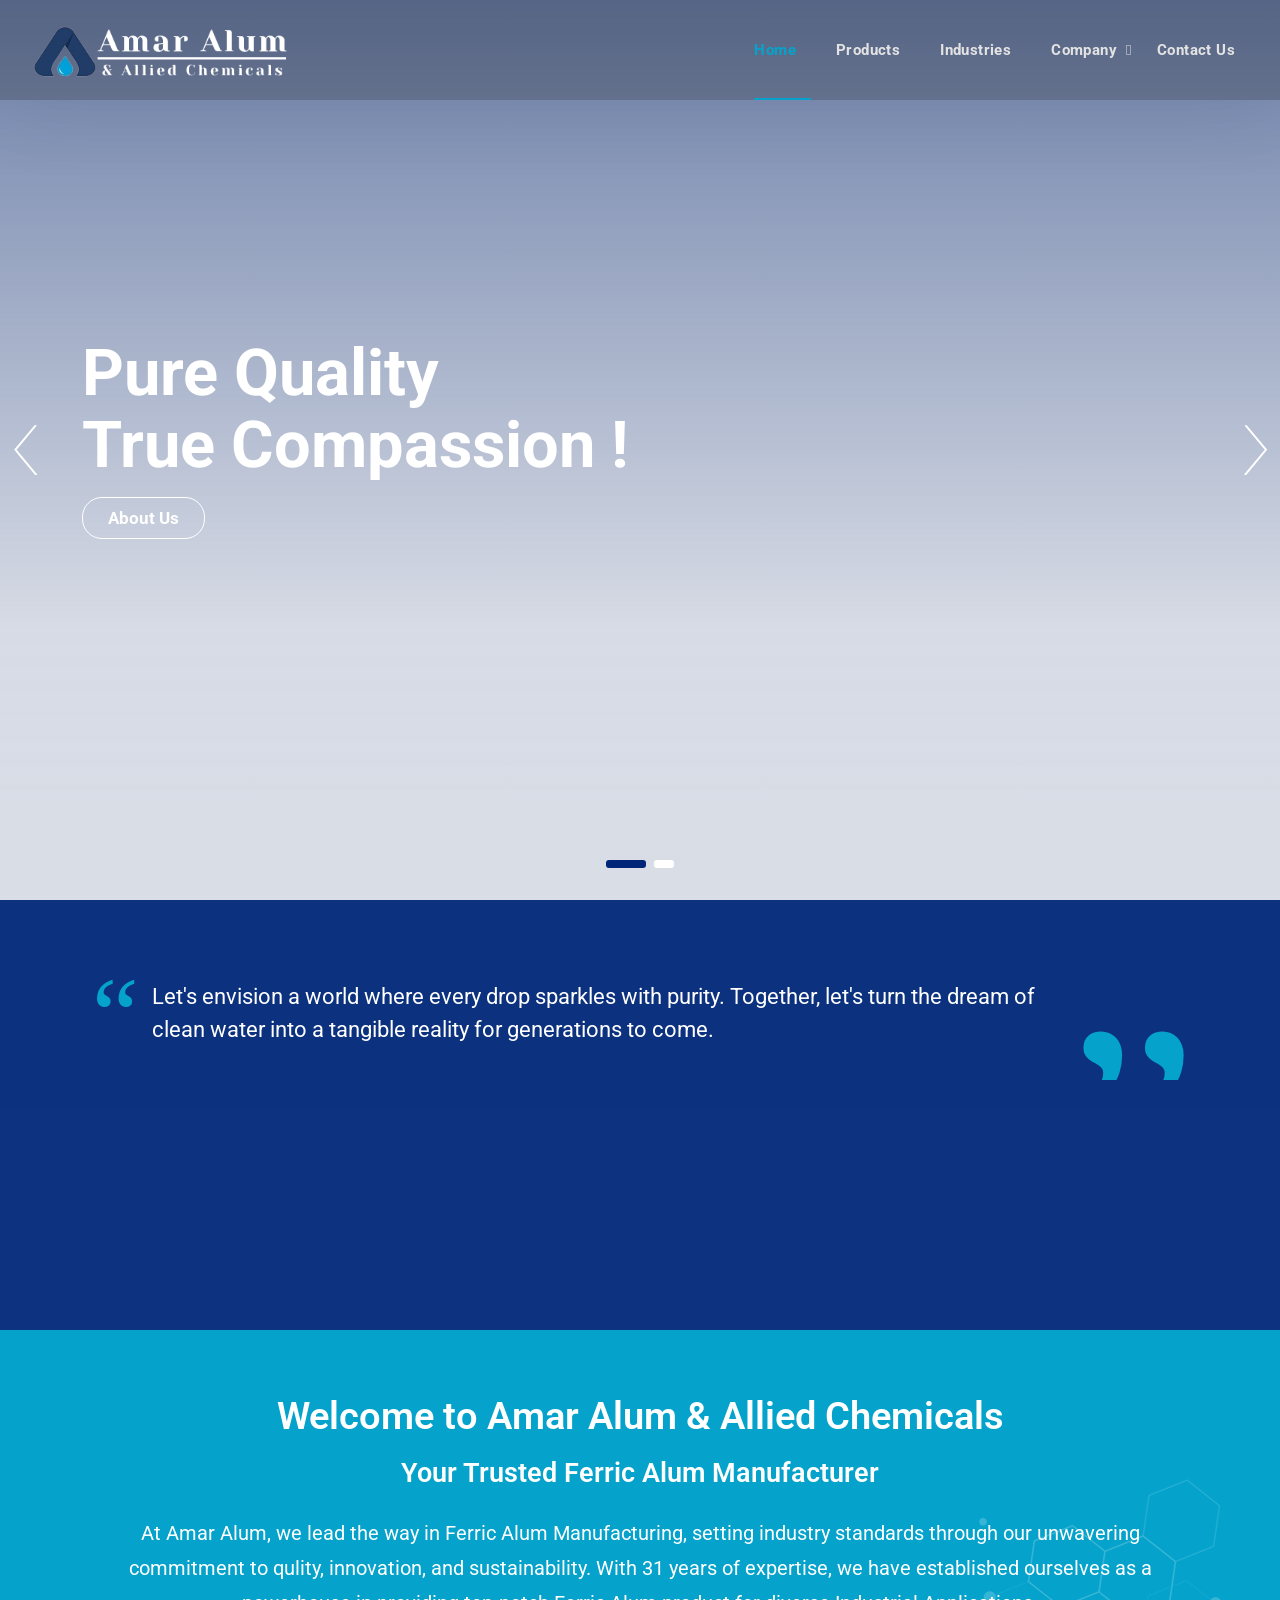
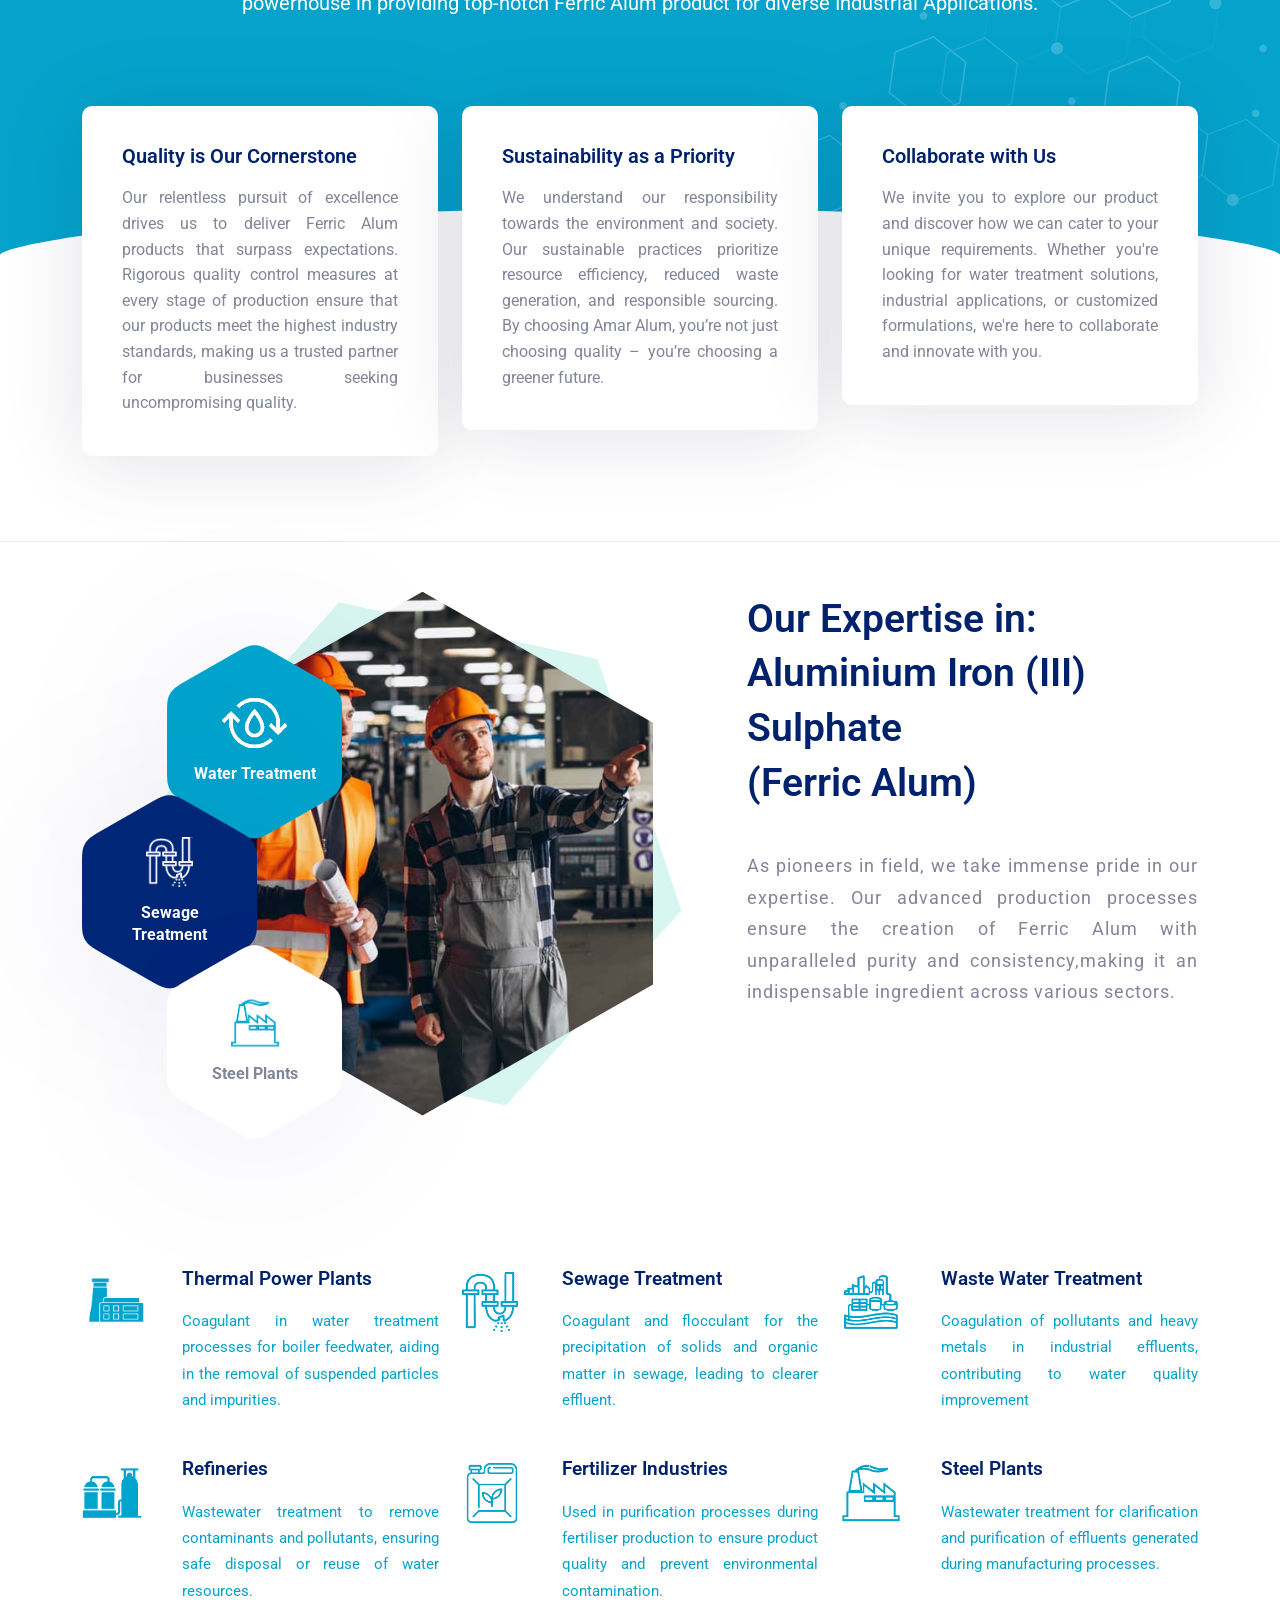
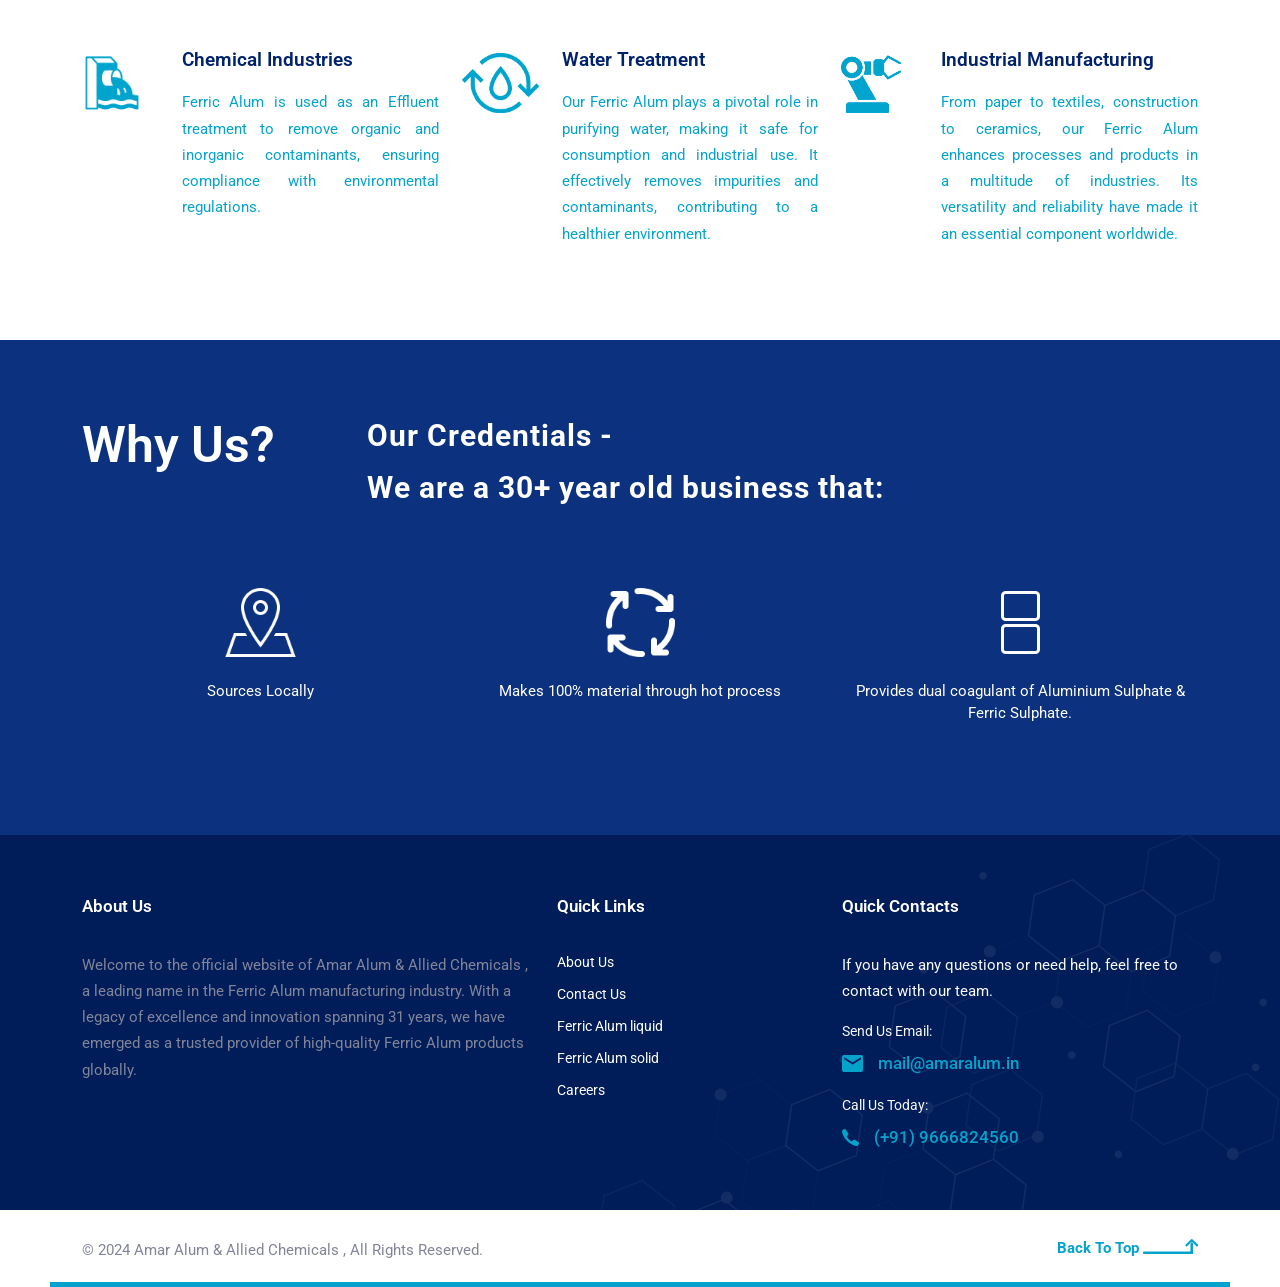
==== index.html @ 63fe8fd7 "amaralum website source code" ====
﻿<!DOCTYPE html>
<html lang="en">


<!-- Mirrored from amaralum.in/ by HTTrack Website Copier/3.x [XR&CO'2014], Tue, 05 May 2026 06:37:09 GMT -->
<head>
    <meta charset="UTF-8" />
    <meta name="viewport" content="width=device-width, initial-scale=1.0" />
    <meta http-equiv="X-UA-Compatible" content="ie=edge" />
    <meta name="description" content="Amar Alum & Allied Chemicals Pvt. Ltd.">
    <meta name="keywords" content="Alum, ferric alum,non-ferric alum,water cleaning agent flocculant, coagulant, Aluminum sulfate, Aluminium sulphate, Aluminum Iron Sulfate,Aluminium Iron Sulphate, Amar Alum, Bareilly Iron (III) alum Ferric ammonium sulfate Iron alum Ammonium iron sulfate Chemical mordant Water treatment chemical Coagulant for water purification Ferric alum uses Iron (III) sulfate Drinking water treatment Wastewater treatment Ferric alum formula Industrial water treatment Effluent Treatment alumina ferric alumino ferric alumino ferric grade 4 ferric alum grade 4 ferric alum grade 2 liquid alum powder alum aluminium sulphate powder form">
    <link href="assets/images/favicon.html" rel="icon">
    <title>Amar Alum & Allied Chemicals Pvt. Ltd.</title>
    <link rel="stylesheet"
          href="https://fonts.googleapis.com/css2?family=Roboto:wght@400;700&amp;display=swap">
    <link rel="stylesheet" href="../use.fontawesome.com/releases/v5.15.1/css/all.css">
    <link rel="stylesheet" href="assets/css/libraries.css">
    <link rel="stylesheet" href="assets/css/style.css">
</head>
<body>
    <div class="wrapper">
        <div class="preloader">
            <div class="loading"><span></span><span></span><span></span><span></span></div>
        </div>
        <header class="header header-layout1">
            <nav class="navbar navbar-expand-lg sticky-navbar">
                <div class="container-fluid">
                    <a class="navbar-brand" href="index-2.html">
                        <img src="assets/images/logo/AALogo.png" class="logo-dark nostickylogo" style="height:60px" alt="logo">
                        <img src="assets/images/logo/AALogoc.png" class="logo-dark stickylogo" style="display:none" alt="logo">
                    </a>
                    <button class="navbar-toggler" type="button">
                        <span class="menu-lines"><span></span></span>
                    </button>
                    <div class="collapse navbar-collapse" style="justify-content: right;" id="mainNavigation">
                        <ul class="navbar-nav">
                            <li class="nav-item">
                                <a href="index-2.html" class="nav-item-link active">Home</a>
                            </li>
                            <li class="nav-item ">
                                <a href="OurProduct.html" class="nav-item-link">Products</a>

                            </li>
                            <li class="nav-item">
                                <a href="Industries.html" class="nav-item-link">Industries</a>
                            </li>
                            <li class="nav-item has-dropdown">
                                <a href="#" data-bs-toggle="dropdown" class="dropdown-toggle nav-item-link">Company</a>
                                <ul class="dropdown-menu">
                                    <li class="nav-item">
                                        <a href="about-us.html" class="nav-item-link">About Us</a>
                                    </li>
                                    <li class="nav-item">
                                        <a href="careers.html" class="nav-item-link">Available Jobs</a>
                                    </li>
                                </ul>
                            </li>
                            <li class="nav-item">
                                <a href="contact-us.html" class="nav-item-link">Contact Us</a>
                            </li>
                        </ul>
                        <button class="close-mobile-menu d-block d-lg-none"><i class="fas fa-times"></i></button>
                    </div>
                </div>
            </nav>
        </header>
        <section class="slider">
            <div class="slick-carousel carousel-dots-light m-slides-0"
                 data-slick='{"slidesToShow": 1,"autoplay": true, "arrows": true, "dots": true, "speed": 700,"fade": true,"cssEase": "linear"}'>
                <div class="slide-item bg-overlay align-v-h">
                    <div class="bg-img"><img src="../www.mtu.edu/biomedical/department/what-is/images/biomedical-eng-banner1600.jpg" alt="slide img"></div>
                    <div class="container">
                        <div class="row align-items-center">
                            <div class="col-12 col-xl-7">
                                <div class="slide-content">
                                    <h2 class="slide-title">Pure Quality <br>True Compassion !</h2>
                                    <p class="slide-desc"><a style="color: #fff; border: 1px solid #fff; padding: 10px 25px; border-radius: 20px;" href="about-us.html">About Us</a></p>
                                </div>
                            </div>
                        </div>
                    </div>
                </div>
                <div class="slide-item bg-overlay align-v-h">
                    <div class="bg-img"><img src="../www.tus.ac.jp/en/assets/img/fac/ko1/bg_ind.jpg" alt="slide img"></div>
                    <div class="container">
                        <div class="row align-items-center">
                            <div class="col-12 col-xl-7">
                                <div class="slide-content">
                                    <h2 class="slide-title">
                                        Purifying Water.<br /> Empowering Lives.
                                    </h2>
                                    <p class="slide-desc"><a style="color: #fff; border: 1px solid #fff; padding: 10px 25px; border-radius: 20px;" href="about-us.html">About Us</a></p>
                                </div>
                            </div>
                        </div>
                    </div>
                </div>
            </div>
        </section>

        <section class="banner-layout1 bg-overlay bg-overlay-secondary-gradient bg-parallax pt-30 pb-0">
            <div class="container">
                <div class="row">
                    <div class="col-sm-12 col-lg-12 col-xl-12">
                        <div class="banner-text">
                            <p class="color-white fw-bold">
                                <blockquote class="quote-card">
                                    <p>
                                        Let's envision a world where
                                        every drop sparkles with purity. Together, let's turn the dream of clean water into
                                        a tangible reality for generations to come.
                                    </p>
                                </blockquote>
                            </p>
                        </div>
                    </div>
                </div>
            </div>
        </section>
        <section class="dsection">
            <div class='air air1'></div>
            <div class='air air2'></div>
            <div class='air air3'></div>
            <div class='air air4'></div>
        </section>
        <style>

            .dsection {
                position: relative;
                width: 100%;
                height: 20vh;
                background: #0d327f;
                overflow: hidden;
            }

            .dsection .air {
                position: absolute;
                bottom: 0;
                left: 0;
                width: 100%;
                height: 100px;
                background: url(../1.bp.blogspot.com/-xQUc-TovqDk/XdxogmMqIRI/AAAAAAAACvI/AizpnE509UMGBcTiLJ58BC6iViPYGYQfQCLcBGAsYHQ/s1600/wave.png);
                background-size: 1000px 100px
            }

            .dsection .air.air1 {
                animation: wave 30s linear infinite;
                z-index: 1000;
                opacity: 1;
                animation-delay: 0s;
                bottom: 0;
            }

            .dsection .air.air2 {
                animation: wave2 15s linear infinite;
                z-index: 999;
                opacity: 0.5;
                animation-delay: -5s;
                bottom: 10px;
            }

            .dsection .air.air3 {
                animation: wave 30s linear infinite;
                z-index: 998;
                opacity: 0.2;
                animation-delay: -2s;
                bottom: 15px;
            }

                    .dsection .air.air4 {
                        animation: wave2 5s linear infinite;
                        z-index: 997;
                        opacity: 0.7;
                        animation-delay: -5s;
                        bottom: 20px;
                    }

            @keyframes wave {
                0% {
                    background-position-x: 0px;
                }

                100% {
                    background-position-x: 1000px;
                }
            }

            @keyframes wave2 {
                0% {
                    background-position-x: 0px;
                }

                100% {
                    background-position-x: -1000px;
                }
            }
        </style>
        <style>

            .quote-card {
                color: #222222;
                padding: 20px;
                padding-left: 50px;
                box-sizing: border-box;
                position: relative;
                overflow: hidden;
                min-height: 120px;
            }

                .quote-card p {
                    font-size: 22px;
                    line-height: 1.5;
                    margin: 0;
                    max-width: 86%;
                    color: #fff;
                    margin-left: 20px
                }


                .quote-card:before {
                    font-family: Georgia, serif;
                    content: "“";
                    position: absolute;
                    top: -24px;
                    left: 10px;
                    font-size: 7em;
                    color: #05a3cc;
                    font-weight: normal;
                }

                .quote-card:after {
                    font-family: Georgia, serif;
                    content: "”";
                    position: absolute;
                    bottom: -100px;
                    line-height: 100px;
                    right: 0px;
                    font-size: 20em;
                    color: #05a3cc;
                    font-weight: normal;
                }

            @media (max-width: 640px) {
                .quote-card:after {
                    font-size: 22em;
                    right: -25px;
                }
            }
        </style>
        <section class="clients clients-light has-pattern-bg bg-primary overflow-hidden pt-60 pb-220">
            <div class="container">
                <div class="row">
                    <div class="col-12">
                        <h3 class="text-center color-white ttl">
                            Welcome to Amar Alum & Allied Chemicals <br />
                            <small style="font-size:70%">
                                Your Trusted Ferric Alum Manufacturer
                            </small>
                        </h3>
                        <p class="color-white" style="font-size: 20px; text-align: center;">
                            At Amar Alum, we lead the way in Ferric Alum Manufacturing, setting industry standards through our unwavering commitment to qulity, innovation,
                            and sustainability. With 31 years of expertise, we have established ourselves as a powerhouse in providing top-notch Ferric Alum
                            product for diverse Industrial Applications.
                        </p>
                    </div>
                </div>
            </div>
            <div class="curve-top-shape d-none d-xl-block">
                <svg class="curve-svg" xmlns="http://www.w3.org/2000/svg" viewBox="0 0 1000 100" preserveAspectRatio="none">
                    <path class="curve-path" d="M1000,4.3V0H0v4.3C0.9,23.1,126.7,99.2,500,100S1000,22.7,1000,4.3z"></path>
                </svg>
            </div>
        </section>
        <section class="fancybox-layout5 pt-0 pb-40 border-bottom">
            <div class="container">
                <div class="row">
                    <div class="col-12 col-lg-4">
                        <div class="fancybox-item fancybox-i">
                            <div class="fancybox-body">
                                <h4 class="fancybox-title">Quality is Our Cornerstone</h4>
                                <p class="fancybox-desc">
                                    Our relentless pursuit of excellence drives us to deliver Ferric Alum products that surpass expectations. Rigorous quality control measures at every stage of production ensure that our products meet the highest industry standards, making us a trusted partner for businesses seeking uncompromising quality.
                                </p>
                            </div>
                        </div>
                    </div>
                    <div class="col-12 col-lg-4">
                        <div class="fancybox-item fancybox-i">
                            <div class="fancybox-body">
                                <h4 class="fancybox-title">
                                    Sustainability as a Priority
                                </h4>
                                <p class="fancybox-desc">
                                    We understand our responsibility towards the environment and society. Our sustainable practices prioritize resource efficiency, reduced waste generation, and responsible sourcing. By choosing Amar Alum, you’re not just choosing quality – you’re choosing a greener future.
                                </p>
                            </div>
                        </div>
                    </div>
                    <div class="col-12 col-lg-4">
                        <div class="fancybox-item fancybox-i">
                            <div class="fancybox-body">
                                <h4 class="fancybox-title">
                                    Collaborate with Us
                                </h4>
                                <p class="fancybox-desc">
                                    We invite you to explore our product and discover how we can cater to your unique
                                    requirements. Whether you're looking for water treatment solutions, industrial applications, or
                                    customized formulations, we're here to collaborate and innovate with you.
                                </p>
                            </div>
                        </div>
                    </div>
                </div>
            </div>
        </section>
        <section class="about-layout2 pt-50 pb-100">
            <div class="container">
                <div class="row">
                    <div class="col-sm-12 col-md-12 col-lg-12 col-xl-7">
                        <div class="position-relative">
                            <div class="about-img rounded-clippath-filter">
                                <img src="assets/images/MainPic.jpg" alt="about" class="octagon-clippath">
                            </div>
                            <ul class="features-list-layout4 list-unstyled p-0 mb-40">
                                <li class="feature-item">
                                    <div class="feature-item-inner octagon-clippath">
                                        <div class="feature-icon">
                                            <img src="assets/images/water-treatment-w.png" style="height:50px" />
                                        </div>
                                        <h4 class="feature-title mb-0">Water Treatment</h4>
                                    </div>
                                </li>
                                <li class="feature-item">
                                    <div class="feature-item-inner octagon-clippath">
                                        <div class="feature-icon">
                                            <img src="assets/images/sewage-w.png" style="height:50px" />
                                        </div>
                                        <h4 class="feature-title mb-0">Sewage Treatment</h4>
                                    </div>
                                </li>
                                <li class="feature-item">
                                    <div class="feature-item-inner octagon-clippath">
                                        <div class="feature-icon">
                                            <img src="assets/images/steelplant.png" style="height:50px" />
                                        </div>
                                        <h4 class="feature-title mb-0">Steel Plants</h4>
                                    </div>
                                </li>
                            </ul>
                        </div>
                    </div>
                    <div class="col-sm-12 col-md-10 col-lg-12 col-xl-5">
                        <div class="about-text">
                            <div class="heading-layout2">
                                <h3 class="heading-title mb-40">
                                    Our Expertise in: <br> Aluminium Iron (III) Sulphate <br> (Ferric Alum)
                                </h3>
                                <p class="heading-desc mb-30">
                                    As pioneers in field, we take immense pride in our expertise. Our advanced production processes ensure the creation of Ferric Alum with unparalleled
                                    purity and consistency,making it an indispensable ingredient across various sectors.
                                </p>
                            </div>
                        </div>
                    </div>
                </div>
            </div>
        </section>

        <section class="fancybox-layout3 pt-50 pb-50">
            <div class="container">
                <div class="row">
                    <div class="col-sm-12 col-md-12 col-lg-12 col-xl-12 d-flex flex-wrap justify-content-between">
                        <div class="fancybox-item" style="display:none">
                            <div class="fancybox-icon">
                                <img src="assets/images/water-treatment.png" />
                            </div>
                            <div class="fancybox-body">
                                <h4 class="fancybox-title">Water Treatment</h4>
                                <p class="fancybox-desc">Ferric Alum plays a pivotal role in purifying water, making it safe for consumption and industrial use. </p>
                            </div>
                        </div>
                        <div class="fancybox-item" style="display:none">
                            <div class="fancybox-icon">
                                <img src="assets/images/manufactoring.png" />
                            </div>
                            <div class="fancybox-body">
                                <h4 class="fancybox-title">Industrial Manufacturing</h4>
                                <p class="fancybox-desc">
                                    Ferric Alum enhances processes and products in a
                                    multitude of industries.
                                </p>
                            </div>
                        </div>
                        <a href="Industries.html#ThermalPower" class="fancybox-item">

                            <div class="fancybox-icon">
                                <img src="assets/images/ThermalPower.png" />
                            </div>
                            <div class="fancybox-body">
                                <h4 class="fancybox-title">Thermal Power Plants</h4>
                                <p class="fancybox-desc">
                                    Coagulant in water treatment
                                    processes for boiler feedwater, aiding in the removal of suspended
                                    particles and impurities.
                                </p>
                            </div>
                        </a>
                        <a href="Industries.html#SewageTreatment" class="fancybox-item">
                            <div class="fancybox-icon">
                                <img src="assets/images/sewage.png" />
                            </div>
                            <div class="fancybox-body">
                                <h4 class="fancybox-title">Sewage Treatment</h4>
                                <p class="fancybox-desc">
                                    Coagulant and flocculant for the
                                    precipitation of solids and organic matter in sewage, leading to
                                    clearer effluent.
                                </p>
                            </div>
                        </a>
                        <a href="Industries.html#WasteWaterTreatment" class="fancybox-item">
                            <div class="fancybox-icon">
                                <img src="assets/images/Wastewater.png" />
                            </div>
                            <div class="fancybox-body">
                                <h4 class="fancybox-title">Waste Water Treatment</h4>
                                <p class="fancybox-desc">
                                    Coagulation of pollutants and
                                    heavy metals in industrial effluents, contributing to water quality
                                    improvement
                                </p>
                            </div>
                        </a>
                        <a href="Industries.html#Refineries" class="fancybox-item">
                            <div class="fancybox-icon">
                                <img src="assets/images/OilGas.png" />
                            </div>
                            <div class="fancybox-body">
                                <h4 class="fancybox-title">Refineries</h4>
                                <p class="fancybox-desc">
                                    Wastewater treatment to remove contaminants
                                    and pollutants, ensuring safe disposal or reuse of water resources.
                                </p>
                            </div>
                        </a>
                        <a href="Industries.html#FertiliserIndustries" class="fancybox-item">
                            <div class="fancybox-icon">
                                <img src="assets/images/Fertilizer.png" />
                            </div>
                            <div class="fancybox-body">
                                <h4 class="fancybox-title">Fertilizer Industries</h4>
                                <p class="fancybox-desc">
                                    Used in purification processes during
                                    fertiliser production to ensure product quality and prevent
                                    environmental contamination.
                                </p>
                            </div>
                        </a>
                        <a href="Industries.html#SteelPlants" class="fancybox-item">
                            <div class="fancybox-icon">
                                <img src="assets/images/steelplant.png" />
                            </div>
                            <div class="fancybox-body">
                                <h4 class="fancybox-title">Steel Plants</h4>
                                <p class="fancybox-desc">
                                    Wastewater treatment for clarification and
                                    purification of effluents generated during manufacturing processes.
                                </p>
                            </div>
                        </a>
                        <a href="Industries.html#ChemicalIndustries" class="fancybox-item">
                            <div class="fancybox-icon">
                                <img src="assets/images/EffluentTreatment.png" />
                            </div>
                            <div class="fancybox-body">
                                <h4 class="fancybox-title"> Chemical Industries</h4>
                                <p class="fancybox-desc">
                                    Ferric Alum is used as an Effluent
                                    treatment to remove organic and inorganic contaminants, ensuring
                                    compliance with environmental regulations.
                                </p>
                            </div>
                        </a>
                        <a href="Industries.html#WaterTreatment" class="fancybox-item">
                            <div class="fancybox-icon">
                                <img src="assets/images/water-treatment.png" />
                            </div>
                            <div class="fancybox-body">
                                <h4 class="fancybox-title"> Water Treatment</h4>
                                <p class="fancybox-desc">
                                    Our Ferric Alum plays a pivotal role in purifying water, making it safe for
                                    consumption and industrial use. It effectively removes impurities and contaminants,
                                    contributing to a healthier environment.
                                </p>
                            </div>
                        </a>
                        <a href="Industries.html#WaterTreatment" class="fancybox-item">
                            <div class="fancybox-icon">
                                <img src="assets/images/manufactoring.png" />
                            </div>
                            <div class="fancybox-body">
                                <h4 class="fancybox-title"> Industrial Manufacturing</h4>
                                <p class="fancybox-desc">
                                    From paper to textiles, construction to ceramics, our Ferric Alum
                                    enhances processes and products in a multitude of industries. Its versatility and reliability
                                    have made it an essential component worldwide.
                                </p>
                            </div>
                        </a>
                    </div>
                </div>
            </div>
        </section>
        <section class="fancybox-layout4 bg-overlay bg-overlay-secondary-gradient pt-70">

            <div class="container">
                <div class="row heading heading-light mb-50">
                    <div class="col-12 col-xl-3">
                        <h3 class="heading-title color-white" style="font-size:50px">Why Us?</h3>
                    </div>
                    <div class="col-12 col-xl-9">
                        <p class="heading-desc color-white mb-20 fw-bold" style="font-size:30px">
                            Our Credentials -<br /> We are a 30+ year old business that:
                        </p>
                    </div>
                </div>
                <div class="row text-center why-us" style="color:#fff">
                    <div class="col-md-4">
                        <img width="75" height="75" src="assets/images/local.png" alt="" />
                        <br />Sources Locally
                    </div>
                    <div class="col-md-4"><img width="75" height="75" src="assets/images/process.png" alt="" /><br />Makes 100% material through hot process</div>
                    <div class="col-md-4"><img width="75" height="75" src="assets/images/nintendo.png" alt="" /><br />Provides dual coagulant of Aluminium Sulphate & Ferric Sulphate.</div>
                </div>
            </div>
        </section>
        <div class="position-relative has-pattern-bg" style="display:none">
            <section class="clients clients-light overflow-hidden pt-20 pb-80">
                <div class="container">
                    <div class="row">
                        <div class="col-12">
                            <h3 class="heading-title mb-30 mt-1">Our Client</h3>
                        </div>
                        <div class="col-12">
                            <div class="slick-carousel"
                                 data-slick='{"slidesToShow": 6, "arrows": false, "dots": false, "autoplay": true,"autoplaySpeed": 2000, "infinite": true, "responsive": [ {"breakpoint": 992, "settings": {"slidesToShow": 3}}, {"breakpoint": 767, "settings": {"slidesToShow": 2}}, {"breakpoint": 480, "settings": {"slidesToShow": 2}}]}'>
                                <div class="client">
                                    <img src="assets/images/clients/1.html" alt="NTPC">
                                    <h4>NTPC</h4>
                                </div>
                                <div class="client">
                                    <img src="assets/images/clients/2.html" alt=" Rashtriya Ispat Nigam Limited">
                                    <h4>RINL</h4>
                                </div>
                                <div class="client">
                                    <img src="assets/images/clients/3.html" alt="SAIL">
                                    <h4>SAIL</h4>
                                </div>
                                <div class="client">
                                    <img src="assets/images/clients/4.html" alt="Kerala Water Authority">
                                    <h4>KWA</h4>
                                </div>
                                <div class="client">
                                    <img src="assets/images/clients/5.html" alt="BVFCL">
                                    <h4>BVFCL</h4>
                                </div>
                                <div class="client">
                                    <img src="assets/images/clients/6.html" alt="IOCL">
                                    <h4>IOCL</h4>
                                </div>
                                <div class="client">
                                    <img src="assets/images/clients/7.html" alt="DVC">
                                    <h4>DVC</h4>
                                </div>
                                <div class="client">
                                    <img src="assets/images/clients/8.html" alt="Narora">
                                    <h4>Narora</h4>
                                </div>
                                <div class="client">
                                    <img src="assets/images/clients/9.html" alt="UCIL">
                                    <h4>UCIL</h4>
                                </div>
                                <div class="client">
                                    <img src="assets/images/clients/10.html" alt="Yash Pakka">
                                    <h4>Yash Pakka</h4>
                                </div>
                                <div class="client">
                                    <img src="assets/images/clients/11.html" alt="Century">
                                    <h4>Century</h4>
                                </div>
                                <div class="client">
                                    <img src="assets/images/clients/12.html" alt="Indian Railway">
                                    <h4>Indian Railway</h4>
                                </div>
                            </div>
                        </div>
                    </div>
                </div>
                <div class="curve-top-shape d-none d-xl-block">
                    <svg class="curve-svg" xmlns="http://www.w3.org/2000/svg" viewBox="0 0 1000 100" preserveAspectRatio="none">
                        <path class="curve-path" d="M1000,4.3V0H0v4.3C0.9,23.1,126.7,99.2,500,100S1000,22.7,1000,4.3z"></path>
                    </svg>
                </div>
            </section>
        </div>
        <footer class="footer">
            <div class="footer-primary">
                <div class="container">
                    <div class="row">
                        <div class="col-12 col-lg-5">
                            <div class="footer-widget-about">
                                <h6 class="footer-widget-title">About Us</h6>
                                <p>
                                    Welcome to the official website of Amar Alum & Allied Chemicals , a leading name in the
                                    Ferric Alum manufacturing industry. With a legacy of excellence and innovation spanning 31
                                    years, we have emerged as a trusted provider of high-quality Ferric Alum products globally.
                                </p>
                            </div>
                        </div>
                        <div class="col-6 col-lg-3">
                            <div class="footer-widget-nav">
                                <h6 class="footer-widget-title">Quick Links</h6>
                                <nav>
                                    <ul class="list-unstyled">
                                        <li><a href="about-us.html">About Us</a></li>
                                        <li><a href="contact-us.html">Contact Us</a></li>
                                        <li><a href="Ferric-Alum-liquid.html">Ferric Alum liquid</a></li>
                                        <li><a href="Ferric-Alum-solid.html">Ferric Alum solid</a></li>
                                        <li><a href="careers.html">Careers</a></li>
                                    </ul>
                                </nav>
                            </div>
                        </div>
                        <div class="col-6 col-lg-4">
                            <div class="footer-widget-contact">
                                <h6 class="footer-widget-title">Quick Contacts</h6>
                                <p>If you have any questions or need help, feel free to contact with our team.</p>
                                 <ul class="contact-list list-unstyled">
                                    <li>
                                        <p>Send Us Email:</p>
                                        <a href="javascript:void();">
                                            <i class="contact-icon icon-email"></i> <span><span class="__cf_email__" data-cfemail="">mail@amaralum.in</span></span>
                                        </a>
                                    </li>
                                    <li>
                                        <p>Call Us Today:</p>
                                        <a href="tel:00201061245741">
                                            <i class="contact-icon icon-phone"></i> <span>(+91) 9666824560</span>
                                        </a>
                                    </li>
                                </ul>
                            </div>
                        </div>
                    </div>
                </div>
            </div>
            <div class="footer-secondary">
                <div class="container">
                    <div class="row align-items-center">
                        <div class="col-sm-12 col-md-12 col-lg-7">

                            <div class="mt-1">
                                <span>&copy; 2024 Amar Alum & Allied Chemicals , All Rights Reserved. </span>
                            </div>
                        </div>
                        <div class="col-sm-12 col-md-12 col-lg-5 d-flex flex-wrap" style="justify-content: right;">

                            <button id="scrollTopBtn">
                                <span class="btn-text">Back To Top </span> <i class="icon-arrow-long"></i>
                            </button>
                        </div>
                    </div>
                </div>
            </div>
        </footer>
        <svg class="svg-pathes" width="0" height="0" xmlns="http://www.w3.org/2000/svg" version="1.1">
            <defs>
                <filter id="rounded-clippath-filter">
                    <feGaussianBlur in="SourceGraphic" stdDeviation="8" result="blur"></feGaussianBlur>
                    <feColorMatrix in="blur" values="1 0 0 0 0  0 1 0 0 0  0 0 1 0 0  0 0 0 19 -9"
                                   result="rounded-clippath-filter">
                    </feColorMatrix>
                    <feComposite in="SourceGraphic" in2="rounded-clippath-filter" operator="atop"></feComposite>
                </filter>
            </defs>
            <defs>
                <filter id="rounded-clippath-filter-small">
                    <feGaussianBlur in="SourceGraphic" stdDeviation="2" result="blur"></feGaussianBlur>
                    <feColorMatrix in="blur" values="1 0 0 0 0  0 1 0 0 0  0 0 1 0 0  0 0 0 10 -4"
                                   result="rounded-clippath-filter-small"></feColorMatrix>
                    <feComposite in="SourceGraphic" in2="rounded-clippath-filter-small" operator="atop"></feComposite>
                </filter>
            </defs>
            <clipPath id="curve-left" clipPathUnits="objectBoundingBox">
                <path d="M0,0.998 v0.002 H1 V0 h-0.059 C0.832,0.008,0.596,0.068,0.48,0.414 A1,1,0,0,0,0.445,0.551 C0.376,0.899,0.166,0.986,0,0.998">
                </path>
            </clipPath>
            <clipPath id="curve-right" clipPathUnits="objectBoundingBox">
                <path d="M1,0.998 v0.002 H0 V0 H0.059 C0.168,0.008,0.404,0.068,0.519,0.414 A1,1,0,0,1,0.555,0.551 C0.624,0.899,0.834,0.986,1,0.998">
                </path>
            </clipPath>
            <clipPath id="curve-shape" clipPathUnits="objectBoundingBox">
                <path d="M1600,3277.99c-152.02-27.95-453.41-46.99-800.382-46.99-346.4,0-647.36,19.12-799.618,47Z"
                      transform="translate(0 -3231)">
                </path>
            </clipPath>
        </svg>

        <script data-cfasync="false" src="cdn-cgi/scripts/5c5dd728/cloudflare-static/email-decode.min.html"></script>
        <script src="assets/js/jquery-3.5.1.min.js"></script>
        <script src="assets/js/plugins.js"></script>
        <script src="assets/js/main.js"></script>
        <style>
        @media (max-width:767px){.ttl{font-size:30px;}}
.fancybox-desc, .heading-desc{text-align:justify;}
            .fancybox-i {
                min-height: 250px
            }

            .why-us img {
                margin-bottom: 20px
            }
        </style>
</body>


<!-- Mirrored from amaralum.in/ by HTTrack Website Copier/3.x [XR&CO'2014], Tue, 05 May 2026 06:37:41 GMT -->
</html>
---- assets/css/style.css ----
/*-------------------------- 
      Global Styles
---------------------------*/
:root {
    --font-size-base: 15px;
    --font-primary: "Roboto", sans-serif;
    --font-secondary: "Roboto", sans-serif;
    --color-primary: #05a3cc;
    --color-secondary: #002678;
    --color-primary-rgb: 33, 205, 173;
    --color-secondary-rgb: 0, 38, 120;
    --color-white: #ffffff;
    --color-accent: #00226c;
    --color-dark: #222222;
    --color-light: #6d6fb3;
    --bs-gray: #828599;
    --bs-gray-dark: #222222;
    --color-gray-100: #f9f9f9;
    --color-gray-200: #e9e9f0;
    --color-gray-300: #dee2e6;
    --color-green-100: #d7f6f0;
    /* overide Bootstrap color theme */
    --bs-primary: #21cdad;
    --bs-secondary: #002678;
    --bs-success: #198754;
    --bs-warning: #ffc107;
    --bs-danger: #dc3545;
    --bs-light: #f8f9fa;
    --bs-dark: #212529;
    --bs-primary-rgb: 33, 205, 173;
    --bs-secondary-rgb: 0, 38, 120;
    --bs-success-rgb: 25, 135, 84;
    --bs-warning-rgb: 255, 193, 7;
    --bs-danger-rgb: 220, 53, 69;
    --bs-light-rgb: 248, 249, 250;
    --bs-dark-rgb: 33, 37, 41;
    --color-white-rgb: 255, 255, 255;
    --bs-body-line-height: 1.5;
    --bs-body-color: #212529;
    --bs-body-color-rgb: 33, 37, 41;
    --bs-secondary-color: rgba(33, 37, 41, 0.75);
    --bs-secondary-color-rgb: 33, 37, 41;
    --bs-secondary-bg: #e9ecef;
    --bs-secondary-bg-rgb: 233, 236, 239;
    --bs-link-color: #21cdad;
    --bs-link-color-rgb: 13, 110, 253;
    --bs-link-decoration: none;
    --bs-link-hover-color: #002678;
    --bs-link-hover-color-rgb: 10, 88, 202;
    --bs-highlight-bg: #fff3cd;
    --bs-border-radius: 0.375rem;
    --bs-border-radius-sm: 0.25rem;
    --bs-border-radius-lg: 0.5rem;
    --bs-border-radius-xl: 1rem;
    --bs-border-radius-xxl: 2rem;
    --bs-box-shadow: 0 0.5rem 1rem rgba(0, 0, 0, 0.15);
    --bs-box-shadow-sm: 0 0.125rem 0.25rem rgba(0, 0, 0, 0.075);
}

html {
  scroll-behavior: smooth;
}

body {
  -webkit-font-smoothing: antialiased;
  -moz-osx-font-smoothing: grayscale;
  background-color: var(--color-white);
  font-family: var(--font-secondary);
  font-size: var(--font-size-base);
  color: var(--bs-gray);
  overflow-x: hidden;
}

::-moz-selection {
  background-color: var(--color-primary);
  color: var(--color-white);
}

::selection {
  background-color: var(--color-primary);
  color: var(--color-white);
}

a {
  color: var(--color-primary);
  text-decoration: none;
  transition: color 0.3s ease;
}
a:hover {
  color: var(--color-secondary);
  text-decoration: none;
}

section {
  position: relative;
  padding-top: 110px;
  padding-bottom: 110px;
}

img {
  max-width: 100%;
}

/*-------------------------
     RESET Default Styles
 --------------------------*/
* {
  outline: none;
}

button {
  padding: 0;
  border: none;
  background-color: transparent;
}

select {
  background-color: transparent;
}

button,
button:focus,
.form-control,
.form-control:focus {
  outline: none;
  -ms-box-shadow: none;
  -o-box-shadow: none;
  box-shadow: none;
}

textarea {
  resize: none;
}

.svg-pathes {
  position: absolute;
}

@media (max-width: 991px) {
  html,
  body {
    overflow-x: hidden;
  }
}
@media (min-width: 576px) and (max-width: 1200px) {
  .container {
    max-width: 100%;
  }
}
@media (min-width: 1300px) {
  .container {
    max-width: 1280px;
  }
}
@media (min-width: 1400px) {
  .row {
    --bs-gutter-x: 40px;
  }
  .container {
    max-width: 1320px;
  }
}
/*----------------------------
      Helper Classes
----------------------------*/
.sticky-top {
  z-index: 500;
}

.row-gutter-0 {
  margin-left: 0;
  margin-right: 0;
}
.row-gutter-0 > [class*=col] {
  padding-right: 0;
  padding-left: 0;
}

.text-2-lines {
  display: -webkit-box;
  -webkit-line-clamp: 2;
  -webkit-box-orient: vertical;
  overflow: hidden;
  text-overflow: ellipsis;
  white-space: normal;
}

.mw-500 {
  max-width: 500px;
}

.flex-1 {
  flex: 1;
}

.fz-13 {
  font-size: 13px !important;
}

.fz-14 {
  font-size: 14px !important;
}

.fz-16 {
  font-size: 16px !important;
}

.fz-17 {
  font-size: 17px !important;
}

.fz-25 {
  font-size: 25px !important;
}

.font-secondary {
  font-family: var(--font-secondary);
}

.align-v {
  display: flex !important;
  align-items: center !important;
}

.align-v-h {
  display: flex !important;
  justify-content: center !important;
  align-items: center !important;
}

.border-top {
  border-top: 1px solid #e7ebef !important;
}

.border-bottom {
  border-bottom: 1px solid #e7ebef !important;
}

/*  margin Top */
.mt-0 {
  margin-top: 0 !important;
}

.mt-5 {
  margin-top: 5px !important;
}

.mt-10 {
  margin-top: 10px !important;
}

.mt-15 {
  margin-top: 15px !important;
}

.mt-20 {
  margin-top: 20px !important;
}

.mt-30 {
  margin-top: 30px !important;
}

.mt-40 {
  margin-top: 40px !important;
}

.mt-50 {
  margin-top: 50px !important;
}

.mt-60 {
  margin-top: 60px !important;
}

.mt-70 {
  margin-top: 70px !important;
}

.mt-80 {
  margin-top: 80px !important;
}

.mt-90 {
  margin-top: 90px !important;
}

.mt-100 {
  margin-top: 100px !important;
}

/* Margin Bottom */
.mb-0 {
  margin-bottom: 0 !important;
}

.mb-5 {
  margin-bottom: 5px !important;
}

.mb-10 {
  margin-bottom: 10px !important;
}

.mb-20 {
  margin-bottom: 20px !important;
}

.mb-30 {
  margin-bottom: 30px !important;
}

.mb-40 {
  margin-bottom: 40px !important;
}

.mb-45 {
  margin-bottom: 45px !important;
}

.mb-50 {
  margin-bottom: 50px !important;
}

.mb-60 {
  margin-bottom: 60px !important;
}

.mb-70 {
  margin-bottom: 70px !important;
}

.mb-80 {
  margin-bottom: 80px !important;
}

.mb-90 {
  margin-bottom: 90px !important;
}

.mb-100 {
  margin-bottom: 100px !important;
}

/* Margin Right */
.mr-0 {
  margin-right: 0 !important;
}

.mr-10 {
  margin-right: 10px !important;
}

.mr-20 {
  margin-right: 20px !important;
}

.mr-30 {
  margin-right: 30px !important;
}

.mr-40 {
  margin-right: 40px !important;
}

.mr-50 {
  margin-right: 50px !important;
}

/* Margin Left */
.ml-0 {
  margin-left: 0 !important;
}

.ml-20 {
  margin-left: 20px !important;
}

.ml-30 {
  margin-left: 30px !important;
}

.ml-40 {
  margin-left: 40px !important;
}

.ml-50 {
  margin-left: 50px !important;
}

.mx-80 {
  margin-right: 80px;
  margin-left: 80px;
}

/* padding Top */
.pb-10 {
  padding-top: 10px !important;
}

.pt-20 {
  padding-top: 20px !important;
}

.pt-30 {
  padding-top: 30px !important;
}

.pt-40 {
  padding-top: 40px !important;
}

.pt-50 {
  padding-top: 50px !important;
}

.pt-60 {
  padding-top: 60px !important;
}

.pt-70 {
  padding-top: 70px !important;
}

.pt-80 {
  padding-top: 80px !important;
}

.pt-90 {
  padding-top: 90px !important;
}

.pt-100 {
  padding-top: 100px !important;
}

.pt-110 {
  padding-top: 110px !important;
}

.pt-120 {
  padding-top: 120px !important;
}

.pt-130 {
  padding-top: 130px !important;
}

.pt-140 {
  padding-top: 140px !important;
}

.pt-150 {
  padding-top: 150px !important;
}

.pt-170 {
  padding-top: 170px !important;
}

.pt-220 {
  padding-top: 220 !important;
}

/*  Padding Bottom */
.pb-10 {
  padding-bottom: 10px !important;
}

.pb-20 {
  padding-bottom: 20px !important;
}

.pb-30 {
  padding-bottom: 30px !important;
}

.pb-40 {
  padding-bottom: 40px !important;
}

.pb-50 {
  padding-bottom: 50px !important;
}

.pb-60 {
  padding-bottom: 60px !important;
}

.pb-70 {
  padding-bottom: 70px !important;
}

.pb-80 {
  padding-bottom: 80px !important;
}

.pb-90 {
  padding-bottom: 90px !important;
}

.pb-100 {
  padding-bottom: 100px !important;
}

.pb-110 {
  padding-bottom: 110px !important;
}

.pb-120 {
  padding-bottom: 120px !important;
}

.pb-130 {
  padding-bottom: 130px !important;
}

.pb-140 {
  padding-bottom: 140px !important;
}

.pb-150 {
  padding-bottom: 150px !important;
}

.pb-170 {
  padding-bottom: 170px !important;
}

.pb-120 {
  padding-bottom: 120px !important;
}

.pb-220 {
  padding-bottom: 220px !important;
}

/* padding Right */
.pr-0 {
  padding-right: 0 !important;
}

.pr-15 {
  padding-right: 15px !important;
}

.pr-20 {
  padding-right: 20px !important;
}

.pr-30 {
  padding-right: 30px !important;
}

.pr-50 {
  padding-right: 50px !important;
}

.pr-60 {
  padding-right: 60px !important;
}

.pr-70 {
  padding-right: 70px !important;
}

.pr-100 {
  padding-right: 100px !important;
}

/* padding Left */
.pl-0 {
  padding-left: 0 !important;
}

.pl-15 {
  padding-left: 15px !important;
}

.pl-20 {
  padding-left: 20px !important;
}

.pl-30 {
  padding-left: 30px !important;
}

.pl-40 {
  padding-left: 40px !important;
}

.pl-50 {
  padding-left: 50px !important;
}

@media (max-width: 992px) {
  .order-3-md {
    order: 3;
  }
  .mt-30 {
    margin-top: 20px !important;
  }
  .mt-40 {
    margin-top: 20px !important;
  }
  .mt-50 {
    margin-top: 25px !important;
  }
  .mt-60 {
    margin-top: 30px !important;
  }
  .mt-70 {
    margin-top: 35px !important;
  }
  .mt-80 {
    margin-top: 40px !important;
  }
  .mt-90 {
    margin-top: 45px !important;
  }
  .mt-100 {
    margin-top: 50px !important;
  }
  .mb-30 {
    margin-bottom: 15px !important;
  }
  .mb-40 {
    margin-bottom: 20px !important;
  }
  .mb-50 {
    margin-bottom: 25px !important;
  }
  .mb-60 {
    margin-bottom: 30px !important;
  }
  .mb-70 {
    margin-bottom: 35px !important;
  }
  .mb-80 {
    margin-bottom: 40px !important;
  }
  .mb-90 {
    margin-bottom: 45px !important;
  }
  .mb-100 {
    margin-bottom: 50px !important;
  }
  /* Margin Right */
  .mr-30 {
    margin-right: 15px !important;
  }
  .mr-40 {
    margin-right: 20px !important;
  }
  .mr-50 {
    margin-right: 25px !important;
  }
  /* Margin Left */
  .ml-30 {
    margin-left: 15px !important;
  }
  .ml-40 {
    margin-left: 20px !important;
  }
  .ml-50 {
    margin-left: 25px !important;
  }
  /* padding Top */
  .pt-30 {
    padding-top: 15px !important;
  }
  .pt-40 {
    padding-top: 20px !important;
  }
  .pt-50 {
    padding-top: 25px !important;
  }
  .pt-60 {
    padding-top: 30px !important;
  }
  .pt-70 {
    padding-top: 35px !important;
  }
  .pt-80 {
    padding-top: 40px !important;
  }
  .pt-90 {
    padding-top: 45px !important;
  }
  .pt-100 {
    padding-top: 50px !important;
  }
  .pt-110 {
    padding-top: 55px !important;
  }
  .pt-120 {
    padding-top: 60px !important;
  }
  .pt-130 {
    padding-top: 70px !important;
  }
  .pt-140 {
    padding-top: 70px !important;
  }
  .pt-150 {
    padding-top: 75px !important;
  }
  .pt-160 {
    padding-top: 80px !important;
  }
  .pt-170 {
    padding-top: 85px !important;
  }
  .pt-220 {
    padding-top: 110px !important;
  }
  /*  Padding Bottom */
  .pb-30 {
    padding-bottom: 15px !important;
  }
  .pb-40 {
    padding-bottom: 20px !important;
  }
  .pb-50 {
    padding-bottom: 25px !important;
  }
  .pb-60 {
    padding-bottom: 30px !important;
  }
  .pb-70 {
    padding-bottom: 35px !important;
  }
  .pb-80 {
    padding-bottom: 40px !important;
  }
  .pb-90 {
    padding-bottom: 45px !important;
  }
  .pb-100 {
    padding-bottom: 50px !important;
  }
  .pb-110 {
    padding-bottom: 55px !important;
  }
  .pb-120 {
    padding-bottom: 60px !important;
  }
  .pb-130 {
    padding-bottom: 65px !important;
  }
  .pb-140 {
    padding-bottom: 70px !important;
  }
  .pb-150 {
    padding-bottom: 75px !important;
  }
  .pb-160 {
    padding-bottom: 80px !important;
  }
  .pb-170 {
    padding-bottom: 85px !important;
  }
  .pl-50 {
    padding-left: 25px !important;
  }
  .pb-220 {
    padding-bottom: 110px !important;
  }
}
@media (max-width: 991px) {
  .order-1-md {
    order: 1;
  }
  .order-2-md {
    order: 2;
  }
}
/* Medium Devices */
@media (min-width: 768px) and (max-width: 991px) {
  section {
    padding-top: 60px;
    padding-bottom: 60px;
  }
}
/* Mobile Phones and tablets */
@media (min-width: 320px) and (max-width: 767px) {
  section {
    padding-top: 50px;
    padding-bottom: 50px;
  }
}
/*-------------------------
   Background & Colors
--------------------------*/
.color-gray {
  color: var(--color-gray-100) !important;
}

.color-dark {
  color: var(--color-dark) !important;
}

.color-primary,
.color-primary-hover:hover {
  color: var(--color-primary) !important;
}

a.color-primary:hover {
  color: var(--color-secondary) !important;
}

.color-secondary {
  color: var(--color-secondary) !important;
}

a.color-secondary:hover {
  color: var(--color-primary) !important;
}

.color-heading {
  color: var(--color-accent) !important;
}

.color-body {
  color: var(--bs-gray) !important;
}

.color-white,
.color-white-hover:hover,
a.color-white-hover:hover {
  color: var(--color-white) !important;
}

.bg-transparent {
  background-color: transparent;
}

.bg-white {
  background-color: var(--color-white) !important;
}

.bg-gray {
  background-color: var(--color-gray-100) !important;
}

.bg-dark {
  background-color: var(--color-dark) !important;
}

.bg-heading {
  background-color: var(--color-accent) !important;
}

.bg-primary {
  background-color: var(--color-primary) !important;
}

.bg-secondary {
  background-color: var(--color-secondary) !important;
}

.bg-img {
  position: relative;
  z-index: 1;
}

.background-size-auto {
  background-size: auto !important;
}

.bg-parallax {
  background-attachment: fixed;
}

.bg-overlay:before {
  content: "";
  position: absolute;
  top: 0;
  right: 0;
  bottom: 0;
  left: 0;
  width: 100%;
  height: 100%;
  z-index: -1;
  background-color: rgba(27, 26, 26, 0.25);
}

.bg-overlay-2:before {
  background-color: rgba(27, 26, 26, 0.15);
}

.bg-overlay-3:before {
  background-color: rgba(27, 26, 26, 0.05);
}

.bg-overlay-gradient:before {
  background-color: transparent;
  opacity: 0.65;
  background-image: linear-gradient(180deg, #010711 0%, rgba(27, 26, 26, 0.65) 34%);
}

.bg-overlay-secondary:before {
  background-color: rgba(0, 38, 120, 0.93);
}

.bg-overlay-primary:before {
  background-color: rgba(33, 205, 173, 0.9);
}

.bg-overlay-primary-gradient:before {
  opacity: 0.95;
  background-color: var(--color-primary);
  background-image: linear-gradient(90deg, rgba(6, 70, 178, 0) 0%, rgba(11, 173, 246, 0) 3%, rgb(var(--color-primary-rgb)) 80%);
}

.bg-overlay-secondary-gradient:before {
  opacity: 0.95;
  background-color: var(--color-secondary);
  background-image: linear-gradient(90deg, rgba(37, 55, 69, 0) 0%, rgba(0, 38, 120, 0.04) 3%, rgb(var(--color-secondary-rgb)) 80%);
}

.bg-gray-gradient {
  background-image: linear-gradient(90deg, rgba(6, 70, 178, 0) 0%, rgba(11, 173, 246, 0) 3%, rgb(246, 247, 248) 80%);
}

.has-pattern-bg:after {
  content: "";
  position: absolute;
  bottom: 0;
  right: 0;
  width: 100%;
  height: 377px;
  z-index: 1;
  opacity: 0.2;
  background-repeat: no-repeat;
  background-position: bottom right;
  background-image: url(../images/backgrounds/pattern2.png);
}

/*-------------------------
   Typography
--------------------------*/
h1,
h2,
h3,
h4,
h5,
h6 {
  color: var(--color-accent);
  font-family: var(--font-primary);
  font-weight: 600;
  line-height: 1.4;
  margin-bottom: 20px;
}

p {
  line-height: 1.75;
  margin-bottom: 15px;
}

h1 {
  font-size: 52px;
}

h2 {
  font-size: 42px;
}

h3 {
  font-size: 38px;
}

h4 {
  font-size: 32px;
}

h5 {
  font-size: 24px;
}

h6 {
  font-size: 18px;
}

.heading-subtitle {
  font-family: var(--font-secondary);
  font-size: 16px;
  color: var(--color-secondary);
  margin-bottom: 12px;
}

.heading-title {
  font-size: 20px;
  margin-bottom: 20px;
}
.heading-title .underlined-text {
  border-bottom: 4px solid var(--color-primary);
}

.heading-desc {
  font-size: 18px;
  margin-bottom: 0;
  letter-spacing:1px
}

.heading-layout2 .heading-title {
  font-size: 40px;
}

.heading-layout3 .heading-title {
  font-size: 50px;
}

.heading-light .heading-subtitle {
  color: #f0f1f4;
}
.heading-light .heading-title {
  color: var(--color-white);
}
.heading-light .heading-desc {
  color: var(--color-gray-100);
}

.text-block-title {
  font-size: 24px;
  margin-bottom: 14px;
}

.text-block-desc {
  font-size: 16px;
}

.text-link {
  font-size: 14px;
  font-weight: 700;
}
.text-link a:not(.btn) {
  padding-bottom: 2px;
  border-bottom: 2px solid var(--color-primary);
}
.text-link a:not(.btn).color-secondary {
  border-bottom-color: var(--color-secondary);
}
.text-link:hover a:not(.btn) {
  color: var(--color-secondary);
  border-bottom-color: var(--color-secondary);
}
.text-link:hover a:not(.btn).color-secondary {
  color: var(--color-primary);
  border-bottom-color: var(--color-primary);
}

[class*=underlined-text] {
  padding-bottom: 2px;
  border-bottom: 2px solid;
}

.underlined-text,
.underlined-text-primary {
  border-bottom-color: var(--color-primary);
}

.underlined-text-secondary {
  border-bottom-color: var(--color-secondary);
}

.heading-divider {
  height: 4px;
  margin-top: 14px;
  background-color: var(--color-secondary);
}

@media (min-width: 768px) and (max-width: 991px) {
  .heading-title {
    font-size: 30px;
  }
}
/* Mobile Phones and tablets  */
@media (min-width: 320px) and (max-width: 767px) {
  .heading-title {
    font-size: 20px;
    margin-bottom: 10px;
  }
  .heading-desc,
  .heading-subtitle,
  .text-link {
    font-size: 14px;
  }
  .heading-layout2 .heading-title {
    font-size: 22px;
  }
  .text-block-desc {
    font-size: 14px;
    line-height: 24px;
    margin-bottom: 10px;
  }
}
/*-------------------------
    page title 
-------------------------*/
.header-transparent + .page-title {
  margin-top: -135px;
}

.pagetitle-subheading {
  padding: 10px 20px;
  border-radius: 10px;
  color: var(--color-white);
  background-color: var(--color-primary);
  font-size: 16px;
  font-weight: 700;
  display: inline-block;
  margin-bottom: 15px;
}

.pagetitle-heading {
  font-size: 40px;
  line-height: 1.1;
  font-weight: 700;
  margin-bottom: 20px;
}

.pagetitle-desc {
  font-size: 17px;
  font-weight: 700;
  margin-bottom: 0;
}

.home-nav {
  position: absolute;
  bottom: 0;
  left: 50%;
  transform: translateX(-50%);
  z-index: 3;
  display: flex;
  align-items: center;
  justify-content: center;
  width: 78px;
  height: 78px;
  border-radius: 50%;
  color: var(--color-white) !important;
  background-color: var(--color-secondary);
  border: 10px solid var(--color-white);
}

[class*=page-title] .breadcrumb-item a {
  font-weight: 700;
  color: var(--color-secondary);
}
[class*=page-title] .breadcrumb-item a:hover {
  color: var(--color-primary);
}
[class*=page-title] .breadcrumb-item + .breadcrumb-item::before {
  color: var(--color-secondary);
}
[class*=page-title] .breadcrumb-item.active {
  color: var(--bs-gray);
}
[class*=page-title] .btn,
[class*=page-title] .video-btn {
  margin-top: 32px;
}
[class*=page-title] .btn:not(.btn-xl) {
  min-width: 200px;
}
[class*=page-title].bg-overlay:before {
  opacity: 0.25;
  background-color: transparent;
  background-image: linear-gradient(180deg, rgb(0, 34, 108) 0%, rgba(255, 255, 255, 0) 70%);
}
[class*=page-title].bg-overlay:after {
  content: "";
  position: absolute;
  top: 0;
  right: 0;
  bottom: 0;
  left: 0;
  z-index: -1;
  background-color: rgba(13, 14, 67, 0.15);
}

.page-title-light .pagetitle-heading,
.page-title-light .breadcrumb-item a,
.page-title-light .breadcrumb-item.active,
.page-title-light .breadcrumb-item + .breadcrumb-item::before {
  color: var(--color-white);
}
.page-title-light .pagetitle-desc {
  color: var(--color-gray-100);
}

.page-title-layout1 {
  padding-top: 200px;
}

.page-title-layout2 {
  padding-top: 130px;
}
.page-title-layout2 .pagetitle-desc {
  max-width: 610px;
}
.page-title-layout2 .pagetitle-subheading {
  margin-top: 20px;
}

.page-title-layout3 {
  padding-top: 130px;
}
.page-title-layout3 .breadcrumb-area {
  margin-top: 150px;
  padding: 22px 0;
  border-top: 1px solid rgba(255, 255, 255, 0.25);
}

.page-title-layout3 {
  padding-top: 150px;
  padding-bottom: 100px;
}
.page-title-layout3 .pagetitle-heading {
  font-size: 37px;
  font-weight: 600;
  line-height: 1.3;
}
.page-title-layout3 .pagetitle-categorey {
  display: inline-block;
  border-radius: 5px;
  padding: 5px 10px;
  margin-bottom: 27px;
  background-color: var(--color-primary);
}
.page-title-layout3 .pagetitle-categorey a {
  position: relative;
  color: var(--color-white);
  margin-right: 3px;
  padding-right: 3px;
}
.page-title-layout3 .pagetitle-categorey a:after {
  content: ",";
  position: absolute;
  top: 0;
  right: -2px;
  color: var(--color-white);
}
.page-title-layout3 .pagetitle-categorey a:last-child {
  margin-right: 0;
  padding-right: 0;
}
.page-title-layout3 .pagetitle-categorey a:last-child:after {
  display: none;
}
.page-title-layout3 .pagetitle-categorey a:hover {
  color: var(--color-secondary);
}

.page-title-layout4 .breadcrumb-area {
  padding: 22px 0;
  margin-bottom: 70px;
  border-bottom: 1px solid rgba(130, 133, 153, 0.25);
}

@media (min-width: 992px) and (max-width: 1199px) {
  .pagetitle-heading {
    font-size: 60px;
  }
  .pagetitle-desc {
    font-size: 16px;
  }
}
@media (max-width: 991px) {
  .page-title-layout2 {
    padding-top: 60px;
  }
  .page-title-layout1,
  .page-title-layout3 {
    padding-top: 120px;
    padding-bottom: 40px;
  }
  .pagetitle-heading {
    font-size: 35px;
    line-height: 1.3;
  }
  .pagetitle-desc {
    font-size: 15px;
    font-weight: 400;
  }
}
/* Mobile Phones and tablets */
@media (min-width: 320px) and (max-width: 767px) {
  .pagetitle-desc {
    font-size: 14px;
    margin-bottom: 10px;
  }
  .pagetitle-heading {
    font-size: 30px !important;
    line-height: 1.2;
    margin-bottom: 20px;
  }
}
/*--------------------
   Buttons
---------------------*/
.btn {
  text-transform: capitalize;
  position: relative;
  z-index: 1;
  font-size: 15px;
  font-weight: 700;
  min-width: 195px;
  height: 68px;
  display: inline-flex;
  align-items: center;
  justify-content: center;
  text-align: center;
  padding: 0 20px;
  border: 0;
  border-radius: 5px;
  transition: all 0.3s linear;
}
.btn:focus, .btn.active, .btn:active {
  box-shadow: none;
  outline: none;
}
.btn .icon-filled,
.btn .icon-outlined {
  width: 26px;
  height: 26px;
  border-radius: 50%;
  display: inline-flex;
  align-items: center;
  justify-content: center;
  margin-left: 5px;
  transition: all 0.3s linear;
}
.btn:not(.btn-link) span,
.btn:not(.btn-link) i {
  margin: 0 5px;
}

.btn-primary {
  color: var(--color-white);
  background-color: var(--color-primary);
}
.btn-primary .icon-outlined {
  color: var(--color-secondary);
  border: 1px solid var(--color-primary);
  color: var(--color-primary);
  background-color: var(--color-white);
}
.btn-primary .icon-filled {
  color: var(--color-white);
  background-color: var(--color-primary);
}
.btn-primary:hover {
  color: var(--color-white);
}
.btn-primary:hover .icon-outlined {
  color: var(--color-secondary);
  background-color: var(--color-white);
}
.btn-primary:hover .icon-filled {
  color: var(--color-white);
  background-color: var(--color-secondary);
}
.btn-primary.btn-outlined {
  color: var(--color-primary);
  background-color: transparent;
  border: 2px solid var(--color-primary);
}
.btn-primary.btn-outlined:hover {
  color: var(--color-white);
  background-color: var(--color-primary);
}
.btn-primary-style2:hover {
  color: var(--color-primary) !important;
  background-color: var(--color-white) !important;
}
.btn-primary:active, .btn-primary:focus, .btn-primary:not(.btn-outlined):hover {
  color: var(--color-white);
  border-color: var(--color-secondary);
  background-color: var(--color-secondary);
}

.btn-secondary {
  color: var(--color-white);
  background-color: var(--color-secondary);
}
.btn-secondary .icon-filled {
  color: var(--color-white);
  background-color: var(--color-primary);
}
.btn-secondary .icon-outlined {
  color: var(--color-secondary);
  border: 1px solid #b2bdd6;
}
.btn-secondary:hover {
  color: var(--color-white);
}
.btn-secondary:hover .icon-filled {
  background-color: var(--color-secondary);
}
.btn-secondary.btn-outlined {
  color: var(--color-secondary);
  background-color: transparent;
  border: 2px solid #b2bdd6;
}
.btn-secondary.btn-outlined:hover {
  color: var(--color-white);
  border-color: var(--color-secondary);
  background-color: var(--color-secondary);
}
.btn-secondary:active, .btn-secondary:focus, .btn-secondary:not(.btn-link):hover, .btn-secondary:not(.btn-outlined):hover {
  color: var(--color-white);
  border-color: var(--color-primary);
  background-color: var(--color-primary);
}
.btn-secondary-style2:active, .btn-secondary-style2:focus, .btn-secondary-style2:not(.btn-outlined):hover {
  color: var(--color-secondary);
  background-color: var(--color-white);
}

.btn-white {
  color: var(--color-secondary);
  background-color: var(--color-white);
}
.btn-white:active, .btn-white:focus {
  color: var(--color-secondary);
  border-color: var(--color-white);
  background-color: var(--color-white);
}
.btn-white:hover {
  color: var(--color-white);
  background-color: var(--color-secondary);
}
.btn-white.btn-outlined {
  color: var(--color-white);
  background-color: transparent;
  border: 2px solid var(--color-white);
}
.btn-white.btn-outlined:before {
  border-right-color: var(--color-white);
}
.btn-white.btn-outlined:hover {
  color: var(--color-primary);
  background-color: var(--color-white);
}
.btn-white-style2 {
  color: var(--color-primary);
  background-color: var(--color-white);
}
.btn-white-style2:hover {
  color: var(--color-white);
  background-color: var(--color-primary);
}

.btn-light {
  color: var(--color-secondary);
  background-color: var(--color-light);
}
.btn-light:active, .btn-light:focus {
  color: var(--color-secondary);
  border-color: var(--color-light);
  background-color: var(--color-light);
}
.btn-light:hover {
  color: var(--color-white);
  border-color: var(--color-white);
  background-color: var(--color-secondary);
}
.btn-light.btn-outlined {
  color: var(--color-white);
  background-color: transparent;
  border: 2px solid var(--color-light);
}
.btn-light.btn-outlined:before {
  border-right-color: var(--color-light);
}
.btn-light.btn-outlined:hover {
  color: var(--color-primary);
  border-color: var(--color-white);
  background-color: var(--color-white);
}
.btn-light.btn-outlined:hover:before {
  border-right-color: var(--color-white);
}

.btn-outlined {
  background-color: transparent;
}

.btn-link {
  min-width: 0;
  height: auto;
  padding: 0;
  text-decoration: none;
  border-color: transparent !important;
  background-color: transparent !important;
}
.btn-link:focus, .btn-link:active {
  background-color: transparent;
}
.btn-link.btn-icon {
  height: auto;
  line-height: 1;
  padding: 0;
}
.btn-link.btn-primary {
  color: var(--color-primary);
}
.btn-link.btn-primary-style2:hover {
  color: var(--color-white) !important;
}
.btn-link.btn-primary.btn-underlined {
  padding-bottom: 3px;
  border-bottom: 2px solid var(--color-primary);
}
.btn-link.btn-primary:hover {
  color: var(--color-secondary);
  background-color: transparent;
}
.btn-link.btn-secondary {
  color: var(--color-secondary);
}
.btn-link.btn-secondary:hover {
  color: var(--color-primary);
}
.btn-link.btn-white {
  color: var(--color-white);
}
.btn-link.btn-white .btn-icon-custom {
  color: var(--color-secondary);
  background-color: var(--color-white);
  box-shadow: 0 0 0 10px rgba(240, 241, 244, 0.15);
}
.btn-link.btn-white.btn-underlined {
  padding-bottom: 3px;
  border-bottom: 2px solid var(--color-white);
}
.btn-link.btn-white:hover {
  color: var(--color-secondary);
}
.btn-link.btn-white:hover.btn-underlined {
  border-color: var(--color-secondary);
}

.btn-block {
  width: 100%;
}

.btn-social {
  height: 54px;
  line-height: 54px;
  width: 54px;
  min-width: 0 !important;
  font-weight: 400;
  color: var(--color-white);
  border-radius: 3px;
}

.btn-facebook {
  background-color: #4267b2;
}

.btn-twitter {
  background-color: #1da0f0;
}

.btn-google-plus {
  background-color: #ea4335;
}

.btn-lg {
  min-width: 200px;
}

.btn-xl {
  height: 70px;
  min-width: 250px;
}
.btn-xl i,
.btn-xl span {
  margin: 0 7px;
}

.btn-xhight {
  height: 70px;
  line-height: 68px;
}

.btn-rounded {
  border-radius: 50px;
}

.btn-icon-custom {
  display: flex;
  align-items: center;
  justify-content: center;
  width: 48px;
  height: 48px;
  flex: 0 0 48px;
  font-size: 16px;
  border-radius: 50%;
  margin: 10px;
  color: var(--color-white);
  background-color: var(--color-primary);
  box-shadow: 0 0 0 10px #f0f1f4;
}

/* Mobile Phones and tablets */
@media (min-width: 320px) and (max-width: 767px) {
  .btn:not(.btn-link) {
    font-size: 13px;
    min-width: 120px;
    height: 55px;
  }
  .btn-icon {
    padding: 0 10px;
  }
  .btn-xl {
    height: 55px;
    min-width: 150px;
  }
}
/*---------------------------
        Forms
----------------------------*/
label {
  font-weight: 700;
  line-height: 1;
  margin-bottom: 10px;
  color: var(--color-secondary);
}
label.error {
  color: red;
  font-size: 14px;
  font-weight: 400;
  margin: 7px 0 0 0;
}

.form-group {
  position: relative;
  margin-bottom: 30px;
}

.form-control {
  font-size: 14px;
  height: 60px;
  padding: 0 20px;
  border-radius: 7px;
  background-color: var(--color-white);
  border: 2px solid #e6e8eb;
}
.form-control:focus {
  border-color: var(--color-primary);
  background-color: var(--color-white);
}
.form-control::-webkit-input-placeholder {
  color: #26365e;
}
.form-control:-moz-placeholder {
  color: #26365e;
}
.form-control::-moz-placeholder {
  color: #26365e;
}
.form-control:-ms-input-placeholder {
  color: #26365e;
}

.custom-control {
  display: flex;
  align-items: center;
}

textarea.form-control {
  min-height: 120px;
  padding-top: 16px;
}

.form-title {
  font-size: 18px;
  line-height: 1;
  margin-bottom: 20px;
}

.custom-checkbox {
  position: relative;
}
.custom-checkbox input[type=checkbox],
.custom-checkbox input[type=radio] {
  display: none;
}

.checkbox-controls .custom-checkbox {
  margin-right: 27px;
  margin-bottom: 20px;
}
.checkbox-controls .custom-checkbox label {
  color: var(--bs-gray);
}

/* Input Radio */
.label-radio {
  display: block;
  position: relative;
  padding-left: 26px;
  margin-bottom: 0;
  cursor: pointer;
  font-size: 13px;
  font-weight: 400;
  color: var(--bs-gray);
}

.label-radio input {
  position: absolute;
  z-index: -1;
  opacity: 0;
}

.radio-indicator {
  position: absolute;
  top: -1px;
  left: 0;
  height: 17px;
  width: 17px;
  background: transparent;
  border: 2px solid #eaeaea;
  border-radius: 50%;
}

.label-radio input:checked ~ .radio-indicator {
  background: transparent;
}

.label-radio:hover input:not([disabled]):checked ~ .radio-indicator,
.label-radio input:checked:focus ~ .radio-indicator {
  background: transparent;
}

.radio-indicator:after {
  content: "";
  position: absolute;
  display: none;
  left: 3px;
  top: 3px;
  height: 7px;
  width: 7px;
  border-radius: 50%;
  background: var(--color-primary);
}

.label-radio input:checked ~ .radio-indicator:after {
  display: block;
}

.custom-control-label {
  font-weight: 400;
  margin-bottom: 0;
  padding-left: 27px;
}
.custom-control-label:before {
  content: "";
  position: absolute;
  top: -2px;
  left: 0;
  width: 17px;
  height: 17px;
  border-radius: 3px;
  pointer-events: none;
  border: 2px solid #e7ebef;
  transition: all 0.3s ease-in-out;
}
.custom-control-label:after {
  font-family: "icomoon";
  content: "\e93e";
  position: absolute;
  top: 3px;
  left: 4px;
  font-size: 6px;
  color: var(--color-primary);
  transform: scale(0);
  transition: all 0.3s ease-in-out;
}

.custom-checkbox .custom-control-input:checked ~ .custom-control-label::after {
  transform: scale(1);
}

.custom-control-input:not(:disabled):active ~ .custom-control-label::before {
  border-color: transparent;
}

.custom-control-input:checked ~ .custom-control-label::before {
  border-color: var(--color-primary) !important;
}

.custom-control-input:focus ~ .custom-control-label::before {
  box-shadow: none;
}

input[type=checkbox],
input[type=radio] {
  box-shadow: none !important;
}

.nice-select {
  width: 100%;
  height: 60px;
  line-height: 60px;
  border-radius: 7px;
  margin-bottom: 30px;
}
.nice-select .list {
  width: 100%;
}
.nice-select .current,
.nice-select .option {
  color: var(--bs-gray);
}

.form-group-date .form-group-icon {
  position: absolute;
  top: 53%;
  left: 20px;
  display: flex;
  align-items: center;
  pointer-events: none;
}
.form-group-date .form-control[type=date]::-webkit-inner-spin-button, .form-group-date .form-control[type=date]::-webkit-calendar-picker-indicator,
.form-group-date .form-control[type=time]::-webkit-inner-spin-button,
.form-group-date .form-control[type=time]::-webkit-calendar-picker-indicator {
  display: block;
  width: 100%;
  height: 100%;
  margin: 0;
}

::-webkit-inner-spin-button,
::-webkit-calendar-picker-indicator {
  opacity: 0;
}

/* Extra Small Devices */
@media (min-width: 320px) and (max-width: 767px) {
  .form-group,
  .nice-select {
    margin-bottom: 20px;
  }
}
/*--------------------
    Tabs
--------------------*/
.nav-tabs {
  border-bottom: none;
}
.nav-tabs .nav-link {
  display: block;
  position: relative;
  padding: 0 0 10px;
  margin: 0 30px 0 0;
  text-transform: capitalize;
  font-weight: 700;
  line-height: 1;
  font-size: 16px;
  color: var(--color-secondary);
  border: 0;
}
.nav-tabs .nav-link:last-of-type {
  margin-right: 0;
}
.nav-tabs .nav-link:after {
  content: "";
  position: absolute;
  left: 0;
  bottom: 0;
  width: 100%;
  height: 3px;
  background-color: var(--color-primary);
  transform: scale3d(0, 1, 1);
  transform-origin: 100% 50%;
  transition: transform 2s cubic-bezier(0.2, 1, 0.3, 1);
}
.nav-tabs .nav-link.active, .nav-tabs .nav-link:hover {
  color: var(--color-primary);
}
.nav-tabs .nav-link.active:after, .nav-tabs .nav-link:hover:after {
  transform: scale3d(1, 1, 1);
  transform-origin: 0 50%;
}

.nav-tabs-white .nav-link {
  color: var(--color-white);
}
.nav-tabs-white .nav-link.active, .nav-tabs-white .nav-link:hover {
  color: var(--color-white);
}
.nav-tabs-white .nav-link:after {
  background-color: var(--color-white);
}

/* Mobile Phones and tablets */
@media (min-width: 320px) and (max-width: 767px) {
  .nav-tabs .nav-link {
    font-size: 13px;
    margin: 0 15px 0 0;
  }
  .nav-tabs .nav-link:after {
    bottom: 4px;
  }
}
/*------------------- 
    Icons & clip paths
------------------*/
.social-icons {
  display: flex;
  flex-wrap: wrap;
  align-items: center;
}
.social-icons li {
  margin-right: 10px;
}
.social-icons li a {
  display: flex;
  align-items: center;
  justify-content: center;
  width: 40px;
  height: 40px;
  border-radius: 50%;
  box-shadow: 0 0 0 2px #dfdfea inset;
  transition: all 0.4s linear;
}
.social-icons li a i {
  font-size: 23px;
  color: var(--color-secondary);
  transition: all 0.4s linear;
}
.social-icons li a:hover {
  background-color: var(--color-primary);
  box-shadow: 0 0 0 2px var(--color-primary) inset;
}
.social-icons li a:hover i {
  color: var(--color-white);
}
.social-icons li:last-of-type {
  margin-right: 0;
}

.icon-arrow-right,
.icon-arrow-left {
  font-size: 65%;
}

.plus-icon {
  display: flex;
  align-items: center;
  justify-content: center;
  width: 26px;
  height: 26px;
  border-radius: 50%;
  font-size: 22px;
  font-weight: 700;
  margin-right: 3px;
  font-style: normal;
  color: var(--color-white);
  background-color: var(--color-primary);
  transition: all 0.3s linear;
}

.rating .active {
  color: #f4572e;
}

.curve-top-shape {
  position: absolute;
  left: 0;
  right: 0;
  bottom: -1px;
  transform: rotate(180deg);
}
.curve-top-shape .curve-svg {
  height: 48px;
  width: 100%;
}
.curve-top-shape .curve-path {
  fill: var(--color-white);
  transform-origin: center;
  transform: rotateY(0);
}

.hexagon-clippath {
  -webkit-clip-path: polygon(25% 0%, 75% 0%, 100% 50%, 75% 100%, 25% 100%, 0% 50%);
          clip-path: polygon(25% 0%, 75% 0%, 100% 50%, 75% 100%, 25% 100%, 0% 50%);
}

.hexagon-clippath2 {
  -webkit-clip-path: polygon(10% 0, 90% 0, 100% 50%, 90% 100%, 10% 100%, 0% 50%);
          clip-path: polygon(10% 0, 90% 0, 100% 50%, 90% 100%, 10% 100%, 0% 50%);
}

.octagon-clippath {
  -webkit-clip-path: polygon(50% 0, 100% 25%, 100% 75%, 50% 100%, 0 75%, 0 25%);
          clip-path: polygon(50% 0, 100% 25%, 100% 75%, 50% 100%, 0 75%, 0 25%);
}

.cms-octagon-clippath {
  filter: url(#rounded-clippath-filter);
}

/*-------------------------
    Breadcrumb
--------------------------*/
.breadcrumb {
  padding: 0;
  background-color: transparent;
}

.breadcrumb-item {
  position: relative;
  font-size: 14px;
}

.breadcrumb-item + .breadcrumb-item::before {
  font-family: "Font Awesome 5 Free";
  font-weight: 900;
  content: "\f105";
}

/* Mobile Phones and tablets */
@media (min-width: 320px) and (max-width: 767px) {
  .breadcrumb-item a,
  .breadcrumb-item + .breadcrumb-item {
    font-size: 12px;
  }
}
/*----------------------
    Pagination
-----------------------*/
.pagination li {
  margin-right: 10px;
}
.pagination li:last-child {
  margin-right: 0;
}
.pagination li a {
  display: flex;
  align-items: center;
  justify-content: center;
  font-size: 18px;
  font-weight: 700;
  width: 58px;
  height: 58px;
  border-radius: 5px;
  color: var(--color-secondary);
  border: 2px solid #b2bdd6;
  background-color: var(--color-white);
  transition: all 0.3s linear;
}
.pagination li a:hover,
.pagination li a.current {
  color: var(--color-white);
  border-color: var(--color-secondary);
  background-color: var(--color-secondary);
}

/* Mobile Phones and tablets */
@media (min-width: 320px) and (max-width: 767px) {
  .pagination li a {
    font-size: 16px;
    width: 35px;
    height: 35px;
  }
}
/*-------------------
    lists
-------------------*/
.contact-list li {
  font-size: 14px;
  margin-bottom: 5px;
}
.contact-list li:last-child {
  margin-bottom: 0;
}
.contact-list li a {
  color: var(--bs-gray);
}

.list-items li {
  position: relative;
  padding-left: 27px;
  font-weight: 700;
  margin-bottom: 9px;
}
.list-items li:before {
  content: "\f00c";
  font-family: "Font Awesome 5 Free";
  font-weight: 900;
  position: absolute;
  top: 0;
  left: 0;
  font-size: 9px;
  width: 22px;
  height: 22px;
  line-height: 22px;
  text-align: center;
  border-radius: 50%;
  color: var(--color-primary);
}
.list-items li:last-of-type {
  margin-bottom: 0;
}

.list-horizontal {
  display: flex;
  flex-wrap: wrap;
}
.list-horizontal li {
  flex: 0 0 50%;
  max-width: 50%;
}

@media (max-width: 992px) {
  .list-horizontal {
    flex-direction: column;
  }
  .list-horizontal li {
    flex: 0 0 100% !important;
    max-width: 100% !important;
  }
}
/* Extra Small Devices */
@media (min-width: 320px) and (max-width: 767px) {
  .list-items li {
    font-size: 14px;
  }
  .list-horizontal li {
    flex: 0 0 100%;
    max-width: 100%;
  }
}
/*------------------------
    Animations
-----------------------*/
@keyframes ripple {
  70% {
    box-shadow: 0 0 0 50px rgba(255, 255, 255, 0);
  }
  100% {
    box-shadow: 0 0 0 0 rgba(255, 255, 255, 0);
  }
}
@keyframes spinner {
  0% {
    transform: rotate(0deg);
  }
  100% {
    transform: rotate(360deg);
  }
}
@keyframes slideTopDown {
  0% {
    transform: translateY(0);
  }
  100% {
    transform: translateY(-6px);
  }
}
@keyframes headerAnimation {
  0% {
    opacity: 0;
    transform: translateY(-100%);
  }
  100% {
    opacity: 1;
    transform: translateY(0);
  }
}
@keyframes zoomOut {
  50% {
    transform: scale(1.1);
  }
}
/*------------------------
    Alerts
--------------------------*/
.alert-primary {
  padding: 30px;
  border-radius: 15px;
  color: var(--color-secondary);
  border-color: transparent;
  background-color: #e0f8f4;
}
.alert-primary .alert-title {
  font-size: 19px;
}

.alert-info {
  padding: 27px;
  color: var(--bs-gray);
  border-color: #eef7ff;
  background-color: #eef7ff;
}

/*----------------------
    Carousel
-----------------------*/
.slick-list {
  margin: 0 -10px;
}

.slick-slide {
  margin: 0 10px;
}

.m-slides-0 .slick-list {
  margin: 0;
}
.m-slides-0 .slick-slide {
  margin: 0;
}

.slick-arrow {
  position: absolute;
  top: 50%;
  display: flex;
  align-items: center;
  justify-content: center;
  z-index: 3;
  width: 60px;
  height: 60px;
  font-size: 0;
  border-radius: 50%;
  transition: all 0.3s linear;
  transform: translateY(-50%);
}
.slick-arrow:before {
  display: flex;
  align-items: center;
  justify-content: center;
  font-family: "icomoon";
  font-size: 16px;
  width: 48px;
  height: 48px;
  border-radius: 50%;
  color: var(--color-white);
  background-color: var(--color-primary);
  transition: all 0.3s linear;
}
.slick-arrow:hover {
  box-shadow: 0 0 0 2px #dfdfea inset;
}
.slick-arrow:hover:before {
  background-color: var(--color-secondary);
}
.slick-arrow.slick-next {
  right: 0;
}
.slick-arrow.slick-next:before {
  content: "\e94a";
}
.slick-arrow.slick-prev {
  left: 0;
}
.slick-arrow.slick-prev:before {
  content: "\e940";
}

.slick-dots {
  list-style: none;
  position: relative;
  z-index: 2;
  padding: 0;
  text-align: center;
  margin-bottom: 0;
}
.slick-dots li {
  display: inline-flex;
  position: relative;
  width: 20px;
  height: 8px;
  margin: 0 4px;
  transition: all 0.3s linear;
}
.slick-dots li button {
  display: block;
  font-size: 0;
  width: 20px;
  height: 8px;
  padding: 0;
  border-radius: 3px;
  background-color: var(--color-secondary);
  transition: all 0.2s linear;
}
.slick-dots li.slick-active {
  width: 40px;
}
.slick-dots li.slick-active button {
  width: 40px;
  background-color: var(--color-primary);
}

.carousel-dots-light .slick-dots li:not(.slick-active) button {
  background-color: var(--color-white);
}

/*----------------------
    Pre Loader
-----------------------*/
.preloader {
  position: fixed;
  top: 0;
  left: 0;
  right: 0;
  bottom: 0;
  width: 100%;
  height: 100%;
  z-index: 5000;
  background-color: var(--color-white);
  display: flex;
  justify-content: center;
  align-items: center;
}
.preloader .loading {
  position: relative;
  width: 80px;
  height: 80px;
}
.preloader .loading span {
  position: absolute;
  width: 64px;
  height: 64px;
  border: 5px solid #21cdad;
  border-radius: 50%;
  animation: rotating 1.2s cubic-bezier(0.5, 0, 0.5, 1) infinite;
  border-color: var(--color-primary) transparent transparent transparent;
}
.preloader .loading span:nth-child(1) {
  animation-delay: -0.45s;
}
.preloader .loading span:nth-child(2) {
  animation-delay: -0.3s;
}
.preloader .loading span:nth-child(3) {
  animation-delay: -0.15s;
}

/* Rotating Animation */
@keyframes rotating {
  0% {
    transform: rotate(0deg);
  }
  100% {
    transform: rotate(360deg);
  }
}
/*----------------------------
      Navbar & Header
-----------------------------*/
.header {
    position: absolute;
    z-index: 99;
    width: 100%;
    transition: all 0.5s;
    top: 0;
    left: 0;
}
.is-sticky .stickylogo{display:block!important}
.is-sticky .nostickylogo{display:none!important}
/* Navbar */
.navbar {
    padding: 0;
    height: 100px;
    max-height: 100px;
    background-color: #00000036;
    /*  dropdown-menu  */
}
.navbar > .container,
.navbar > .container-fluid {
  position: relative;
  height: 100px;
}
.navbar .navbar-brand {
  padding: 0;
  margin: 0;
  line-height: 100px;
}
.navbar .logo-light {
  display: none;
}
.navbar .navbar-toggler {
  padding: 0;
  border: none;
  border-radius: 0;
  width: 23px;
  position: relative;
}
.navbar .navbar-toggler .menu-lines {
  display: inline-block;
}
.navbar .navbar-toggler .menu-lines:before, .navbar .navbar-toggler .menu-lines:after {
  content: "";
  position: absolute;
  left: 0;
  width: 23px;
  height: 1px;
  display: inline-block;
  background-color: var(--color-secondary);
  transition: 0.3s ease;
}
.navbar .navbar-toggler .menu-lines:before {
  top: 0;
}
.navbar .navbar-toggler .menu-lines:after {
  top: 12px;
}
.navbar .navbar-toggler .menu-lines span {
  position: absolute;
  top: 6px;
  left: 0;
  width: 18px;
  height: 1px;
  background-color: var(--color-secondary);
}
.navbar .navbar-toggler.actived .menu-lines > span {
  opacity: 0;
}
.navbar .navbar-toggler.actived .menu-lines:before {
  top: 0;
  transform: rotate(-45deg);
}
.navbar .navbar-toggler.actived .menu-lines:after {
  top: 0;
  transform: rotate(45deg);
}
.navbar .nav-item {
  position: relative;
  margin-right: 25px;
}
    .navbar .nav-item .nav-item-link {
        font-size: 15px;
        font-weight: 700;
        text-transform: capitalize;
        display: block;
        position: relative;
        color: #e3e3e3;
        line-height: 100px;
        letter-spacing: 0.4px;
        padding-right: 15px;
    }
    .navbar.is-sticky .nav-item .nav-item-link {
        color: #002678;
    }
.navbar .nav-item .nav-item-link.active, .navbar .nav-item .nav-item-link:hover {
  color: #05a3cc;
}
    .navbar.is-sticky .nav-item .nav-item-link.active, .navbar .nav-item .nav-item-link:hover {
        color: #05a3cc;
    }
.navbar .nav-item .nav-item-link.active:before, .navbar .nav-item .nav-item-link:hover:before {
  width: 100%;
}
.navbar .nav-item:last-child {
  margin-right: 0;
}
.navbar .dropdown-toggle:after {
  content: "\f107";
  font-family: "Font Awesome 5 Free";
  font-weight: 900;
  border: none;
  vertical-align: middle;
  margin-left: 0;
  position: absolute;
  top: 50%;
  right: 0;
  transform: translateY(-50%);
}
.navbar .dropdown-menu {
  border-radius: 0;
  border: none;
  margin: 0;
  background-color: var(--color-white);
  box-shadow: 0px 5px 83px 0px rgba(13, 14, 67, 0.12);
}
.navbar .dropdown-menu.mega-dropdown-menu {
  padding: 0;
}
.navbar .dropdown-menu.mega-dropdown-menu .nav-block {
  padding: 50px 20px 40px;
}
.navbar .dropdown-menu.mega-dropdown-menu .nav-block-featured {
  padding: 45px 50px 40px;
}
.navbar .dropdown-menu.mega-dropdown-menu .nav-block-featured > .nav {
  justify-content: space-between;
}
.navbar .dropdown-menu.mega-dropdown-menu .nav-block-featured .nav-title {
  font-size: 24px;
}
.navbar .dropdown-menu.mega-dropdown-menu .nav-block-featured .nav-desc {
  font-size: 14px;
}
.navbar .dropdown-menu.mega-dropdown-menu .nav-block-featured .nav-item {
  flex: 0 0 50%;
  max-width: 50%;
  margin-bottom: 10px;
}
.navbar .dropdown-menu.mega-dropdown-menu .nav-block-featured .nav-item .nav-item-link {
  color: var(--color-white);
  display: flex;
  align-items: center;
  font-weight: 700;
  line-height: 55px !important;
  margin-right: 15px;
}
.navbar .dropdown-menu.mega-dropdown-menu .nav-block-featured .nav-item .nav-item-link:before {
  background-color: #dfdfea;
}
.navbar .dropdown-menu.mega-dropdown-menu .nav-block-featured .nav-item .nav-item-link:hover {
  color: var(--color-secondary);
}
.navbar .dropdown-menu.mega-dropdown-menu .nav-block-featured .nav-item .nav-item-link:hover [class*=icon-] {
  background-color: var(--color-secondary);
}
.navbar .dropdown-menu.mega-dropdown-menu .nav-block-featured .nav-item [class*=icon-] {
  display: flex;
  align-items: center;
  justify-content: center;
  flex: 0 0 26px;
  width: 26px;
  height: 26px;
  border-radius: 50%;
  margin-right: 10px;
  color: var(--color-primary);
  background-color: var(--color-white);
  transition: 0.3s ease;
}
.navbar .dropdown-menu.mega-dropdown-menu .nav-block-featured .nav-block-inner {
  padding: 47px 50px 35px;
  border-radius: 10px;
  background-color: var(--color-primary);
}
.navbar .dropdown-menu .nav-item {
  padding: 0 40px;
  margin-right: 0;
}
.navbar .dropdown-menu .nav-item > .nav-item-link {
  font-size: 14px;
  color: var(--bs-gray);
  text-transform: capitalize;
  font-weight: 400;
  line-height: 42px !important;
  white-space: nowrap;
  position: relative;
  padding-right: 0;
  border-bottom: 1px solid #dfdfea;
}
.navbar .dropdown-menu .nav-item > .nav-item-link:before {
  content: "";
  position: absolute;
  top: auto;
  bottom: -1px;
  left: 0;
  width: 0;
  height: 1px;
  background-color: var(--color-primary);
  transition: 0.5s ease;
}
.navbar .dropdown-menu .nav-item > .nav-item-link:hover {
  color: var(--color-primary);
}
.navbar .dropdown-menu .nav-item > .nav-item-link:hover:before {
  width: 100%;
}
.navbar .dropdown-menu .nav-item:last-child {
  margin-right: 0;
}
.navbar .dropdown-menu .nav-item:last-child > .nav-item-link {
  border-bottom: 0;
}
.navbar .dropdown-menu .nav-item:last-child > .nav-item-link:before {
  display: none;
}
.navbar .dropdown-menu .dropdown-toggle:after {
  right: 0;
}
.navbar .dropdown-menu .nav-title {
  font-size: 18px;
  margin-bottom: 8px;
}

/* navbar-actions */
.navbar-actions > li {
  margin-left: 20px;
}
.navbar-actions > li:last-child {
  margin-right: 0;
}

.action-btn {
  color: var(--color-secondary);
}

.lang-dropdown .dropdown-item {
  font-size: 14px;
  padding: 0.25rem 1rem;
}
.lang-dropdown .lang-dropdown-toggle {
  font-size: 14px;
  height: 40px;
  font-weight: 700;
  display: flex;
  align-items: center;
  padding-right: 15px;
  color: var(--color-white);
}
.lang-dropdown .lang-dropdown-toggle:after {
  font-family: "Font Awesome 5 Free";
  font-weight: 900;
  content: "\f107";
  border: 0;
  display: block !important;
}
.lang-dropdown .lang-dropdown-toggle i {
  font-size: 30px;
  margin-right: 7px;
}
.lang-dropdown .dropdown-menu {
  min-width: 100px !important;
  padding: 0.6rem 0 !important;
}
.lang-dropdown .dropdown-menu .dropdown-item {
  color: var(--bs-gray);
}
.lang-dropdown .dropdown-menu .dropdown-item:focus, .lang-dropdown .dropdown-menu .dropdown-item:hover {
  background-color: transparent;
  color: var(--color-primary);
}
.lang-dropdown .dropdown-menu .dropdown-item.active, .lang-dropdown .dropdown-menu .dropdown-item:active {
  background-color: transparent;
}

/* header topbar */
.header-topbar {
  height: 60px;
  display: flex;
  align-items: center;
  background-color: var(--color-accent);
}
.header-topbar .header-topbar-links li {
  margin-right: 20px;
}
.header-topbar .header-topbar-links li a {
  font-size: 13px;
  color: var(--color-white);
}
.header-topbar .header-topbar-links li a:hover {
  color: var(--color-primary);
}
.header-topbar .contact-list li {
  position: relative;
  display: flex;
  align-items: center;
  font-size: 13px;
  margin-right: 30px;
  margin-bottom: 0;
}
.header-topbar .contact-list li a:not(.btn) {
  color: #f4f4f4;
}
.header-topbar .contact-list li a:not(.btn):hover {
  color: var(--color-white);
}
.header-topbar .contact-list li > i {
  font-size: 16px;
  color: var(--color-primary);
  margin-right: 8px;
}
.header-topbar .contact-list li:last-child {
  margin-right: 0;
}
.header-topbar .social-icons li a {
  width: 34px;
  height: 34px;
}
.header-topbar .social-icons li a .social-icon {
  font-size: 20px;
  color: var(--color-white);
}
.header-topbar .header-topbar-search {
  position: relative;
}
.header-topbar .header-topbar-search .form-control {
  height: 30px;
  border: 0;
  border-radius: 0;
  color: var(--color-white);
  border: 2px solid;
  background-color: transparent;
  border-color: transparent transparent transparent rgba(255, 255, 255, 0.15);
}
.header-topbar .header-topbar-search .form-control:focus {
  border-color: rgba(255, 255, 255, 0.15) !important;
}
.header-topbar .header-topbar-search .form-control::-webkit-input-placeholder {
  color: var(--color-gray-100);
  font-style: italic;
  font-size: 13px;
}
.header-topbar .header-topbar-search .form-control:-moz-placeholder {
  color: var(--color-gray-100);
  font-style: italic;
  font-size: 13px;
}
.header-topbar .header-topbar-search .form-control::-moz-placeholder {
  color: var(--color-gray-100);
  font-style: italic;
  font-size: 13px;
}
.header-topbar .header-topbar-search .form-control:-ms-input-placeholder {
  color: var(--color-gray-100);
  font-style: italic;
  font-size: 13px;
}
.header-topbar .header-topbar-search .header-topbar-search-btn {
  position: absolute;
  right: 10px;
  top: 50%;
  transform: translateY(-50%);
  color: var(--color-white);
}
.header-topbar .lang-dropdown .lang-dropdown-toggle {
  padding: 0 10px;
}
.header-topbar .lang-dropdown .lang-dropdown-toggle img {
  margin-right: 7px;
}
.header-topbar .action-btn {
  color: var(--color-white) !important;
}

.topbar-nav li {
  margin-right: 15px;
}
.topbar-nav li a {
  font-size: 13px;
  color: var(--color-white);
}
.topbar-nav li a:hover {
  color: var(--color-secondary);
}
.topbar-nav li:last-child {
  margin-right: 0;
}

.header {
  box-shadow: 0px 5px 83px 0px rgba(9, 29, 62, 0.1);
}
.header .promo-text a {
  color: var(--color-primary) !important;
}
.header .promo-text a:hover {
  color: var(--color-white) !important;
}

.header-layout3 .promo-text {
  font-size: 13px;
}

/* sticky-navbar */
.is-sticky {
  position: fixed;
  top: 0;
  right: 0;
  left: 0;
  width: 100%;
  z-index: 1040;
  border-bottom: 0 !important;
  height: 80px !important;
  max-height: 80px !important;
  background-color: var(--color-white) !important;
  box-shadow: 0 3px 4px rgba(0, 0, 0, 0.07);
  animation: headerAnimation 0.8s;
}
.is-sticky > .container,
.is-sticky > .container-fluid {
  position: relative;
  height: 80px;
}
.is-sticky .miniPopup-departments-trigger {
  height: 80px;
}
.is-sticky .navbar-brand {
  line-height: 80px;
}
.is-sticky .header-top-right {
  display: none !important;
}
.is-sticky .nav-item .nav-item-link {
  line-height: 80px !important;
}
.is-sticky .logo-light {
  display: none;
}
.is-sticky .logo-dark {
  display: inline-block;
}
.is-sticky .navbar-nav {
  margin-top: 0 !important;
}

/* miniPopup */
.miniPopup {
  position: absolute;
  top: 100%;
  left: 0;
  z-index: 150;
  opacity: 0;
  visibility: hidden;
  width: 310px;
  padding: 40px;
  border-radius: 0 0 6px 6px;
  background-color: var(--color-white);
  box-shadow: 0px 5px 83px 0px rgba(9, 29, 62, 0.15);
  transition: 0.3s ease;
  transform: translateY(20px);
}
.miniPopup.active {
  opacity: 1;
  visibility: visible;
  transform: translateY(0);
}

.miniPopup-language-trigger {
  position: relative;
  z-index: 151;
  height: 46px;
  margin-top: 14px;
  padding: 10px 20px 10px 0;
  border-radius: 0 10px 0 0;
  margin-left: 40px;
  color: var(--bs-gray);
  background-color: var(--color-white);
  transition: 0.3s ease;
}
.miniPopup-language-trigger:after {
  content: "\f078";
  font-family: "Font Awesome 5 Free";
  font-weight: 900;
  font-size: 11px;
  position: absolute;
  bottom: -1px;
  left: calc(50% - 10px);
  transform: translateX(-50%);
}
.miniPopup-language-trigger.active:after {
  content: "\f077";
}
.miniPopup-language-trigger .btn-shape {
  position: absolute;
  width: 38px;
  height: 100%;
  top: 0;
  left: -38px;
  z-index: -1;
  -webkit-clip-path: url(#curve-left);
          clip-path: url(#curve-left);
  background-color: var(--color-white);
  transition: 0.3s ease;
}
.miniPopup-language-trigger.shape-right {
  margin: 14px 40px 0 0;
  padding: 10px 0 10px 20px;
  border-radius: 10px 0 0 0;
}
.miniPopup-language-trigger.shape-right .btn-shape {
  left: auto;
  right: -37px;
  -webkit-clip-path: url(#curve-right);
          clip-path: url(#curve-right);
}

.miniPopup-language-area {
  position: relative;
}
.miniPopup-language-area:hover .miniPopup-language-trigger {
  color: var(--color-white);
  background-color: var(--color-primary);
}
.miniPopup-language-area:hover .miniPopup-language-trigger .btn-shape {
  background-color: var(--color-primary);
}
.miniPopup-language-area:hover .miniPopup-language {
  opacity: 1;
  visibility: visible;
  transform: translateY(0);
}

.miniPopup-language {
  width: 176px;
  padding: 5px;
}
.miniPopup-language li {
  padding: 10px 8px;
}

.miniPopup-departments-trigger {
  position: relative;
  display: flex;
  align-items: center;
  font-size: 15px;
  font-weight: 700;
  height: 100px;
  color: var(--color-secondary);
  transition: 0.3s ease;
}
.miniPopup-departments-trigger .menu-lines {
  position: relative;
  width: 25px;
  height: 14px;
  margin-right: 15px;
}
.miniPopup-departments-trigger .menu-lines span {
  position: absolute;
  top: 50%;
  right: 0;
  width: 20px;
  height: 2px;
  transform: translateY(-50%);
  background-color: var(--color-secondary);
  transition: 0.3s ease;
}
.miniPopup-departments-trigger .menu-lines:before, .miniPopup-departments-trigger .menu-lines:after {
  content: "";
  position: absolute;
  right: 0;
  width: 14px;
  height: 2px;
  display: inline-block;
  background-color: var(--color-secondary);
  transition: 0.3s ease;
}
.miniPopup-departments-trigger .menu-lines:before {
  top: 0;
}
.miniPopup-departments-trigger .menu-lines:after {
  bottom: 0;
}
.miniPopup-departments-trigger .menu-lines.active {
  color: var(--color-primary);
}
.miniPopup-departments-trigger .menu-lines.active span {
  opacity: 0;
}
.miniPopup-departments-trigger .menu-lines.active:before, .miniPopup-departments-trigger .menu-lines.active:after {
  top: 7px;
  background-color: var(--color-primary);
}
.miniPopup-departments-trigger .menu-lines.active:before {
  transform: rotate(-45deg);
}
.miniPopup-departments-trigger .menu-lines.active:after {
  transform: rotate(45deg);
}
.miniPopup-departments-trigger a {
  color: var(--color-secondary);
}
.miniPopup-departments-trigger a:hover {
  color: var(--color-primary);
}

/* miniPopup-departments */
.miniPopup-departments.dropdown-menu {
  top: 100%;
  display: block;
  min-width: 220px;
  width: 220px;
  box-shadow: 0px 5px 83px 0px rgba(9, 29, 62, 0.15) !important;
}

/* cart-minipopup */
.cart-minipopup {
  width: 310px;
  padding: 40px;
  position: absolute;
  top: 100%;
  left: 0;
  z-index: 1055;
  visibility: hidden;
  opacity: 0;
  border-radius: 0 0 8px 8px;
  background-color: var(--color-white);
  box-shadow: 0px 5px 83px 0px rgba(40, 40, 40, 0.05);
  transition: 0.4s ease;
  transform: translateY(10px);
}
.cart-minipopup.active {
  opacity: 1;
  visibility: visible;
  transform: translateY(0);
}
.cart-minipopup .cart-item {
  position: relative;
  display: flex;
  margin-bottom: 20px;
}
.cart-minipopup .cart-item .cart-img {
  width: 50px;
  height: 50px;
  overflow: hidden;
  border-radius: 3px;
  margin-right: 15px;
}
.cart-minipopup .cart-item .cart-content {
  flex: 1;
  padding-right: 22px;
}
.cart-minipopup .cart-item .cart-title {
  display: block;
  color: var(--color-secondary);
  font-family: var(--font-primary);
  font-size: 16px;
  font-weight: 600;
  margin-bottom: 4px;
}
.cart-minipopup .cart-item .cart-price {
  color: var(--color-primary);
  font-size: 15px;
  font-weight: 700;
  line-height: 1;
}
.cart-minipopup .cart-item .cart-delete {
  width: 20px;
  height: 20px;
  line-height: 20px;
  border-radius: 50%;
  color: var(--color-white);
  background-color: var(--color-secondary);
  text-align: center;
  cursor: pointer;
  display: inline-block;
  font-style: normal;
  position: absolute;
  top: 0;
  right: 0;
  transition: 0.4s ease;
}
.cart-minipopup .cart-item .cart-delete:hover {
  background-color: var(--color-primary);
}
.cart-minipopup .cart-total {
  font-family: var(--font-primary);
  font-size: 19px;
  line-height: 1;
  margin-bottom: 20px;
}
.cart-minipopup .cart-action .btn {
  min-width: 105px;
  height: 40px;
  line-height: 40px;
}

.action-btn-cart {
  position: relative;
  font-size: 18px;
  color: var(--color-secondary);
}

.cart-counter {
  position: absolute;
  top: -10px;
  right: -10px;
  width: 19px;
  height: 19px;
  line-height: 19px;
  z-index: 3;
  font-size: 12px;
  text-align: center;
  border-radius: 50%;
  color: var(--color-white);
  background-color: var(--color-primary);
}

/* search-popup */
.search-popup {
  position: fixed;
  z-index: 2300;
  top: 0;
  right: 0;
  bottom: 0;
  width: 100%;
  height: 100%;
  opacity: 0;
  visibility: hidden;
  background-color: var(--color-white);
  transform: scale(0.7);
  transition: all 0.5s ease-in-out;
}
.search-popup.active {
  opacity: 1;
  visibility: visible;
  transform: scale(1);
}
.search-popup.active .search-popup-form {
  transform: translateY(-50%) scaleX(1);
}
.search-popup.inActive {
  opacity: 0;
  transition-delay: 0.5s;
  transform: scale(1);
}
.search-popup.inActive .search-popup-form {
  transition-delay: 0s;
  transform: translateY(-50%) scaleX(0);
}
.search-popup .search-popup-close {
  position: absolute;
  top: 50px;
  right: 50px;
  cursor: pointer;
  font-style: normal;
  width: 100px;
  height: 100px;
  line-height: 100px;
  text-align: center;
  border-radius: 3px;
  color: var(--color-white);
  background-color: var(--color-primary);
  transition: all 0.2s linear;
}
.search-popup .search-popup-close:hover {
  background-color: var(--color-secondary);
}
.search-popup .search-popup-form {
  position: absolute;
  top: 50%;
  left: 0;
  right: 0;
  width: 100%;
  max-width: 550px;
  margin: -40px auto 0;
  transition-delay: 0.5s;
  transition: all 0.5s ease-in-out;
  transform: translateY(-50%) scaleX(0);
}
.search-popup .search-popup-btn {
  position: absolute;
  top: 0;
  left: 0;
  line-height: 80px;
  text-align: center;
  font-size: 28px;
  cursor: pointer;
  color: var(--color-secondary);
  transition: 0.3s ease;
}
.search-popup .search-popup-btn:hover {
  color: var(--color-primary);
}
.search-popup .search-popup-form-input {
  font-family: var(--font-primary);
  font-weight: 300;
  font-size: 35px;
  z-index: 1;
  width: 100%;
  height: 80px;
  border: none;
  padding: 0 0 0 40px;
  color: var(--bs-gray);
  background: transparent;
  border-bottom: 2px solid #e7ebef;
  transition: all 0.3s ease;
}
.search-popup .search-popup-form-input::-webkit-input-placeholder {
  color: var(--bs-gray);
}
.search-popup .search-popup-form-input:-moz-placeholder {
  color: var(--bs-gray);
}
.search-popup .search-popup-form-input::-moz-placeholder {
  color: var(--bs-gray);
}
.search-popup .search-popup-form-input:-ms-input-placeholder {
  color: var(--bs-gray);
}

.btn-contact {
  height: 50px;
  min-width: 150px;
}
.btn-contact:hover {
  border-color: var(--color-secondary) !important;
  background-color: var(--color-secondary) !important;
}
.btn-contact.btn-secondary:not(.btn-outlined):hover {
  background-color: var(--color-primary) !important;
}

.contact-phone .contact-icon {
  width: 61px;
  height: 61px;
  font-size: 17px;
  border-radius: 50%;
  padding: 7px;
  margin-right: 12px;
  box-shadow: 0 0 0 2px #b2bdd6;
}
.contact-phone .contact-icon .icon-phone {
  display: flex;
  align-items: center;
  justify-content: center;
  width: 47px;
  height: 47px;
  border-radius: 50%;
  color: var(--color-white);
  background-color: var(--color-primary);
}
.contact-phone .phone-link {
  font-size: 15px;
  font-weight: 700;
  white-space: nowrap;
  color: var(--color-secondary);
}
.contact-phone .phone-link:hover {
  color: var(--color-primary);
}

.header-actions > li {
  margin-left: 30px;
}

@media (min-width: 1200px) {
  .header-topbar {
    display: block;
  }
  .navbar > .container-fluid,
  .header-topbar > .container-fluid {
    padding-left: 30px;
    padding-right: 30px;
  }
}
@media (max-width: 1199px) {
  .header-topbar {
    display: none;
  }
}
@media (min-width: 1400px) {
  .navbar > .container-fluid,
  .header-topbar > .container-fluid {
    padding-left: 50px;
    padding-right: 50px;
  }
}
/* Large Size Screens */
@media (min-width: 992px) and (max-width: 1200px) {
  .navbar .nav-item {
    margin-right: 20px;
  }
}
/* Mobile and Tablets */
@media (max-width: 991px) {
  .navbar .navbar-toggler {
    position: absolute;
    right: 15px;
    height: 13px;
  }
  .navbar .navbar-toggler:focus {
    box-shadow: none;
  }
  .navbar .collapse:not(.show) {
    display: block;
  }
  .navbar .navbar-nav {
    margin: 0 !important;
  }
  .navbar .nav-item {
    margin-right: 0;
  }
  .navbar .nav-item .nav-item-link {
    color: var(--color-dark);
    line-height: 35px !important;
    padding-left: 15px;
  }
  .navbar .nav-item .nav-item-link:hover {
    color: var(--color-primary);
  }
  .navbar .nav-item .nav-item-link:before {
    display: none;
  }
  .navbar .navbar-collapse {
    position: fixed;
    top: 0;
    left: 0;
    right: 0;
    bottom: 0;
    width: 100%;
    height: 100%;
    visibility: hidden;
    opacity: 0;
    background-color: rgba(0, 0, 0, 0.6);
    z-index: 1000;
    padding: 0;
    transition: 0.4s ease;
  }
  .navbar .navbar-collapse .navbar-nav {
    opacity: 0;
    width: 240px;
    height: 100%;
    overflow-y: auto;
    padding: 50px 0 20px;
    background-color: var(--color-white);
    transition: 0.3s ease;
    transition-delay: 0.4s;
    transform: translateX(-100%);
  }
  .navbar .navbar-collapse.menu-opened {
    opacity: 1;
    visibility: visible;
  }
  .navbar .navbar-collapse.menu-opened .navbar-nav {
    opacity: 1;
    transform: translateX(0);
  }
  .navbar .navbar-collapse.menu-opened .close-mobile-menu {
    opacity: 1;
    transform: scale(1);
  }
  .navbar .close-mobile-menu {
    position: absolute;
    top: 30px;
    right: 30px;
    z-index: 1100;
    width: 35px;
    height: 35px;
    line-height: 33px;
    text-align: center;
    border-radius: 50%;
    border: 1px solid #fff;
    color: #fff;
    cursor: pointer;
    opacity: 0;
    transform: scale(0.8);
    transition: all 0.4s ease;
    transition-delay: 0.5s;
  }
  .navbar .nav-item [data-bs-toggle=dropdown]:after {
    font-family: "Font Awesome 5 Free";
    font-weight: 900;
    position: absolute;
    right: 0;
    width: 50%;
    text-align: right;
    z-index: 2;
    padding-right: 15px;
    line-height: 35px;
    display: block !important;
  }
  .navbar .dropdown-toggle:after {
    display: none;
  }
  .navbar .nav-item [data-bs-toggle=dropdown].opened:after,
  .navbar .nav-item [data-bs-toggle=dropdown].show:after {
    content: "\f106";
  }
  .navbar .dropdown-menu {
    background-color: white;
  }
  .navbar .dropdown-menu .nav-item {
    padding: 0 15px 0 30px;
  }
  .navbar .dropdown-menu .nav-item .nav-item-link {
    padding-left: 0;
    border-bottom: none;
  }
  .navbar .dropdown-menu .dropdown-menu-col .nav-item {
    padding: 0;
  }
  .navbar .nav-item.dropdown-submenu > .dropdown-menu.show {
    padding-left: 10px;
  }
  .navbar .dropdown-submenu .dropdown-menu .nav-item {
    padding: 0 0 0 15px;
  }
  .navbar .navbar-nav .dropdown-menu.show {
    padding: 0;
  }
  .navbar .mega-dropdown-menu .container {
    max-width: none;
  }
  .navbar .mega-dropdown-menu > .nav-item {
    padding: 0 10px;
  }
  .navbar .mega-dropdown-menu .nav-item {
    padding: 0;
  }
  .navbar .dropdown-menu .nav-title {
    font-size: 15px;
  }
  .navbar .dropdown-menu.mega-dropdown-menu .nav-block {
    padding: 10px 0 0;
  }
  .navbar .dropdown-menu.mega-dropdown-menu .nav-block-featured {
    padding: 10px;
    height: auto;
  }
  .navbar .dropdown-menu.mega-dropdown-menu .nav-block-featured:after {
    display: none;
  }
  .navbar .dropdown-menu.mega-dropdown-menu .nav-block-featured .nav-title {
    font-size: 18px;
  }
  .navbar .dropdown-menu.mega-dropdown-menu .nav-block-featured .nav-desc {
    font-size: 13px;
  }
  .navbar .dropdown-menu.mega-dropdown-menu .nav-block-featured .nav-item {
    flex: 0 0 100%;
    max-width: 100%;
    margin-bottom: 0;
  }
  .navbar .dropdown-menu.mega-dropdown-menu .nav-block-featured .nav-item .nav-item-link {
    line-height: 40px !important;
  }
  .navbar .dropdown-menu.mega-dropdown-menu .nav-block-featured .nav-item [class*=icon-] {
    width: 20px;
    height: 20px;
    flex: 0 0 20px;
    margin-right: 10px;
  }
  .navbar .dropdown-menu.mega-dropdown-menu .nav-block-featured .nav-block-inner {
    padding: 10px;
    margin: -10px;
  }
  .header .navbar,
  .header-transparent .navbar {
    background-color: var(--color-white);
  }
  .header .logo-dark,
  .header-transparent .logo-dark {
    display: inline-block;
  }
  .header .logo-light,
  .header-transparent .logo-light {
    display: none;
  }
  .header .module-btn,
  .header-transparent .module-btn {
    color: var(--color-secondary);
    margin: 0 60px 0 0;
  }
  .header .navbar .navbar-toggler .menu-lines:before,
  .header .navbar .navbar-toggler .menu-lines:after,
  .header .navbar .navbar-toggler .menu-lines span,
  .header-transparent .navbar .navbar-toggler .menu-lines:before,
  .header-transparent .navbar .navbar-toggler .menu-lines:after,
  .header-transparent .navbar .navbar-toggler .menu-lines span {
    background-color: var(--color-secondary);
  }
  .header .navbar-expand-lg > .container,
  .header .navbar-expand-lg > .container-fluid,
  .header-transparent .navbar-expand-lg > .container,
  .header-transparent .navbar-expand-lg > .container-fluid {
    width: 100%;
    max-width: none;
  }
  .header .navbar,
  .header .navbar > .container,
  .header .navbar > .container-fluid,
  .header-transparent .navbar,
  .header-transparent .navbar > .container,
  .header-transparent .navbar > .container-fluid {
    height: 80px;
  }
  .header .header-full .navbar,
  .header .header-full .navbar .navbar-brand,
  .header .navbar-brand,
  .header-transparent .header-full .navbar,
  .header-transparent .header-full .navbar .navbar-brand,
  .header-transparent .navbar-brand {
    /*margin-left: 15px;*/
    line-height: 80px !important;
  }
  .header .header-full .navbar,
  .header .header-full .navbar .navbar-brand,
  .header-transparent .header-full .navbar,
  .header-transparent .header-full .navbar .navbar-brand {
    line-height: 80px;
  }
  .header-topbar > .container {
    max-width: none;
  }
  .lang-dropdown .lang-dropdown-toggle,
  .header-transparent .action-btn {
    color: var(--color-secondary);
  }
  .action-btn-search {
    position: absolute;
    top: 50%;
    right: 80px;
    transform: translateY(-50%);
  }
}
/* Medium and large Screens */
@media (min-width: 992px) {
  .navbar .nav-item .nav-item-link:before {
    content: "";
    position: absolute;
    left: 0;
    width: 0;
    bottom: 0;
    height: 2px;
    background-color: var(--color-primary);
    transition: 0.4s ease;
  }
  .navbar .nav-item .nav-item-link.active:before, .navbar .nav-item .nav-item-link:hover:before {
    width: 100%;
  }
  .navbar .dropdown-menu {
    width: auto;
    min-width: 235px;
    padding: 25px 0 23px;
    border-radius: 0 0 4px 4px;
  }
  .navbar .nav-item.has-dropdown > .dropdown-menu,
  .navbar .nav-item.dropdown-submenu > .mega-menu,
  .navbar .nav-item.has-dropdown > .mega-menu,
  .navbar .nav-item.has-dropdown > .dropdown-menu > .nav-item.dropdown-submenu > .dropdown-menu {
    display: block;
    position: absolute;
    left: 0;
    right: auto;
    z-index: 1050;
    opacity: 0;
    visibility: hidden;
    transition: all 0.5s ease;
    transform: translateY(10px);
  }
  .navbar .nav-item.has-dropdown > .dropdown-menu > .nav-item.dropdown-submenu > .dropdown-menu,
  .navbar .nav-item.dropdown-submenu > .dropdown-menu > .nav-item.has-dropdown > .dropdown-menu {
    top: 0;
    left: 100%;
  }
  .navbar .nav-item.has-dropdown:hover > .dropdown-menu,
  .navbar .nav-item.dropdown-submenu:hover > .mega-menu,
  .navbar .nav-item.has-dropdown:hover > .mega-menu,
  .navbar .nav-item.has-dropdown > .dropdown-menu > .nav-item.dropdown-submenu:hover > .dropdown-menu {
    opacity: 1;
    visibility: visible;
    transform: translateY(0);
  }
  .navbar .nav-item.has-dropdown.has-mega-dropdown {
    position: static;
  }
  .navbar .nav-item.has-dropdown .mega-dropdown-menu {
    width: 100%;
  }
  .navbar .nav-item.has-dropdown .mega-dropdown-menu .container {
    display: block;
    max-width: none;
    padding-left: 50px;
  }
  .navbar .dropdown-menu.mega-dropdown-menu .nav-item {
    padding: 0;
  }
  .nav-item i[data-bs-toggle=dropdown] {
    display: none;
  }
}
/* Mobile Phones and tablets */
@media (min-width: 320px) and (max-width: 767px) {
  .dropdown-menu.mega-dropdown-menu > .nav-item {
    padding: 0 15px;
  }
  .dropdown-menu.mega-dropdown-menu .nav-item:last-child > .nav-item-link {
    border-bottom: 1px solid #f2f2f2;
  }
  .dropdown-menu.mega-dropdown-menu [class^=col-]:last-child .nav-item:last-child > .nav-item-link {
    border-bottom: none;
  }
}
/* Extra Small Devices */
@media (min-width: 320px) and (max-width: 575px) {
  .search-popup .search-popup-form {
    width: 90%;
  }
  .search-popup .search-popup-form-input {
    font-size: 20px;
    font-weight: 400;
    height: 40px;
    padding: 0 0 0 30px;
  }
  .search-popup .search-popup-btn {
    font-size: 20px;
    line-height: 40px;
  }
  .search-popup .search-popup-close {
    font-size: 14px;
    top: 30px;
    right: 30px;
    width: 30px;
    height: 30px;
    line-height: 30px;
  }
}
@media (max-width: 420px) {
  .header .navbar-brand img {
    max-width: 190px;
  }
  .header .action-btn-login span {
    display: none;
  }
}
/*----------------------
    Accordions
------------------------*/
.accordion {
  --bs-accordion-border-width: 0;
  --bs-accordion-border-radius: 0;
}

.accordion-item {
  padding: 22px 0;
  margin-top: -1px;
  border-top: 2px solid #e7ebef;
  border-bottom: 2px solid #e7ebef;
  background-color: var(--color-white);
}
.accordion-item:first-child {
  border-top: 8px solid var(--color-primary);
}
.accordion-item .accordion-title {
  font-weight: 700;
  font-size: 19px;
  cursor: pointer;
  display: block;
  position: relative;
  padding-right: 40px;
  color: var(--color-secondary);
}
.accordion-item .accordion-title:hover {
  color: var(--color-primary);
}
.accordion-item .accordion-title:after {
  position: absolute;
  right: 0;
  top: 0;
  content: "+";
  font-size: 18px;
  display: flex;
  align-items: center;
  justify-content: center;
  width: 26px;
  height: 26px;
  border-radius: 50%;
  color: var(--color-white);
  background-color: var(--color-secondary);
}
.accordion-item.opened .accordion-header:not(.collapsed) .accordion-title {
  color: var(--color-primary);
}
.accordion-item.opened .accordion-header:not(.collapsed) .accordion-title:after {
  content: "-";
  background-color: var(--color-primary);
}
.accordion-item .accordion-body {
  padding-top: 20px;
}
.accordion-item .accordion-body p {
  font-size: 15px;
  margin-bottom: 0;
}
.accordion-item .accordion-body p:not(:last-child) {
  margin-bottom: 30px;
}

/* Mobile Phones and tablets */
@media (min-width: 320px) and (max-width: 767px) {
  .accordion-item {
    padding: 10px 0;
  }
  .accordion-item .accordion-title {
    font-size: 15px;
  }
  .accordion-item .accordion-body p {
    font-size: 13px;
  }
}
/*-----------------------
    banner
------------------------*/
.banner-layout1 .banner-img,
.banner-layout2 .banner-img {
  position: relative;
}
.banner-layout1 .promo-text,
.banner-layout2 .promo-text {
  position: absolute;
  top: -30px;
  z-index: 2;
  font-weight: 600;
  font-size: 18px;
  padding: 30px 22px;
  border-radius: 0 20px;
  writing-mode: vertical-lr;
  color: var(--color-white);
  font-family: var(--font-primary);
  background-color: var(--color-primary);
}
.banner-layout1 .promo-text .inner-text,
.banner-layout2 .promo-text .inner-text {
  display: block;
  transform: rotate(180deg);
}
.banner-layout1 .banner-shape,
.banner-layout2 .banner-shape {
  display: flex;
  position: absolute;
  bottom: -13px;
  z-index: 2;
  filter: url(#rounded-clippath-filter-small);
}
.banner-layout1 .hexagon-clippath,
.banner-layout2 .hexagon-clippath {
  width: 30px;
  height: 26px;
  background-color: var(--color-primary);
}
.banner-layout1 .hexagon-clippath2,
.banner-layout2 .hexagon-clippath2 {
  width: 78px;
  height: 26px;
  background-color: var(--color-white);
}
.banner-layout1 .secondary-content,
.banner-layout2 .secondary-content {
  padding: 60px 0 40px;
  margin-top: 90px;
  border-top: 1px solid #25468c;
}

.banner-layout1 .promo-text {
  right: -30px;
  box-shadow: -30px 30px 0 0 var(--color-secondary);
}
.banner-layout1 .banner-shape {
  left: 50px;
}

.banner-layout2 .promo-text {
  left: -30px;
  top: 70px;
}
.banner-layout2 .banner-shape {
  right: 50px;
  flex-direction: row-reverse;
}

.banner-layout3 .form-control,
.banner-layout3 .form-group-icon,
.banner-layout3 label:not(.error),
.banner-layout3 .nice-select .current,
.banner-layout3 .checkbox-controls .custom-checkbox label {
  color: var(--color-white);
}
.banner-layout3 .form-control {
  height: 68px;
  border-color: #3a5797;
  background-color: transparent;
}
.banner-layout3 .form-control::-webkit-input-placeholder {
  color: var(--color-white);
}
.banner-layout3 .form-control:-moz-placeholder {
  color: var(--color-white);
}
.banner-layout3 .form-control::-moz-placeholder {
  color: var(--color-white);
}
.banner-layout3 .form-control:-ms-input-placeholder {
  color: var(--color-white);
}
.banner-layout3 .nice-select {
  line-height: 68px;
}
.banner-layout3 .nice-select::after,
.banner-layout3 .custom-control-label:before {
  border-color: #3a5797;
}
.banner-layout3 .banner-img {
  margin: 46px 0;
}
.banner-layout3 .banner-icon {
  position: absolute;
  right: -110px;
  bottom: -20px;
  font-size: 190px;
  line-height: 1;
  color: #17377d;
}
.banner-layout3 .fancybox-item {
  max-width: 480px;
}

.banner-layout4 .testimonials-layout2 {
  border-top: 2px solid rgba(233, 233, 240, 0.5);
}

.banner-layout5 .contact-panel-desc {
  margin-bottom: 24px;
}
.banner-layout5 .fancybox-layout2 .fancybox-item .fancybox-icon {
  padding: 0 0 15px;
  flex: 0 0 auto;
}
.banner-layout5 .fancybox-layout2 .fancybox-item .fancybox-body {
  flex: 0 0 100%;
  max-width: 100%;
  padding-bottom: 45px;
}

.banner-layout6 .heading-title {
  font-size: 24px;
  margin-bottom: 27px;
}
.banner-layout6 .heading-desc {
  margin-bottom: 26px;
}
.banner-layout6 .btn-xl {
  min-width: 230px;
}

/* Extra Large Size Screens */
@media (min-width: 1200px) {
  .banner-layout1 .banner-text > p,
  .banner-layout2 .banner-text > p {
    font-size: 16px;
    margin-bottom: 30px;
  }
  .banner-layout2 {
    margin-top: 70px;
  }
  .banner-layout2 .banner-text {
    padding: 100px 100px 0 0;
  }
  .banner-layout2 .banner-img {
    transform: translateY(-70px);
  }
  .banner-layout3 .form-control {
    height: 68px;
  }
  .banner-layout4 .contact-panel {
    margin-left: 60px;
  }
  .banner-layout4 .testimonials-layout2 {
    margin-top: 90px;
    padding-top: 82px;
  }
  .banner-layout6 .video-banner {
    margin-bottom: -70px;
  }
}
/* Mobile Phones & tablets and Small Screens */
@media (max-width: 1199px) {
  .banner-layout1 .banner-text,
  .banner-layout2 .banner-text {
    margin-top: 30px;
  }
  .banner-layout2 .banner-text {
    padding: 50px 0 30px 0;
  }
  .banner-layout3 .banner-icon {
    font-size: 100px;
    right: 20px;
  }
  .banner-layout4 .testimonials-layout2 {
    margin-top: 30px;
    padding-top: 30px;
  }
  .banner-layout6 .video-banner {
    margin-bottom: -40px;
  }
}
@media (min-width: 992px) {
  .banner-layout3 .banner-img {
    margin-top: -70px;
  }
  .banner-layout5 {
    margin-bottom: 140px;
    padding-bottom: 40px;
  }
  .banner-layout5 .contact-panel {
    margin-bottom: -180px;
  }
  .banner-layout5 .col-20 {
    width: 20%;
  }
  .banner-layout5 .col-60 {
    width: 60%;
  }
}
@media (max-width: 767px) {
  .banner-layout1 .banner-img {
    padding-right: 40px;
  }
  .banner-layout1 .promo-text {
    right: 0;
    top: -20px;
    font-size: 15px;
    padding: 20px 15px;
    box-shadow: -20px 20px 0 0 var(--color-secondary);
  }
  .banner-layout1 .secondary-content {
    margin-top: 40px;
    padding: 30px 0 20px;
  }
}
/*-------------------------
    Footer
--------------------------*/
.footer {
  overflow-x: hidden;
}
    .footer .footer-primary {
        position: relative;
        padding: 60px 0 30px;
        background-color: #011d59;
    }
.footer .footer-primary:after {
  content: "";
  position: absolute;
  bottom: 0;
  right: 0;
  width: 100%;
  height: 377px;
  z-index: 1;
  background-image: url(../images/backgrounds/pattern.png);
  background-position: bottom right;
  background-repeat: no-repeat;
}
.footer .footer-secondary {
  position: relative;
  padding: 25px 0;
  background-color: var(--color-white);
}
.footer .footer-secondary:after {
  content: "";
  position: absolute;
  bottom: 0;
  left: 50px;
  right: 50px;
  height: 5px;
  background-color: var(--color-primary);
}
.footer [class*=footer-widget] {
  position: relative;
  z-index: 2;
  margin-bottom: 30px;
}
.footer .footer-widget-title {
  color: var(--color-white);
  font-size: 17px;
  text-transform: capitalize;
  margin-bottom: 33px;
}
.footer .contact-list li {
  margin-bottom: 17px;
}
.footer .contact-list li:last-child {
  margin-bottom: 0;
}
.footer .contact-list li a {
  font-family: var(--font-primary);
  font-size: 17px;
  font-weight: 500;
  display: flex;
  align-items: center;
  color: var(--color-primary);
}
.footer .contact-list li a .contact-icon {
  margin-right: 15px;
}
.footer .contact-list li a:hover {
  color: var(--color-white);
}
.footer .contact-list li p {
  margin-bottom: 7px;
}
.footer .footer-widget-contact p {
  color: var(--color-gray-100);
}
.footer .footer-widget-nav li a {
  display: block;
  position: relative;
  color: var(--color-white);
  font-size: 14px;
  margin-bottom: 11px;
}
.footer .footer-widget-nav li a:hover {
  color: var(--color-primary);
}
.footer .footer-copyright-links li a {
  position: relative;
  color: var(--color-secondary);
  display: block;
  margin-right: 25px;
  padding: 3px 0;
}
.footer .footer-copyright-links li a:before {
  content: "-";
  position: absolute;
  top: 50%;
  right: -13px;
  transform: translateY(-50%);
  color: var(--color-secondary);
}
.footer .footer-copyright-links li a:hover {
  color: var(--color-primary);
}
.footer .footer-copyright-links li:last-child a {
  margin-right: 0;
}
.footer .footer-copyright-links li:last-child a:before {
  display: none;
}
.footer .social-icons li {
  margin-right: 30px;
}
.footer .social-icons li a {
  width: auto;
  height: auto;
  box-shadow: none;
}
.footer .social-icons li a i {
  font-size: 17px;
}
.footer .social-icons li a .social-title {
  font-weight: 700;
  color: var(--bs-gray);
  margin-left: 10px;
  transition: all 0.4s linear;
}
.footer .social-icons li a:hover {
  background-color: transparent;
}
.footer .social-icons li a:hover i {
  color: var(--color-primary);
}
.footer .social-icons li a:hover .social-title {
  color: var(--color-primary);
}
.footer .social-icons li:last-of-type {
  margin-right: 0;
}

/* Scroll Top Button */
#scrollTopBtn {
  color: var(--color-primary);
  transition: all 0.4s linear;
}
#scrollTopBtn .btn-text {
  font-weight: 700;
}
#scrollTopBtn:hover {
  color: var(--color-secondary);
}

/* Mobile Phones and tablets */
@media (min-width: 320px) and (max-width: 1200px) {
  .footer .footer-primary {
    padding-top: 35px;
    padding-bottom: 30px;
  }
  .footer .footer-secondary {
    padding: 20px 0;
  }
  .footer .footer-secondary:after {
    left: 20px;
    right: 20px;
    height: 3px;
  }
  .footer .footer-widget {
    margin-bottom: 20px;
  }
  .footer .footer-widget-title {
    margin-bottom: 15px;
  }
  .footer .footer-widget-nav li a {
    font-size: 13px;
  }
  .footer .phone-number {
    margin: 10px 0;
  }
}
/* Mobile Phones */
@media (min-width: 320px) and (max-width: 767px) {
  .footer .social-icons {
    margin: 10px 0;
  }
  .footer .social-icons li:not(:last-child) {
    margin-right: 20px;
  }
}
/*-------------------------
       Counters
--------------------------*/
.counter-item {
  display: flex;
  align-items: center;
  margin-bottom: 30px;
}
.counter-item .counter-number {
  position: relative;
  font-size: 60px;
  line-height: 1;
  color: var(--color-secondary);
  font-weight: 300;
  margin-bottom: 0;
  flex: 0 0 160px;
  max-width: 160px;
}
.counter-item .counter-desc {
  font-size: 15px;
  font-weight: 700;
  flex: 0 0 calc(100% - 160px);
  max-width: calc(100% - 160px);
}

.counters-light .counter-number {
  color: var(--color-white);
}
.counters-light .counter-desc {
  color: var(--color-gray-100);
}

/* Mobile Phones and tablets */
@media (min-width: 320px) and (max-width: 767px) {
  .counter-item .counter-number {
    font-size: 50px;
  }
}
/*-------------------------
    Call to Action
--------------------------*/
.cta-title {
  font-size: 24px;
  margin-bottom: 15px;
}

.cta-desc {
  font-size: 16px;
}

.cta-banner {
  position: relative;
  z-index: 3;
  padding: 50px;
  border-radius: 10px;
  background-color: var(--color-white);
  box-shadow: 0px 5px 83px 0px rgba(13, 14, 67, 0.12);
}
.cta-banner .cta-title {
  font-size: 20px;
  margin-bottom: 15px;
}
.cta-banner .cta-desc {
  font-size: 16px;
}

.cta-layout1,
.cta-layout2 {
  padding: 50px 0;
}
.cta-layout1 .cta-icon,
.cta-layout2 .cta-icon {
  display: flex;
  align-items: center;
  justify-content: center;
  width: 104px;
  height: 104px;
  flex: 0 0 104px;
  font-size: 50px;
  border-radius: 50%;
  margin: 10px 30px 0 15px;
  color: var(--color-secondary);
  background-color: var(--color-white);
  transition: all 0.3s ease;
}

.cta-layout1 .cta-icon {
  box-shadow: 0 0 0 5px var(--color-primary), 0 0 0 12px rgba(255, 255, 255, 0.2);
}
.cta-layout1:hover .cta-icon {
  box-shadow: 0 0 0 7px var(--color-primary), 0 0 0 16px rgba(255, 255, 255, 0.2);
}

.cta-layout2 .cta-icon {
  box-shadow: 0 0 0 5px var(--color-secondary), 0 0 0 12px rgba(255, 255, 255, 0.2);
}
.cta-layout2:hover .cta-icon {
  box-shadow: 0 0 0 7px var(--color-secondary), 0 0 0 16px rgba(255, 255, 255, 0.2);
}

.cta-layout3 .cta-banner {
  margin-top: -60px;
  margin-bottom: 45px;
}
.cta-layout3 .cta-banner:hover .cta-icon {
  transform: translateY(-10px);
}
.cta-layout3 .cta-icon {
  flex: 0 0 115px;
  max-width: 115px;
  color: var(--color-primary);
  font-size: 75px;
  line-height: 1;
  transition: all 0.3s ease;
}

@media (min-width: 1200px) {
  .cta-layout1 {
    padding: 155px 0 90px;
  }
  .cta-layout2 {
    padding: 50px 0 130px;
  }
  .cta-layout2 + .cta-layout3 .cta-banner {
    margin-top: -110px;
  }
}
@media (max-width: 1199px) {
  .cta-layout1 .cta-icon,
  .cta-layout2 .cta-icon {
    width: 60px;
    height: 60px;
    flex: 0 0 60px;
    font-size: 30px;
  }
  .cta-layout1 .cta-icon {
    box-shadow: 0 0 0 5px var(--color-primary), 0 0 0 12px rgba(255, 255, 255, 0.2);
  }
  .cta-layout1:hover .cta-icon {
    box-shadow: 0 0 0 7px var(--color-primary), 0 0 0 12px rgba(255, 255, 255, 0.2);
  }
  .cta-layout2 .cta-icon {
    box-shadow: 0 0 0 5px var(--color-secondary), 0 0 0 12px rgba(255, 255, 255, 0.2);
  }
  .cta-layout2:hover .cta-icon {
    box-shadow: 0 0 0 7px var(--color-secondary), 0 0 0 12px rgba(255, 255, 255, 0.2);
  }
  .cta-layout3 .cta-banner {
    padding: 20px;
    margin: 20px 0;
  }
  .cta-layout3 .cta-title {
    margin-bottom: 5px;
  }
  .cta-layout3 .cta-desc {
    font-size: 15px;
    margin-bottom: 10px;
  }
  .cta-layout3 .cta-icon {
    padding-top: 10px;
    flex: 0 0 55px;
    max-width: 55px;
    font-size: 45px;
  }
}
@media (max-width: 991px) {
  .cta-banner .cta-title {
    font-size: 16px;
  }
}
/*-----------------------
    careers
------------------------*/
.careers {
  overflow-x: hidden;
}
.careers .slick-slide {
  margin: 15px;
  transition: opacity 0.3s ease, visibility 0.3s ease, box-shadow 0.4s ease, transform 0.5s ease;
}
.careers .slick-slide:not(.slick-active) {
  opacity: 0;
  visibility: hidden;
}
.careers .slick-list {
  margin: -15px;
  overflow: visible;
}
.careers .slick-dots {
  margin-top: 15px;
}

.job-item {
  padding: 40px;
  border-radius: 5px;
  background-color: var(--color-white);
  box-shadow: 0px 5px 83px 0px rgba(13, 14, 67, 0.12);
  transition: all 0.4s ease;
}
.job-item:hover {
  transform: translateY(-6px);
}
.job-item .job-meta {
  margin-bottom: 32px;
}
.job-item .job-type {
  font-size: 13px;
  padding: 5px 10px;
  border-radius: 5px;
  margin-right: 10px;
  text-transform: capitalize;
  color: var(--color-white);
  background-color: var(--color-primary);
}
.job-item .job-location {
  font-size: 13px;
  color: var(--color-secondary);
}
.job-item .job-title {
  font-size: 22px;
  margin-bottom: 18px;
}
.job-item .btn {
  margin-top: 10px;
}
.job-item .btn .plus-icon {
  background-color: var(--color-secondary);
}
.job-item .btn:hover .plus-icon {
  background-color: var(--color-primary);
}

@media (min-width: 1400px) {
  .careers .slick-list {
    margin: -20px;
  }
  .careers .slick-slide {
    margin: 20px;
  }
}
/* Mobile Phones and tablets */
@media (min-width: 320px) and (max-width: 767px) {
  .job-item {
    padding: 20px;
  }
  .job-item .job-meta {
    margin-bottom: 20px;
  }
  .job-item .job-title {
    margin-bottom: 10px;
  }
}
/*------------------------
    Slider 
--------------------------*/
.header-transparent + .slider {
  margin-top: -100px;
}
.header-transparent.header-full + .slider {
  margin-top: -135px;
}

.header-transparent + .slider .slide-item {
  padding-top: 100px;
}

.slider {
  padding: 0;
}
.slider .slide-item {
  min-height: 550px;
  height: calc(100vh - 0px);
}
.slider .slide-item.bg-overlay:before {
  background-color: rgba(1, 29, 89, 0.15);
}
.slider .slide-item.bg-overlay:after {
  content: "";
  position: absolute;
  top: 0;
  left: 0;
  right: 0;
  bottom: 0;
  z-index: -1;
  opacity: 0.5;
  background: linear-gradient(to bottom, rgba(0, 34, 108, 0.99) 0%, rgba(179, 189, 211, 0.1) 70%, rgba(255, 255, 255, 0) 100%);
}
.slider .slide-subtitle {
  display: inline-block;
  color: var(--color-white);
  font-size: 16px;
  font-weight: 700;
  margin-bottom: 8px;
}
.slider .slide-subtitle.highlighted {
  padding: 5px 13px;
  border-radius: 10px;
  background-color: var(--color-secondary);
}
.slider .slide-title {
  color: var(--color-white);
  margin-bottom: 25px;
}
.slider .slide-desc {
  color: var(--color-gray-100);
  max-width: 600px;
  margin-bottom: 30px;
}
.slider .slick-arrow:before {
  background-color: transparent;
}
.slider .slick-arrow:hover {
  box-shadow: none;
}
.slider .slick-arrow.slick-next:before {
  content: "\e949";
}
.slider .slick-arrow.slick-prev:before {
  content: "\e948";
}
.slider .slick-dots {
  position: absolute;
  bottom: 30px;
  text-align: center;
  width: 100%;
}
.slider .slick-dots li.slick-active button {
  background-color: var(--color-secondary);
}
.slider .cta-banner {
  padding: 50px;
}
.slider .cta-banner .cta-icon {
  font-size: 50px;
  line-height: 1;
  color: var(--color-primary);
  margin-bottom: 28px;
}
.slider .cta-banner .icon-filled {
  background-color: var(--color-secondary);
}
.slider .cta-banner .slick-dots {
  position: static;
  text-align: left;
  margin-left: -17px;
}
.slider .features-list-layout5 {
  max-width: 440px;
  transform: translateX(55px);
}

.slider-layout2 .slide-item {
  height: auto;
  padding-top: 100px;
  padding-bottom: 170px;
}

.slider-centerd {
  text-align: center;
}
.slider-centerd .slide-desc {
  margin-right: auto;
  margin-left: auto;
}

@media (min-width: 1200px) {
  .slider .slide-title {
    font-size: 65px;
    line-height: 1.1;
    font-weight: 700;
  }
  .slider .slide-desc {
    font-size: 17px;
    line-height: 1.5;
    font-weight: 700;
  }
  .slider .slick-arrow:before {
    font-size: 50px;
  }
  .slider .slick-arrow.slick-next {
    right: -5px;
  }
  .slider .slick-arrow.slick-prev {
    left: -5px;
  }
  .slider .btn {
    min-width: 190px;
  }
  .slider .btn.btn-outlined {
    line-height: 58px;
  }
  .slider .btn.btn-xl {
    min-width: 225px;
  }
}
@media (min-width: 1400px) {
  .slider .slick-arrow.slick-prev {
    left: 30px;
  }
  .slider .slick-arrow.slick-next {
    right: 30px;
  }
}
@media (min-width: 1200px) {
  .slider-centerd .slick-slide {
    padding-bottom: 70px;
  }
}
@media (min-width: 768px) and (max-width: 1200px) {
  .slider .slide-item {
    padding-right: 50px;
    padding-left: 50px;
  }
  .slider .slick-arrow.slick-prev {
    left: 10px;
  }
  .slider .slick-arrow.slick-next {
    right: 10px;
  }
}
/* Large Size Screens */
@media (min-width: 992px) and (max-width: 1200px) {
  .slider .slide-title {
    font-size: 65px;
  }
}
/* Medium Size Screens */
@media (min-width: 768px) and (max-width: 991px) {
  .slider .slide-title {
    font-size: 50px;
    margin-bottom: 10px;
  }
}
/* Mobile Phones and tablets */
@media (min-width: 320px) and (max-width: 767px) {
  .header-transparent + .slider {
    margin-top: 0 !important;
  }
  .slider .slide-item {
    min-height: 0;
    padding: 100px 10px;
    height: auto !important;
  }
  .slider .slide-desc {
    font-size: 15px;
    font-weight: 400;
    margin-bottom: 20px;
  }
  .slider .slick-arrow:before {
    font-size: 25px;
  }
  .slider .slick-arrow.slick-next {
    right: -20px;
  }
  .slider .slick-arrow.slick-prev {
    left: -20px;
  }
}
/*  Small Screens and tablets  */
@media (min-width: 576px) and (max-width: 767px) {
  .slider .slide-title {
    font-size: 35px;
    line-height: 45px;
    margin-bottom: 10px;
  }
}
/* Extra Small Devices */
@media (min-width: 320px) and (max-width: 575px) {
  .slider .slide-title {
    font-size: 30px;
    margin-bottom: 10px;
  }
  .slider .btn {
    padding: 0 10px;
    margin-bottom: 10px;
  }
  .slider .slide-item {
    padding: 120px 10px 50px;
  }
  .slider .slide-subtitle.highlighted {
    font-size: 12px;
    padding: 5px 10px;
    border-radius: 5px;
  }
}
/*--------------------------
      Video
--------------------------*/
.video-btn {
  text-align: center;
  display: inline-flex;
  position: relative;
  padding-left: 88px;
  height: 88px;
  align-items: center;
}
.video-btn .video-player {
  position: absolute;
  top: 0;
  left: 0;
  width: 88px;
  height: 88px;
  line-height: 88px;
  border-radius: 50%;
  color: var(--color-white);
  background-color: var(--color-secondary);
  transition: all 0.3s linear;
}
.video-btn .video-player:before {
  content: "";
  position: absolute;
  top: -40px;
  left: -40px;
  width: calc(100% + 80px);
  height: calc(100% + 80px);
  border-radius: 50%;
  border: 40px solid rgba(255, 255, 255, 0.2);
}
.video-btn .video-player:after {
  content: "";
  position: absolute;
  top: 50%;
  left: 50%;
  height: 30px;
  width: 30px;
  z-index: 3;
  border-radius: 50%;
  animation: ripple 3s infinite;
  transform: translate(-50%, -50%);
  box-shadow: 0 0 0 0 rgba(255, 255, 255, 0.3);
}
.video-btn:hover .video-player {
  background-color: var(--color-primary);
}
.video-btn .video-btn-title {
  font-size: 15px;
  font-weight: 700;
  line-height: 1;
  display: inline-block;
  white-space: nowrap;
  margin-left: 22px;
}
.video-btn-sm {
  padding-left: 68px;
  height: 68px;
}
.video-btn-sm .video-player {
  width: 68px;
  height: 68px;
  line-height: 68px;
}
.video-btn-sm .video-player:before {
  top: -10px;
  left: -10px;
  border-width: 10px;
  width: calc(100% + 20px);
  height: calc(100% + 20px);
}
.video-btn-primary .video-player {
  background-color: var(--color-primary);
}
.video-btn-primary:hover .video-player {
  background-color: var(--color-secondary);
}

.video-btn-white .video-player {
  color: var(--color-accent);
  background-color: var(--color-white) !important;
}
.video-btn-white .video-player-animation {
  border-color: var(--color-white) !important;
}

.video-btn-no-shadow .video-player:before {
  border: 0;
}

.video-banner {
  position: relative;
  z-index: 2;
}
.video-banner img {
  border-radius: 15px;
}
.video-banner .video-btn {
  position: absolute;
  top: 50%;
  left: 50%;
  transform: translate(-50%, -50%);
}
.video-banner .video-btn-title {
  position: absolute;
  bottom: -30px;
  left: -7px;
  line-height: 1.5;
}

/*-----------------------
    Features
------------------------*/
.feature-item {
  position: relative;
  display: flex;
  flex-wrap: wrap;
  align-items: center;
  margin-bottom: 10px;
  transition: all 0.3s linear;
}
.feature-item:last-of-type {
  margin-bottom: 0 !important;
}
.feature-item .feature-icon {
  position: relative;
  display: flex;
  align-items: center;
  justify-content: center;
  width: 58px;
  height: 58px;
  border-radius: 50%;
  margin-right: 30px;
  font-size: 8px;
  color: var(--color-primary);
  background-color: var(--color-green-100);
}
.feature-item .feature-title {
  font-size: 19px;
  font-weight: 500;
  color: var(--color-secondary);
  margin-bottom: 18px;
}

.features-list-layout1 .feature-item {
  margin-bottom: 20px;
}
.features-list-layout1 .feature-item:last-child {
  margin-bottom: 0;
}
.features-list-layout1 .feature-item:last-child .feature-body {
  padding-bottom: 0;
  border-bottom: 0;
}
.features-list-layout1 .feature-item .feature-icon {
  font-size: 12px;
}
.features-list-layout1 .feature-item .feature-body {
  padding-bottom: 20px;
  flex: 0 0 calc(100% - 90px);
  max-width: calc(100% - 90px);
  border-bottom: 1px solid var(--color-gray-200);
}

.features-list-layout2 .feature-item,
.features-list-layout3 .feature-item {
  margin-bottom: 14px;
}
.features-list-layout2 .feature-item .feature-icon,
.features-list-layout3 .feature-item .feature-icon {
  width: 26px;
  height: 26px;
  margin-right: 18px;
}
.features-list-layout2 .feature-item .feature-icon:before,
.features-list-layout3 .feature-item .feature-icon:before {
  font-size: 7px;
}
.features-list-layout2 .feature-item .feature-title,
.features-list-layout3 .feature-item .feature-title {
  font-family: var(--font-secondary);
  font-size: 16px;
  font-weight: 700;
  margin-bottom: 0;
}

.features-list-layout2 .feature-item .feature-icon {
  color: var(--color-white);
  background-color: var(--color-secondary);
}

.features-list-layout3 .feature-item .feature-icon {
  width: 22px;
  height: 22px;
  margin-right: 10px;
  color: var(--color-white);
  background-color: var(--color-primary);
}
.features-list-layout3 .feature-item .feature-title {
  font-size: 15px;
  color: var(--bs-gray);
}

.features-list-layout4 .feature-item,
.features-list-layout5 .feature-item {
  margin-bottom: 0;
  filter: url(#rounded-clippath-filter) drop-shadow(0px 5px 83px rgba(13, 14, 67, 0.08));
}
.features-list-layout4 .feature-item-inner,
.features-list-layout5 .feature-item-inner {
  display: flex;
  flex-direction: column;
  align-items: center;
  justify-content: center;
  text-align: center;
  width: 175px;
  height: 200px;
  padding: 40px 20px;
}
.features-list-layout4 .feature-item .feature-icon,
.features-list-layout5 .feature-item .feature-icon {
  width: auto;
  height: auto;
  margin-right: 0;
  font-size: 50px;
  color: var(--color-white);
  background-color: transparent;
  margin-bottom: 15px;
}
.features-list-layout4 .feature-item .feature-title,
.features-list-layout5 .feature-item .feature-title {
  font-family: var(--font-secondary);
  color: var(--color-white);
  font-size: 16px;
  font-weight: 700;
  margin-bottom: 0;
}

.features-list-layout4 .feature-item:first-child {
  transform: translate(85px, 50px);
}
.features-list-layout4 .feature-item:first-child .feature-item-inner {
  background-color: var(--color-primary);
}
.features-list-layout4 .feature-item:nth-child(2) .feature-item-inner {
  background-color: var(--color-secondary);
}
.features-list-layout4 .feature-item:nth-child(3) {
  transform: translate(85px, -50px);
}
.features-list-layout4 .feature-item:nth-child(3) .feature-item-inner {
  background-color: var(--color-white);
}
.features-list-layout4 .feature-item:nth-child(3) .feature-icon {
  color: var(--color-secondary);
}
.features-list-layout4 .feature-item:nth-child(3) .feature-title {
  color: var(--bs-gray);
}

.features-list-layout5 .feature-item .feature-item-inner {
  width: 200px;
  height: 175px;
  background-color: var(--color-white);
}
.features-list-layout5 .feature-item .feature-icon,
.features-list-layout5 .feature-item .feature-title,
.features-list-layout5 .feature-item .feature-item-inner {
  transition: all 0.3s linear;
}
.features-list-layout5 .feature-item .feature-icon {
  color: var(--color-secondary);
}
.features-list-layout5 .feature-item .feature-title {
  color: var(--bs-gray);
}
.features-list-layout5 .feature-item:nth-child(2) {
  transform: translate(-30px, -90px);
}
.features-list-layout5 .feature-item:nth-child(3) {
  transform: translateY(20px);
}
.features-list-layout5 .feature-item:nth-child(4) {
  transform: translate(-30px, -70px);
}
.features-list-layout5 .feature-item:hover .feature-icon,
.features-list-layout5 .feature-item:hover .feature-title {
  color: var(--color-white);
}
.features-list-layout5 .feature-item:hover .feature-item-inner {
  background-color: var(--color-secondary);
}

.features-light .feature-item .feature-title {
  color: var(--color-white);
}

@media (max-width: 991px) {
  .feature-item .feature-icon {
    width: 40px;
    height: 40px;
    margin-right: 20px;
  }
  .features-list-layout1 .feature-item .feature-body {
    flex: 0 0 calc(100% - 60px);
    max-width: calc(100% - 60px);
  }
}
/* Mobile Phones and tablets  */
@media (min-width: 320px) and (max-width: 767px) {
  .feature-item .feature-content {
    padding: 20px;
  }
  .feature-item .feature-title {
    font-size: 16px !important;
    margin-bottom: 5px;
  }
  .feature-item .feature-desc {
    font-size: 13px;
    margin-bottom: 10px;
  }
}
/*-----------------------
     fancybox 
------------------------*/
.fancybox-item {
  position: relative;
}
.fancybox-item .fancybox-icon {
  font-size: 45px;
  line-height: 1;
}
.fancybox-item .fancybox-desc {
  margin-bottom: 0;
  text-align:justify;
}

.fancybox-layout1 .fancybox-item,
.fancybox-layout4 .fancybox-item {
  overflow: hidden;
  z-index: 3;
  border-radius: 10px;
  padding: 44px 50px 50px;
  background-color: var(--color-white);
  transition: all 0.3s linear;
  box-shadow: 0px 5px 83px 0px rgba(13, 14, 67, 0.12);
}
.fancybox-layout1 .fancybox-item .fancybox-icon,
.fancybox-layout4 .fancybox-item .fancybox-icon {
  position: absolute;
  bottom: 40px;
  right: 40px;
  color: var(--color-gray-200);
  font-size: 60px;
  line-height: 1;
}
.fancybox-layout1 .fancybox-item .fancybox-title,
.fancybox-layout4 .fancybox-item .fancybox-title {
  font-size: 19px;
  line-height: 1.6;
  padding-bottom: 28px;
  margin-bottom: 23px;
  border-bottom: 1px solid var(--color-gray-200);
}
.fancybox-layout1 .fancybox-item .fancybox-desc,
.fancybox-layout4 .fancybox-item .fancybox-desc {
  margin-bottom: 21px;
}
.fancybox-layout1 .fancybox-item .fancybox-title,
.fancybox-layout1 .fancybox-item .fancybox-desc,
.fancybox-layout4 .fancybox-item .fancybox-title,
.fancybox-layout4 .fancybox-item .fancybox-desc {
  position: relative;
  z-index: 2;
  transition: all 0.3s ease;
}
.fancybox-layout1 .fancybox-item .btn .icon-outlined,
.fancybox-layout4 .fancybox-item .btn .icon-outlined {
  font-size: 10px;
}

.fancybox-layout1 .certificates-container {
  margin-right: -20px;
  margin-left: -20px;
}
.fancybox-layout1 .fancybox-item {
  margin: 30px 0 0;
}
.fancybox-layout1 .fancybox-item .fancybox-overlay {
  position: absolute;
  top: 0;
  right: 0;
  bottom: 0;
  left: 0;
  transition: all 0.3s ease;
  transform: translateY(101%);
}
.fancybox-layout1 .fancybox-item .fancybox-overlay:before {
  content: "";
  position: absolute;
  top: 0;
  right: 0;
  bottom: 0;
  left: 0;
  z-index: 1;
  background-color: rgba(var(--color-secondary-rgb), 0.9);
}
.fancybox-layout1 .fancybox-item .fancybox-overlay img {
  height: 100%;
}
.fancybox-layout1 .fancybox-item:hover .fancybox-overlay {
  transform: translateY(0);
}
.fancybox-layout1 .fancybox-item:hover .fancybox-title,
.fancybox-layout1 .fancybox-item:hover .fancybox-desc {
  color: var(--color-white);
  border-bottom-color: var(--color-white);
}
.fancybox-layout1 .fancybox-item:hover .btn {
  color: var(--color-white);
}
.fancybox-layout1 .fancybox-item:hover .btn .icon-outlined {
  color: var(--color-secondary);
  border-color: var(--color-white);
  background-color: var(--color-white);
}

.fancybox-layout2 .fancybox-item {
  display: flex;
  margin-bottom: 42px;
}
.fancybox-layout2 .fancybox-item:last-of-type {
  margin-bottom: 0;
}
.fancybox-layout2 .fancybox-item .fancybox-body {
  flex: 0 0 calc(100% - 80px);
  max-width: calc(100% - 80px);
}
.fancybox-layout2 .fancybox-item .fancybox-icon {
  font-size: 50px;
  padding-top: 15px;
  flex: 0 0 80px;
  max-width: 80px;
}
.fancybox-layout2 .fancybox-item .fancybox-title {
  font-size: 19px;
  margin-bottom: 16px;
}

.fancybox-layout3 .fancybox-item {
  display: flex;
  align-items: flex-start;
  flex: 0 0 calc(33.33% - 15px);
  max-width: calc(33.33% - 15px);
}
.fancybox-layout3 .fancybox-item:not(:last-of-type) .fancybox-body {
 /* border-bottom: 1px solid var(--color-gray-200);*/
}
.fancybox-layout3 .fancybox-item .fancybox-icon {
  padding-top: 5px;
  font-size: 55px;
  color: var(--color-primary);
}
.fancybox-layout3 .fancybox-item .fancybox-title {
  font-size: 19px;
  margin-bottom: 16px;
}
.fancybox-layout3 .fancybox-item .fancybox-desc {
  font-size: 15px;
}

.fancybox-layout4 .fancybox-item:hover .btn {
  color: var(--color-primary);
}
.fancybox-layout4 .fancybox-item:hover .btn .icon-outlined {
  color: var(--color-white);
  border-color: var(--color-primary);
  background-color: var(--color-primary);
}

.fancybox-layout5 .fancybox-item,
.fancybox-layout6 .fancybox-item {
  position: relative;
  z-index: 2;
  border-radius: 10px;
  padding: 36px 40px 40px;
  background-color: var(--color-white);
  box-shadow: 0px 5px 83px 0px rgba(13, 14, 67, 0.12);
  transition: all 0.3s ease;
  margin-bottom: 45px;
}
.fancybox-layout5 .fancybox-item .fancybox-icon,
.fancybox-layout6 .fancybox-item .fancybox-icon {
  position: absolute;
  z-index: -1;
  font-size: 70px;
  color: var(--color-gray-200);
}
.fancybox-layout5 .fancybox-item .fancybox-title,
.fancybox-layout6 .fancybox-item .fancybox-title {
  font-size: 20px;
  margin-bottom: 15px;
}
.fancybox-layout5 .fancybox-item .fancybox-desc,
.fancybox-layout6 .fancybox-item .fancybox-desc {
  font-size: 16px;
  line-height: 1.6;
}
.fancybox-layout5 .fancybox-item .btn,
.fancybox-layout6 .fancybox-item .btn {
  height: 48px;
  min-width: 130px;
  margin-top: 25px;
}
.fancybox-layout5 .fancybox-item:hover,
.fancybox-layout6 .fancybox-item:hover {
  transform: translateY(-10px);
}

.fancybox-layout5 .fancybox-item {
  margin-top: -150px;
}
.fancybox-layout5 .fancybox-item .fancybox-icon {
  bottom: 30px;
  right: 30px;
}

.fancybox-layout6 .fancybox-item {
  margin-top: -60px;
}
.fancybox-layout6 .fancybox-item .fancybox-icon {
  top: 25px;
  right: 30px;
}

.fancybox-light .fancybox-item .fancybox-icon,
.fancybox-light .fancybox-item .fancybox-title {
  color: var(--color-white);
}
.fancybox-light .fancybox-item .fancybox-desc {
  color: var(--color-gray-100);
}

.fancybox-carousel {
  overflow-x: hidden;
}
.fancybox-carousel .slick-list {
  margin: 0 -15px;
  overflow: visible;
}
.fancybox-carousel .slick-slide {
  margin: 0 15px;
  transition: all 0.3s ease;
}
.fancybox-carousel .slick-slide.slick-active {
  opacity: 1;
  visibility: visible;
}
.fancybox-carousel .slick-slide:not(.slick-active) {
  opacity: 0;
  visibility: hidden;
}
.fancybox-carousel .slick-dots li:not(.slick-active) button {
  background-color: var(--color-white);
}
.fancybox-carousel .fancybox-item .fancybox-desc {
  min-height: 100px;
}

@media (min-width: 1200px) {
  .fancybox-carousel .carousel-container {
    margin-right: -140px;
  }
  .fancybox-carousel .carousel-container .slick-dots {
    margin-right: 140px;
  }
}
@media (min-width: 1400px) {
  .fancybox-layout3 .heading-desc {
    font-size: 17px;
    padding-right: 70px;
  }
  .fancybox-carousel .slick-list {
    margin: -20px;
  }
  .fancybox-carousel .slick-slide {
    margin: 20px;
  }
}
@media (min-width: 1500px) {
  .fancybox-carousel .carousel-container {
    margin-right: -500px;
  }
  .fancybox-carousel .carousel-container .slick-dots {
    margin-right: 500px;
  }
}
@media (min-width: 992px) {
  .fancybox-layout2 .fancybox-item:hover .fancybox-icon,
  .fancybox-layout3 .fancybox-item:hover .fancybox-icon {
    animation: slideTopDown 1s infinite;
  }
  .fancybox-layout3 .fancybox-item {
    margin-bottom: 43px;
  }
  .fancybox-layout3 .fancybox-item:last-of-type {
    margin-bottom: 0;
  }
  .fancybox-layout3 .fancybox-item:last-of-type .fancybox-body {
    padding-bottom: 0;
    border-bottom: 0;
  }
  .fancybox-layout3 .fancybox-item .fancybox-body {
    flex: 0 0 calc(100% - 100px);
    max-width: calc(100% - 100px);
    /*padding-bottom: 42px;*/
  }
  .fancybox-layout3 .fancybox-item .fancybox-icon {
    flex: 0 0 100px;
    max-width: 100px;
  }
}
@media (min-width: 991px) and (max-width: 1350px) {
  .fancybox-layout1 .fancybox-item,
  .fancybox-layout4 .fancybox-item {
    padding: 30px;
  }
}
@media (max-width: 991px) {
  .fancybox-layout1 .fancybox-item {
    margin: 0 0 20px;
  }
  .fancybox-layout1 .fancybox-item,
  .fancybox-layout4 .fancybox-item {
    padding: 20px;
  }
  .fancybox-layout1 .fancybox-item .fancybox-title,
  .fancybox-layout4 .fancybox-item .fancybox-title {
    padding-bottom: 15px;
    margin-bottom: 13px;
  }
  .fancybox-layout3 .fancybox-item {
    margin-bottom: 20px;
  }
  .fancybox-layout3 .fancybox-item .fancybox-icon {
    font-size: 45px;
    flex: 0 0 60px;
    max-width: 60px;
    margin-right:10px
  }
    .fancybox-layout3 .fancybox-item .fancybox-icon img{height:50px!important}
    .fancybox-layout3 .fancybox-item .fancybox-body {
        flex: 0 0 calc(100% - 60px);
        max-width: calc(100% - 60px);
        padding-bottom: 20px;
    }
  .fancybox-layout3 .fancybox-item .fancybox-title {
    margin-bottom: 7px;
  }
  .fancybox-layout5 .fancybox-item,
  .fancybox-layout6 .fancybox-item {
    padding: 20px;
    margin: 0 0 20px;
  }
  .fancybox-layout5 .fancybox-item .fancybox-icon,
  .fancybox-layout6 .fancybox-item .fancybox-icon {
    font-size: 40px;
  }
  .fancybox-layout5 .fancybox-item .fancybox-icon {
    bottom: 20px;
    right: 20px;
  }
  .fancybox-layout5 .row > [class*=col-]:first-child .fancybox-item {
    margin-top: -100px;
  }
  .fancybox-layout6 .fancybox-item .fancybox-icon {
    top: 15px;
    right: 20px;
  }
  .fancybox-layout6 .row > [class*=col-]:first-child .fancybox-item {
    margin-top: -30px;
  }
}
/* Mobile Phones and tablets */
@media (min-width: 320px) and (max-width: 767px) {
  .fancybox-item .fancybox-icon {
    font-size: 40px;
  }
  .fancybox-item .fancybox-title {
    font-size: 15px !important;
    margin-bottom: 5px;
  }
  .fancybox-layout2 .fancybox-item {
    margin-bottom: 20px;
  }
  .fancybox-layout2 .fancybox-item .fancybox-title {
    margin-bottom: 10px;
  }
  .fancybox-layout2 .fancybox-item .fancybox-icon {
    font-size: 40px;
    flex: 0 0 60px;
    max-width: 60px;
  }
  .fancybox-layout2 .fancybox-item .fancybox-body {
    flex: 0 0 calc(100% - 60px);
    max-width: calc(100% - 60px);
  }
  .fancybox-layout3 .fancybox-item {
    flex: 0 0 100%;
    max-width: 100%;
  }
  .fancybox-layout1 .fancybox-item .fancybox-icon,
  .fancybox-layout4 .fancybox-item .fancybox-icon {
    bottom: 15px;
    right: 15px;
    font-size: 40px;
  }
}
/*--------------------
     Team
---------------------*/
.member {
  position: relative;
  overflow: hidden;
  border-radius: 10px;
  margin-bottom: 30px;
  transition: all 0.3s linear;
}
.member .member-img {
  position: relative;
  z-index: 2;
  transition: all 0.3s ease;
}
.member .member-img img {
  width: 100%;
  border-radius: 10px;
}
.member .member-info {
  position: relative;
  padding: 28px 20px;
  background-color: var(--color-white);
  transition: all 0.3s ease;
}
.member .member-info .member-name {
  font-size: 20px;
  margin-bottom: 7px;
  transition: all 0.3s ease;
}
.member .member-info .member-desc {
  font-size: 15px;
  margin-bottom: 0;
  transition: all 0.3s ease;
}
.member .social-icons {
  transition: all 0.3s ease;
}
.member .social-icons li {
  margin-right: 3px;
  transition: all 0.3s ease;
}
.member .social-icons li a {
  width: 38px;
  height: 38px;
  box-shadow: none;
  border-radius: 50%;
  background-color: var(--color-primary);
}
.member .social-icons li a .social-icon {
  color: var(--color-white);
}
.member .social-icons li a:hover {
  background-color: var(--color-secondary);
}
.member .social-icons li:last-of-type {
  margin-right: 0;
}

.team-layout1 .member {
  box-shadow: 0px 5px 83px 0px rgba(40, 40, 40, 0.11);
}
.team-layout1 .member .member-info {
  padding: 40px;
}
.team-layout1 .member .social-icons li {
  opacity: 0;
}
.team-layout1 .member:hover .social-icons li {
  opacity: 1;
}
.team-layout1 .member:hover .social-icons li:nth-of-type(2) {
  transition-delay: 0.2s;
}
.team-layout1 .member:hover .social-icons li:nth-of-type(3) {
  transition-delay: 0.4s;
}
.team-layout1 .member:hover .social-icons li:nth-of-type(4) {
  transition-delay: 0.6s;
}

.team-layout2 .member .social-icons {
  opacity: 0;
  margin-top: -58px;
  margin-bottom: 15px;
}
.team-layout2 .member:hover {
  box-shadow: 0px 5px 83px 0px rgba(40, 40, 40, 0.11);
}
.team-layout2 .member:hover .member-img {
  transform: translateY(-58px);
}
.team-layout2 .member:hover .social-icons {
  opacity: 1;
}

/* Mobile Phones and tablets */
@media (min-width: 320px) and (max-width: 767px) {
  .member {
    max-width: 450px;
    margin: 0 auto 30px;
  }
  .member .member-info {
    padding: 15px !important;
  }
  .member .member-info .member-name {
    font-size: 15px;
    margin-bottom: 0;
  }
}
/*----------------------------
     Testimonial
------------------------------*/
.testimonial-item {
  position: relative;
  padding: 47px 45px;
  border-radius: 10px;
}

.testimonial-title {
  color: var(--bs-gray);
  font-size: 21px;
  font-weight: 400;
  line-height: 1.8;
  margin-bottom: 24px;
}

.testimonial-meta {
  opacity: 0.7;
  transition: opacity 0.3s ease;
}
.testimonial-meta.slick-slide {
  cursor: pointer;
}
.testimonial-meta.slick-current {
  opacity: 1;
}
.testimonial-meta.slick-current .testimonial-thmb {
  border-color: var(--color-primary);
}

.testimonial-meta-title {
  font-size: 16px;
  font-weight: 400;
  margin-bottom: 4px;
  white-space: nowrap;
}

.testimonial-meta-desc {
  position: relative;
  z-index: 2;
  font-size: 14px;
  line-height: 1;
  margin-bottom: 0;
}

.testimonial-thmb {
  width: 52px;
  height: 52px;
  padding: 5px;
  border-radius: 50%;
  margin-right: 20px;
  border: 2px solid var(--color-primary);
  transition: all 0.3s ease;
}
.testimonial-thmb img {
  display: block;
  border-radius: 50%;
  margin: auto;
}

.testimonials-rating {
  position: relative;
  max-width: 300px;
  padding: 20px 0px 20px 30px;
}
.testimonials-rating:before {
  content: "";
  position: absolute;
  top: 0;
  left: -10px;
  width: 143px;
  height: 95px;
  background-image: url(../images/icons/text-shape.html);
}
.testimonials-rating .total-rate {
  font-family: var(--font-primary);
  font-size: 38px;
  font-weight: 700;
  color: var(--color-primary);
  margin-right: 10px;
}
.testimonials-rating .overall-rate {
  font-weight: 700;
  color: var(--color-secondary);
  border-bottom: 2px solid var(--color-secondary);
}

.testimonial-hidden .testimonial-item {
  display: none;
}

.testimonials-layout1 .testimonial-item:before {
  content: "\e932";
  font-family: "icomoon";
  position: absolute;
  bottom: 30px;
  right: 45px;
  font-size: 45px;
  color: var(--color-primary);
}
.testimonials-layout1 .testimonial-item:after {
  content: "";
  position: absolute;
  bottom: -30px;
  left: 0;
  border-style: solid;
  border-width: 36px 46px 0 0;
  border-color: var(--color-white) transparent transparent transparent;
}

.testimonials-layout2 .testimonial-item {
  padding: 0;
}
.testimonials-layout2 .testimonial-title {
  font-size: 23px;
}
.testimonials-layout2 .testimonial-thmb {
  width: 60px;
  height: 60px;
  padding: 6px;
  flex: 0 0 60px;
  border: 2px solid transparent;
}
.testimonials-layout2 .slick-arrow {
  width: 34px;
  height: 34px;
}
.testimonials-layout2 .slick-arrow:before {
  width: 34px;
  height: 34px;
  font-size: 11px;
  background-color: var(--color-secondary);
}

.testimonials-light .testimonial-title,
.testimonials-light .testimonial-meta-title {
  color: var(--color-white);
}
.testimonials-light .testimonial-meta-desc {
  color: var(--color-gray-100);
}
.testimonials-light .testimonial-meta.slick-current .testimonial-thmb {
  border-color: var(--color-white);
}

@media (max-width: 991px) {
  .testimonials-layout1 .testimonial-item {
    padding: 27px;
  }
  .testimonials-layout1 .testimonial-item:before {
    right: 27px;
  }
}
@media (min-width: 576px) {
  .testimonials-layout1 .testimonial-item {
    margin-bottom: 80px;
  }
  .testimonials-layout1 .testimonials-wrapper > [class*=col-]:nth-of-type(4n+0) .testimonial-item, .testimonials-layout1 .testimonials-wrapper > [class*=col-]:nth-of-type(4n+1) .testimonial-item {
    background-color: var(--color-white);
    box-shadow: 0px 5px 83px 0px rgba(13, 14, 67, 0.12);
  }
}
@media (max-width: 575px) {
  .testimonials-layout1 .testimonial-item {
    margin-bottom: 60px;
    background-color: var(--color-white);
    box-shadow: 0px 5px 83px 0px rgba(13, 14, 67, 0.12);
  }
}
/* Mobile Phones and tablets */
@media (max-width: 992px) {
  .testimonial-title {
    font-size: 18px;
  }
  .testimonial-meta-title {
    font-size: 13px;
  }
}
/*---------------------------
    Client
---------------------------*/
.client {
  position: relative;
  /*display: flex !important;*/
  align-items: center;
  justify-content: center;
  height: 140px;
}
    .client h4{font-size:18px; text-align:center; color:#000; margin-top:9px}
    .client img {
        padding: 0 15px;
        /*  opacity: 0.5;*/
        transition: all 0.3s ease;
        height:100px;
        width:100%
    }
.client:hover img {
  opacity: 1;
  transform: scale(1.1);
}

/*.clients-light .client img {
  opacity: 0.8;
  filter: brightness(100);
}*/

.certificates-container {
  margin-right: -20px;
  margin-left: -20px;
}
.certificates-container > [class*=col] {
  padding: 20px;
}
.certificates-container img {
  max-width: 100px;
  filter: brightness(100);
  transition: all 0.3s linear;
}
.certificates-container img:hover {
  transform: translateY(-8px);
}

/*--------------------
     Blog
-------------------*/
.post-item {
  position: relative;
  overflow: hidden;
  border-radius: 10px;
  margin-bottom: 10px;
  transition: all 0.3s linear;
}
.post-item .post-img {
  position: relative;
  overflow: hidden;
  border-radius: 10px;
}
.post-item .post-img img {
  width: 100%;
  transition: all 0.9s ease;
}
.post-item .post-title {
  font-size: 19px;
  font-weight: 500;
  margin-bottom: 15px;
}
.post-item .post-title a {
  color: var(--color-secondary);
}
.post-item .post-title a:hover {
  color: var(--color-primary);
}
.post-item .post-desc {
  margin-bottom: 25px;
}
.post-item .post-meta {
  margin-bottom: 33px;
}
.post-item .post-meta > * {
  position: relative;
  font-size: 13px;
  line-height: 1;
  margin-right: 8px;
  padding-right: 8px;
}
.post-item .post-meta > *:after {
  content: "-";
  position: absolute;
  top: 0;
  right: -2px;
  color: var(--bs-gray);
}
.post-item .post-meta > *:last-child {
  padding-right: 0;
  margin-right: 0;
}
.post-item .post-meta > *:last-child:after {
  display: none;
}
.post-item .post-meta-author {
  color: var(--color-secondary);
}
.post-item .post-meta-date {
  color: var(--bs-gray);
}
.post-item .post-body {
  position: relative;
  z-index: 3;
  padding: 37px 45px;
  transition: all 0.3s ease-in-out 0s;
}
.post-item .post-meta-cat {
  position: absolute;
  right: 40px;
  bottom: 30px;
  z-index: 2;
  display: flex;
}
.post-item .post-meta-cat a {
  position: relative;
  font-size: 12px;
  padding: 7px 15px;
  margin-left: 5px;
  border-radius: 6px;
  color: var(--color-white);
  background-color: var(--color-secondary);
}
.post-item .post-meta-cat a:hover {
  background-color: var(--color-primary);
}
.post-item .btn-link {
  color: var(--color-secondary);
}
.post-item .btn-link .plus-icon {
  color: var(--color-white);
  background-color: var(--color-secondary);
}
.post-item .btn-link:hover .plus-icon {
  color: var(--color-white) !important;
  background-color: var(--color-primary) !important;
}
.post-item:hover {
  box-shadow: 0px 5px 83px 0px rgba(13, 14, 67, 0.12);
}
.post-item:hover .post-img img {
  transform: scale(1.1) rotate(1deg);
}

.blog-layout1 .post-item:after {
  content: "";
  position: absolute;
  left: 40px;
  right: 40px;
  bottom: 0;
  width: 0;
  height: 4px;
  margin: auto;
  background-color: var(--color-primary);
  transition: all 0.3s linear;
}
.blog-layout1 .post-item:hover {
  border-bottom-color: var(--color-primary);
  box-shadow: 0px 5px 83px 0px rgba(13, 14, 67, 0.08);
}
.blog-layout1 .post-item:hover:not(.post-item-single):after {
  width: calc(100% - 80px);
}
.blog-layout1 .post-item:hover .post-img img {
  transform: scale(1.1) rotate(1deg);
}
.blog-layout1 .post-item:hover .btn-link {
  color: var(--color-primary);
}
.blog-layout1 .post-item:hover .btn-link .plus-icon {
  color: var(--color-white) !important;
  background-color: var(--color-primary) !important;
}

.blog-layout2 .post-item {
  box-shadow: none;
  border-radius: 0;
}
.blog-layout2 .post-item.featured-post .post-img {
  max-height: 340px;
}
.blog-layout2 .post-item.featured-post .post-img img {
  width: 100%;
}
.blog-layout2 .post-item.featured-post .post-body {
  padding: 40px 20px 0 40px;
}
.blog-layout2 .post-item.featured-post .post-title {
  font-size: 21px;
  font-weight: 600;
}
.blog-layout2 .post-item.featured-post .post-meta {
  margin-bottom: 10px;
}
.blog-layout2 .post-item:not(.featured-post) {
  padding-bottom: 25px;
  margin-bottom: 25px;
  border-bottom: 1px solid var(--color-gray-200);
}
.blog-layout2 .post-item:not(.featured-post):last-child {
  padding-bottom: 0;
  border-bottom: 0;
}
.blog-layout2 .post-item:not(.featured-post) .post-body {
  padding: 0;
}
.blog-layout2 .post-item:not(.featured-post) .post-title {
  margin-bottom: 17px;
}
.blog-layout2 .post-item:not(.featured-post) .post-meta {
  margin-bottom: 0;
}
.blog-layout2 .post-item .post-img {
  overflow: hidden;
  border-radius: 15px;
}
.blog-layout2 .cta-form {
  position: relative;
  overflow: hidden;
  padding: 20px;
  border-radius: 10px;
  background-color: var(--color-primary);
}
.blog-layout2 .cta-form:after {
  content: "\e923";
  font-family: "icomoon";
  position: absolute;
  bottom: -40px;
  right: -30px;
  font-size: 150px;
  line-height: 1;
  color: #59dac2;
}
.blog-layout2 .cta-form .cta-title {
  font-weight: 500;
  color: var(--color-white);
  margin-bottom: 39px;
}
.blog-layout2 .cta-form .form-control {
  border: 0;
  height: 68px;
}
.blog-layout2 .cta-form .form-control::-webkit-input-placeholder {
  color: #848e9f;
}
.blog-layout2 .cta-form .form-control:-moz-placeholder {
  color: #848e9f;
}
.blog-layout2 .cta-form .form-control::-moz-placeholder {
  color: #848e9f;
}
.blog-layout2 .cta-form .form-control:-ms-input-placeholder {
  color: #848e9f;
}

.post-item-single {
  box-shadow: 0px 5px 83px 0px rgba(13, 14, 67, 0.12);
}
.post-item-single:after {
  left: 45px;
  right: 45px;
  height: 6px;
  width: calc(100% - 90px);
}
.post-item-single .post-meta {
  margin-bottom: 13px;
}
.post-item-single .post-img {
  border-radius: 20px;
}

.blog-carousel .post-item:hover {
  box-shadow: 0px 5px 83px 0px rgba(13, 14, 67, 0.12);
}
.blog-carousel .slick-list {
  margin: -15px;
  overflow: visible;
}
.blog-carousel .slick-slide {
  margin: 15px;
}
.blog-carousel .slick-slide:not(.slick-active) {
  opacity: 0;
  visibility: hidden;
}

.blog-widget-title {
  font-size: 21px;
  margin-bottom: 24px;
}

.widget-nav .nav-icon {
  position: relative;
  max-width: 60px;
  flex: 0 0 60px;
  height: 60px;
  border-radius: 5px;
  display: flex;
  align-items: center;
  justify-content: center;
  color: var(--color-secondary);
  border: 2px solid #eaeaea;
  transition: all 0.3s linear;
}
.widget-nav .nav-ttile {
  font-size: 15px;
  font-weight: 700;
  white-space: nowrap;
  color: var(--color-secondary);
  flex: 0 0 calc(100% - 80px);
  max-width: calc(100% - 80px);
  transition: all 0.3s linear;
}
.widget-nav .nav-next .nav-icon {
  margin-right: 20px;
}
.widget-nav .nav-prev .nav-icon {
  margin-left: 20px;
}
.widget-nav .nav-prev .nav-ttile {
  text-align: right;
}
.widget-nav .nav-next,
.widget-nav .nav-prev {
  flex: 0 0 160px;
  max-width: 160px;
}
.widget-nav .nav-next:hover .nav-icon,
.widget-nav .nav-prev:hover .nav-icon {
  color: var(--color-white);
  border-color: var(--color-primary);
  background-color: var(--color-primary);
}
.widget-nav .nav-next:hover .nav-ttile,
.widget-nav .nav-prev:hover .nav-ttile {
  color: var(--color-primary);
}

.blog-author {
  position: relative;
  padding: 50px;
  border-radius: 10px;
  box-shadow: 0px 5px 83px 0px rgba(13, 14, 67, 0.12);
}
.blog-author:after {
  content: "";
  position: absolute;
  left: 50px;
  right: 50px;
  bottom: 0;
  height: 6px;
  background-color: var(--color-secondary);
}
.blog-author .blog-author-avatar {
  flex: 0 0 150px;
  max-width: 150px;
  overflow: hidden;
  margin-bottom: 20px;
  padding-right: 30px;
}
.blog-author .blog-author-avatar img {
  border-radius: 3px;
}
.blog-author .blog-author-content {
  flex: calc(100% - 150px);
  max-width: calc(100% - 150px);
}
.blog-author .blog-author-name {
  font-size: 18px;
  margin-bottom: 12px;
}
.blog-author .blog-author-bio {
  font-size: 15px;
  margin-bottom: 13px;
}

.bordered-box {
  border-radius: 4px;
  border: 1px solid #e5e8ea;
}
.bordered-box .blog-share,
.bordered-box .blog-tags {
  padding: 25px;
}

.comments-list .comment-item {
  position: relative;
  padding-bottom: 20px;
  border-bottom: 2px solid #eaeaea;
  margin-bottom: 30px;
}
.comments-list .comment-item:last-child {
  border-bottom: none;
  padding-bottom: 0;
  margin-bottom: 0;
}
.comments-list .comment-item .comment-avatar {
  position: absolute;
  top: 0;
  left: 0;
  width: 80px;
  height: 80px;
  overflow: hidden;
}
.comments-list .comment-item .comment-avatar img {
  border-radius: 5px;
}
.comments-list .comment-item .comment-content {
  padding-left: 120px;
}
.comments-list .comment-item .comment-content .comment-author {
  display: inline-flex;
  font-size: 18px;
  margin-right: 20px;
  margin-bottom: 0;
}
.comments-list .comment-item .comment-content .comment-date {
  font-size: 12px;
  line-height: 1;
  color: #616161;
}
.comments-list .comment-item .comment-content .comment-desc {
  margin-bottom: 6px;
  padding: 35px 40px;
  position: relative;
  margin: 10px 0;
  background-color: #e0f8f4;
}
.comments-list .comment-item .comment-content .comment-desc:before {
  content: "";
  position: absolute;
  top: 0;
  left: -20px;
  border-style: solid;
  border-width: 0 20px 15px 0;
  border-color: transparent #e0f8f4 transparent transparent;
}
.comments-list .comment-item .comment-content .comment-reply {
  text-transform: capitalize;
  font-size: 14px;
  font-weight: 700;
  line-height: 1;
  color: var(--color-primary);
}
.comments-list .comment-item .comment-content .comment-reply:hover {
  color: var(--color-secondary);
}
.comments-list .comment-item .nested-comment {
  border-top: 1px solid #eaeaea;
  padding: 30px 0 0 0;
  margin: 30px 0 0 90px;
}

.blog-comments-form .form-control {
  height: 60px;
}
.blog-comments-form .btn {
  height: 70px;
  line-height: 70px;
}

.blog-tags ul li a {
  position: relative;
  font-size: 14px;
  padding-right: 5px;
  color: var(--color-primary);
}
.blog-tags ul li a:hover {
  color: var(--color-secondary);
}
.blog-tags ul li a:before {
  content: ",";
  position: absolute;
  top: -2px;
  right: 1px;
  color: var(--color-primary);
}
.blog-tags ul li:last-child a:before {
  display: none;
}

@media (min-width: 1400px) {
  .blog-carousel .slick-list {
    margin: -20px;
  }
  .blog-carousel .slick-slide {
    margin: 20px;
  }
}
@media (min-width: 1200px) {
  .blog-single .post-item .post-title {
    font-size: 40px;
    font-weight: 600;
  }
  .blog-single .post-item .post-desc p {
    font-size: 16px;
    line-height: 1.7;
    margin-bottom: 25px;
  }
  .blog-single .post-item .post-body {
    margin-bottom: 0;
  }
  .blog-layout2 .cta-form {
    padding: 50px;
  }
}
@media (min-width: 768px) {
  .widget-nav-next {
    text-align: right;
    flex-direction: row-reverse;
  }
}
/* Mobile Phones and tablets */
@media (min-width: 320px) and (max-width: 767px) {
  .post-item .post-title {
    font-size: 17px;
    margin-bottom: 10px;
  }
  .post-item .post-body {
    padding: 17px 20px;
  }
  .post-item .post-meta {
    margin-bottom: 13px;
  }
  .post-item .post-desc {
    font-size: 14px;
    margin-bottom: 15px;
  }
  .post-item .post-meta-cat {
    right: 20px;
    bottom: 10px;
  }
  .post-item .plus-icon {
    font-size: 18px;
  }
  .blog-layout1:after {
    left: 20px;
    right: 20px;
    width: calc(100% - 40px);
  }
  .blog-layout2 .post-item.featured-post .post-body {
    padding: 20px;
  }
  .blog-layout2 .cta-form .cta-title {
    font-weight: 500;
    color: var(--color-white);
    margin-bottom: 19px;
  }
  .blog-layout2 .cta-form .btn,
  .blog-layout2 .cta-form .form-control {
    height: 50px;
  }
  .blog-author {
    flex-direction: column;
    padding: 20px;
  }
  .blog-author:after {
    right: 20px;
    left: 20px;
  }
  .blog-author .blog-author-avatar,
  .blog-author .blog-author-content {
    flex: 100%;
    max-width: 100%;
  }
  .widget-nav .nav-icon {
    max-width: 40px;
    flex: 0 0 40px;
    height: 40px;
  }
  .widget-nav .nav-next .nav-icon {
    margin-right: 10px;
  }
  .widget-nav .nav-prev .nav-icon {
    margin-left: 10px;
  }
  .widget-nav .nav-ttile {
    flex: 0 0 calc(100% - 50px);
    max-width: calc(100% - 50px);
  }
  .comments-list .comment-item .comment-avatar {
    width: 40px;
    height: 40px;
  }
  .comments-list .comment-item .comment-content {
    padding-left: 60px;
  }
  .comments-list .comment-item .comment-content .comment-desc {
    font-size: 13px;
    padding: 10px;
  }
  .comments-list .comment-item .nested-comment {
    padding: 20px 0 0 0;
    margin: 20px 0 0 40px;
  }
  .bordered-box .blog-share,
  .bordered-box .blog-tags {
    padding: 10px;
  }
}
/*----------------------------
    Contact
----------------------------*/
.contact-panel {
  position: relative;
  z-index: 2;
  padding: 60px;
  border-radius: 15px;
  background-color: var(--color-white);
  box-shadow: 0px 5px 83px 0px rgba(9, 29, 62, 0.1);
}
.contact-panel .panel-header {
  padding: 35px 40px;
  border-radius: 10px;
  background-color: var(--color-secondary);
}
.contact-panel .panel-header .panel-title {
  font-size: 20px;
}

.map iframe {
  width: 100%;
}

.map-container {
  position: absolute;
  top: 50%;
  z-index: 1;
  width: 340px;
  transform: translateY(-50%);
  margin-left: calc((100% - 1250px) / 2);
  margin-right: calc((100% - 1250px) / 2);
}
.map-container .accordion-item {
  padding: 0;
  border: 0;
}
.map-container .accordion-item.opened .accordion-header:not(.collapsed) .accordion-title {
  color: var(--color-secondary);
}
.map-container .accordion-header {
  border-top: 1px solid #e7ebef;
  border-bottom: 1px solid #e7ebef;
}
.map-container .accordion-header,
.map-container .accordion-body {
  padding: 20px 40px;
}
.map-container .accordion-title {
  padding: 0 40px 0 0;
  font-size: 17px;
}
.map-container .accordion-title:after {
  left: auto;
  right: 0;
}
.map-container .contact-list li {
  font-size: 14px;
  margin-bottom: 7px;
}
.map-container .contact-list li:last-child {
  margin-bottom: 0;
}

.contact-panel-title {
  font-size: 24px;
  margin-bottom: 14px;
}

.contact-layout1 .text-block {
  margin-bottom: 37px;
  padding-right: 50px;
}
.contact-layout1 .text-block-desc {
  font-size: 15px;
}

.locations-panel {
  margin-bottom: 65px;
}
.locations-panel .locations-panel-header {
  border-bottom: 2px solid #eaeaea;
  margin-bottom: 25px;
}
.locations-panel .locations-panel-title {
  font-size: 25px;
  margin-bottom: 25px;
}
.locations-panel ul {
  display: flex;
  flex-wrap: wrap;
}
.locations-panel ul li {
  margin-bottom: 18px;
  flex-basis: 25%;
}
.locations-panel ul li a {
  color: var(--color-secondary);
  font-size: 14px;
  font-weight: 700;
}
.locations-panel ul li a:hover {
  color: var(--color-primary);
}
.locations-panel ul li a i {
  margin-right: 10px;
}

.login-form {
  margin: auto;
  padding: 60px;
  max-width: 400px;
  border-radius: 20px;
  background-color: var(--color-white);
  box-shadow: 0px 5px 83px 0px rgba(13, 14, 67, 0.12);
}

/* Mobile Phones & tablets and Small Screens */
@media (max-width: 992px) {
  .contact-panel {
    padding: 20px;
  }
  .contact-panel .contact-panel-desc {
    font-size: 13px;
    line-height: 23px;
  }
}
/*--------------------------
        pricing
--------------------------*/
[class*=pricing-widget-layout] {
  padding: 40px;
  border-radius: 12px;
}
[class*=pricing-widget-layout] .pricing-title {
  font-size: 19px;
}
[class*=pricing-widget-layout] .pricing-list li {
  display: flex;
  justify-content: space-between;
  align-items: center;
  font-weight: 700;
  font-size: 15px;
  padding-bottom: 10px;
  margin-bottom: 10px;
  border-bottom: 1px solid #dcdee2;
}
[class*=pricing-widget-layout] .pricing-list li:last-child {
  padding-bottom: 0;
  margin-bottom: 0;
  border-bottom: 0;
}
[class*=pricing-widget-layout] .pricing-list li .price {
  line-height: 1;
  padding: 6px 10px;
  border-radius: 5px;
}

.pricing-widget-layout1 {
  background-color: #f2f4f8;
}
.pricing-widget-layout1 .pricing-list li .price {
  color: var(--color-white);
  background-color: var(--color-primary);
}

.pricing-widget-layout2 {
  background-color: #e0f8f4;
}
.pricing-widget-layout2 .pricing-list li .price {
  color: var(--color-white);
  background-color: var(--color-secondary);
}

.pricing-widget-layout3 {
  border: 2px solid #dfdfea;
}
.pricing-widget-layout3 .pricing-list li .price {
  color: var(--color-white);
  background-color: var(--color-secondary);
}

.widget-plan {
  border-radius: 13px;
  border: 2px solid #e6e8eb;
}
.widget-plan .widget-body {
  padding: 50px;
}
.widget-plan .widget-footer {
  padding: 50px;
  border-top: 2px solid #e6e8eb;
}
.widget-plan .plan-price {
  line-height: 1;
  font-size: 50px;
  color: #435BA1;
}
.widget-plan .plan-price .period {
  font-size: 14px;
}
.widget-plan .plan-items {
  padding: 30px;
  border-radius: 10px;
  background-color: #e0f8f4;
}
.widget-plan .plan-items .feature-title {
  color: var(--color-secondary);
}

/* Mobile Phones & tablets and Small Screens */
@media (max-width: 992px) {
  [class*=pricing-widget-layout] {
    padding: 20px;
    border-radius: 8px;
  }
  [class*=pricing-widget-layout] .pricing-title {
    font-size: 16px;
  }
  [class*=pricing-widget-layout] .pricing-list li {
    font-size: 14px;
  }
  [class*=pricing-widget-layout] .pricing-list li .price {
    padding: 3px 6px;
  }
}
/*--------------------
    Sidebar
----------------------*/
.sidebar.sticky-top {
  top: 100px;
}

.widget {
  position: relative;
  padding: 50px;
  margin-bottom: 40px;
  border-radius: 10px;
  box-shadow: 0px 5px 83px 0px rgba(13, 14, 67, 0.12);
}
.widget:after {
  content: "";
  position: absolute;
  left: 50px;
  right: 50px;
  bottom: 0;
  height: 6px;
  background-color: var(--color-primary);
}
.widget:last-child {
  margin-bottom: 0;
}
.widget .widget-title {
  font-size: 22px;
  margin-bottom: 23px;
}

.widget-search {
  background-color: var(--color-primary);
}
.widget-search .widget-form-search {
  position: relative;
}
.widget-search .widget-form-search .form-control {
  height: 55px;
}
.widget-search .widget-form-search .btn {
  position: absolute;
  top: 0;
  right: 20px;
  width: auto;
  color: var(--color-secondary);
  padding: 0;
  min-width: 0;
  height: 55px;
  line-height: 55px;
}
.widget-search .widget-form-search .btn:before {
  display: none;
}
.widget-search .widget-form-search .btn:hover {
  color: var(--color-primary);
}

.widget-categories ul li {
  margin-bottom: 11px;
}
.widget-categories ul li:last-child {
  margin-bottom: 0;
}
.widget-categories ul li a {
  position: relative;
  display: flex;
  align-items: center;
  justify-content: space-between;
  font-size: 15px;
  font-weight: 700;
  padding: 20px;
  border-radius: 3px;
  text-transform: capitalize;
  color: var(--color-white);
  background-color: var(--color-secondary);
  transition: all 0.3s linear;
}
.widget-categories ul li a .cat-count {
  display: flex;
  align-items: center;
  justify-content: center;
  font-size: 13px;
  font-weight: 400;
  width: 24px;
  height: 24px;
  border-radius: 50%;
  color: var(--color-white);
  background-color: var(--color-primary);
  transition: all 0.3s linear;
}
.widget-categories ul li a:hover, .widget-categories ul li a.active {
  background-color: var(--color-primary);
}
.widget-categories ul li a:hover .cat-count, .widget-categories ul li a.active .cat-count {
  color: var(--color-primary);
  background-color: var(--color-white);
}

.widget-categories-layout2 ul li {
  margin-bottom: 11px;
}
.widget-categories-layout2 ul li:last-child {
  margin-bottom: 0;
}
.widget-categories-layout2 ul li a {
  position: relative;
  display: flex;
  font-size: 15px;
  font-weight: 700;
  color: var(--color-primary);
}
.widget-categories-layout2 ul li a:hover {
  color: var(--color-secondary);
}

.widget-services ul li {
  margin-bottom: 4px;
}
.widget-services ul li:last-child {
  margin-bottom: 0;
}
.widget-services ul li a {
  position: relative;
  display: flex;
  align-items: center;
  justify-content: space-between;
  font-size: 15px;
  font-weight: 700;
  padding: 22px 30px;
  text-transform: capitalize;
  border-radius: 50px;
  font-family: var(--font-primary);
  color: var(--color-secondary);
  background-color: var(--color-white);
  transition: all 0.4s ease;
}
.widget-services ul li a:hover {
  color: var(--color-white);
  background-color: var(--color-primary);
}

.widget-tags ul {
  display: flex;
  flex-wrap: wrap;
}
.widget-tags ul li a {
  display: block;
  font-size: 14px;
  line-height: 1;
  text-transform: capitalize;
  padding: 9px 12px;
  margin: 0 10px 10px 0;
  border-radius: 7px;
  color: var(--color-white);
  background-color: var(--color-secondary);
  transition: all 0.4s ease;
}
.widget-tags ul li a:hover {
  color: var(--color-white);
  background-color: var(--color-primary);
}

/*widget posts*/
.widget-post-item {
  margin-bottom: 25px;
}
.widget-post-item:last-of-type {
  margin-bottom: 0;
}
.widget-post-item .widget-post-title {
  font-size: 16px;
  margin-bottom: 0;
}
.widget-post-item .widget-post-title a {
  color: var(--color-accent);
}
.widget-post-item:hover .widget-post-title a {
  color: var(--color-primary);
}
.widget-post-item .widget-post-img {
  flex: 0 0 80px;
  max-width: 80px;
  margin-right: 15px;
}
.widget-post-item .widget-post-img img {
  border-radius: 5px;
}
.widget-post-item .widget-post-date {
  line-height: 1;
  font-size: 13px;
  margin-bottom: 4px;
}

/*widget products*/
.widget-poducts .widget-product-item {
  margin-bottom: 20px;
}
.widget-poducts .widget-product-item:last-of-type {
  margin-bottom: 0;
}
.widget-poducts .widget-product-item .widget-product-title {
  font-size: 15px;
  margin-bottom: 0;
}
.widget-poducts .widget-product-item .widget-product-title a {
  color: var(--color-accent);
}
.widget-poducts .widget-product-item:hover .widget-product-title a {
  color: var(--color-primary);
}
.widget-poducts .widget-product-item .widget-product-img {
  margin-right: 20px;
  flex: 0 0 60px;
  max-width: 60px;
  height: 60px;
  overflow: hidden;
  border-radius: 2px;
}
.widget-poducts .widget-product-item .widget-product-img img {
  border-radius: 5px;
}
.widget-poducts .widget-product-item .widget-product-price {
  color: var(--color-primary);
  font-size: 15px;
  font-weight: 700;
}

/* Widget Help */
.widget-banner .widget-icon {
  font-size: 55px;
  margin-bottom: 4px;
}
.widget-banner .widget-icon,
.widget-banner .widget-title {
  color: var(--color-white);
}
.widget-banner .widget-desc {
  font-size: 16px;
  color: var(--color-gray-100);
  margin-bottom: 90px;
}
.widget-banner .phone-number {
  font-size: 20px;
  margin-top: 5px;
  color: var(--color-white) !important;
}

/* Widget schedule */
.widget-schedule {
  background-color: #f6f6f6;
}
.widget-schedule .widget-icon {
  color: var(--color-secondary);
  font-size: 50px;
  margin-bottom: 6px;
}

.time-list li {
  display: flex;
  justify-content: space-between;
  padding-bottom: 10px;
  margin-bottom: 10px;
  border-bottom: 1px solid #dcdee2;
}
.time-list li:last-child {
  margin-bottom: 0;
  border-bottom: 0;
}

/* widget member */
.widget-member {
  padding: 0;
  overflow: visible;
}
.widget-member:after {
  display: none;
}
.widget-member .member {
  z-index: 3;
  box-shadow: 0px 5px 83px 0px rgba(9, 29, 62, 0.15);
}
.widget-member .member:before {
  transform: scaleX(1);
}
.widget-member .member .social-icons li {
  opacity: 1;
}

.widget-banner {
  border-bottom: 0;
}

/* Widget download */
.widget-download .btn {
  height: 80px;
  border-radius: 0;
  -webkit-clip-path: none;
          clip-path: none;
  padding: 0;
  justify-content: flex-start;
  text-align: center;
}
.widget-download .btn:not(:last-child) {
  margin-bottom: 20px;
}
.widget-download .btn .btn-icon {
  display: flex;
  align-items: center;
  justify-content: center;
  width: 80px;
  height: 80px;
  color: var(--color-white);
  font-size: 30px;
  margin-right: 10px;
  margin: 0;
  transition: all 0.3s ease;
  background-color: rgba(255, 255, 255, 0.1);
}
.widget-download .btn .btn-text {
  flex: 1;
}

/* Widget Filter */
.widget-filter .ui-slider {
  background-color: rgba(34, 34, 34, 0.06);
  border-radius: 0;
  height: 4px;
  margin-bottom: 18px;
}
.widget-filter .ui-slider-range {
  height: 4px;
  background-color: var(--color-primary);
}
.widget-filter .price-output {
  flex: 0 0 50%;
  max-width: 50%;
}
.widget-filter label {
  color: var(--bs-gray);
  font-size: 14px;
  margin-bottom: 0;
}
.widget-filter input {
  background-color: transparent;
  color: var(--bs-gray);
  font-size: 14px;
  border: none;
}
.widget-filter .btn-filter {
  font-size: 14px;
  font-weight: 700;
  color: var(--color-secondary);
}
.widget-filter .btn-filter:hover {
  color: var(--color-primary);
}

.ui-slider {
  position: relative;
}

.ui-state-default,
.ui-widget-content .ui-state-default,
.ui-widget-header .ui-state-default,
.ui-widget.ui-widget-content {
  border: none;
}

.ui-slider.ui-state-disabled .ui-slider-handle,
.ui-slider.ui-state-disabled .ui-slider-range {
  filter: inherit;
}

.ui-slider-horizontal .ui-slider-handle {
  top: 50%;
  transform: translateY(-50%);
  margin: 0;
  width: 10px;
  height: 10px;
  border-radius: 2px;
  background-color: var(--color-primary);
}

.ui-slider-horizontal .ui-slider-range-min {
  left: 0;
}

.ui-slider-horizontal .ui-slider-range-max {
  right: 0;
}

.sidebar-layout2 .widget {
  padding: 0;
  box-shadow: none;
  border-bottom: 0;
  background-color: transparent;
}
.sidebar-layout2 .widget:after {
  display: none;
}

@media (min-width: 1200px) {
  .sidebar.has-marign-right,
  .sidebar-layout2.has-marign-right {
    margin-right: 40px;
  }
  .sidebar.has-marign-left,
  .sidebar-layout2.has-marign-left {
    margin-left: 40px;
  }
  .widget-member.shifted-top {
    margin-top: -450px;
  }
}
@media (min-width: 767px) and (max-width: 992px) {
  .widget {
    padding: 20px;
    margin-bottom: 30px;
  }
  .widget:after {
    left: 20px;
    right: 20px;
  }
}
/* Mobile Phones and tablets */
@media (min-width: 320px) and (max-width: 767px) {
  .widget {
    padding: 15px;
  }
  .widget:after {
    left: 15px;
    right: 15px;
  }
  .widget .widget-title {
    margin-bottom: 14px;
  }
  .widget-categories ul {
    padding: 0;
  }
  .widget-categories ul li a {
    font-size: 13px;
  }
}
/*----------------------
    About
-----------------------*/
.about-img {
  position: relative;
}
.about-img img {
  border-radius: 15px;
}

.about-layout1 .about-img {
  margin-right: 70px;
  padding-bottom: 40px;
}
.about-layout1 .about-img:after {
  content: "";
  position: absolute;
  top: 40px;
  right: -20px;
  width: 40px;
  height: 200px;
  z-index: 2;
  border-radius: 0 20px 0 20px;
  background: var(--color-secondary);
}
.about-layout1 .about-icon {
  font-size: 50px;
  line-height: 1;
  color: var(--color-white);
  margin-bottom: 15px;
  transition: all 0.3s ease;
}
.about-layout1 .about-banner {
  position: absolute;
  bottom: 0;
  left: -40px;
  width: 195px;
  padding: 47px 20px;
  text-align: center;
  border-radius: 20px 0 20px 0;
  background-color: var(--color-primary);
  box-shadow: 0 0 0 40px var(--color-white);
}
.about-layout1 .about-banner .banner-text {
  font-size: 16px;
  font-weight: 700;
  line-height: 1.2;
}
.about-layout1 .about-banner:hover .about-icon {
  transform: translateY(-7px);
}
.about-layout1 .about-text > p:first-of-type {
  font-weight: 400;
}
.about-layout1 .features-list-layout1 + .btn {
  margin-left: 90px;
}

.about-layout2 .about-img {
  max-width: 550px;
}
.about-layout2 .about-img img {
  position: relative;
  z-index: 2;
}
.about-layout2 .about-img:after {
  content: "";
  position: absolute;
  top: 0;
  left: 0;
  right: 0;
  bottom: 0;
  z-index: 1;
  animation: spinner 10s infinite;
  background-color: var(--color-green-100);
  transform: rotate(42deg);
  transition: all 0.3s ease;
  -webkit-clip-path: polygon(50% 0, 100% 25%, 100% 75%, 50% 100%, 0 75%, 0 25%);
          clip-path: polygon(50% 0, 100% 25%, 100% 75%, 50% 100%, 0 75%, 0 25%);
}
.about-layout2 .features-list-layout4 {
  position: absolute;
  top: 0;
  left: 0;
  z-index: 3;
}

.about-layout2 .note,
.about-layout3 .note {
  padding-top: 40px;
  border-top: 1px solid var(--color-gray-200);
}
.about-layout2 .note-icon,
.about-layout3 .note-icon {
  display: flex;
  align-items: center;
  justify-content: center;
  width: 58px;
  height: 58px;
  font-size: 18px;
  border-radius: 50%;
  color: var(--color-primary);
  background-color: var(--color-green-100);
  margin-right: 20px;
}

.about-layout3 .about-img {
  height: 100%;
  min-height: 400px;
  margin-bottom: 90px;
  border-radius: 0 15px 15px 0;
}
.about-layout3 .about-icon {
  position: absolute;
  right: -92px;
  bottom: -100px;
  font-size: 190px;
  line-height: 1;
  color: var(--color-gray-200);
}

.about-layout5 {
  background-color: #F6F7F8;
}
.about-layout5 .about-text,
.about-layout5 .about-img {
  padding: 29px;
}
.about-layout5 .text-title {
  font-size: 24px;
  margin-bottom: 30px;
}
.about-layout5 .text-desc {
  font-size: 17px;
  margin-bottom: 36px;
}
.about-layout5 .tab-content {
  margin-top: -2px;
}
.about-layout5 .about-tabs {
  overflow: hidden;
  border-radius: 20px;
  box-shadow: 0px 5px 83px 0px rgba(13, 14, 67, 0.12);
}
.about-layout5 .about-tabs .nav-tabs {
  border-bottom: 2px solid #f0f1f4;
}
.about-layout5 .about-tabs .nav-tabs .nav-link {
  flex: 1;
  margin: 0;
  font-size: 15px;
  border-radius: 0;
  text-align: center;
  padding: 42px 30px;
  border-right: 2px solid #f0f1f4;
  transition: all 0.3s ease;
}
.about-layout5 .about-tabs .nav-tabs .nav-link:last-of-type {
  border-right: 0;
}
.about-layout5 .about-tabs .nav-tabs .nav-link:after {
  display: none;
}
.about-layout5 .about-tabs .nav-tabs .nav-link:before {
  content: "";
  position: absolute;
  bottom: -10px;
  left: calc(50% - 10px);
  width: 0;
  height: 0;
  border-style: solid;
  border-width: 10px 10px 0 10px;
  border-color: transparent transparent transparent transparent;
  transition: all 0.3s ease;
}
.about-layout5 .about-tabs .nav-tabs .nav-link.active, .about-layout5 .about-tabs .nav-tabs .nav-link:hover {
  color: var(--color-white);
  border-color: var(--color-secondary);
  background-color: var(--color-secondary);
}
.about-layout5 .about-tabs .nav-tabs .nav-link.active:before, .about-layout5 .about-tabs .nav-tabs .nav-link:hover:before {
  border-color: var(--color-secondary) transparent transparent transparent;
}

.author-meta .author-img {
  margin-right: 15px;
}
.author-meta .author-img img {
  border: 10px solid rgba(var(--color-primary-rgb), 0.2);
}
.author-meta .author-title {
  font-size: 17px;
  margin-bottom: 2px;
}

@media (max-width: 1199px) {
  .about-layout3 .about-img {
    height: auto;
    margin-bottom: 60px;
  }
  .about-layout3 .about-icon {
    right: 50%;
    bottom: -60px;
    font-size: 140px;
    transform: translateX(50%);
  }
}
@media (max-width: 1399px) {
  .about-layout1 .about-img {
    margin-left: 40px;
  }
}
@media (min-width: 1200px) {
  .about-layout1 .btn-xl {
    min-width: 230px;
  }
  .about-layout1 .about-text > p {
    font-size: 14px;
  }
  .about-layout2 .heading-title {
    font-size: 39px;
  }
  .about-layout2 .about-img {
    margin-left: 110px;
  }
  .about-layout3 .container-fluid {
    padding-right: calc((100% - 1140px) / 2);
  }
  .about-layout3 .about-text {
    max-width: 520px;
  }
  .about-layout4 .btn-featured {
    overflow: visible;
  }
  .about-layout4 .btn-featured:before {
    content: "";
    position: absolute;
    top: 0;
    right: 0;
    bottom: 0;
    z-index: -1;
    min-width: 660px;
    background: inherit;
    border-radius: inherit;
  }
}
@media (min-width: 1300px) {
  .about-layout3 .container-fluid {
    padding-right: calc((100% - 1280px) / 2);
  }
}
@media (min-width: 1400px) {
  .about-layout5 .tab-content {
    padding: 60px;
  }
}
@media (min-width: 1600px) {
  .about-layout3 .col-img {
    width: 55%;
  }
  .about-layout3 .col-text {
    width: 45%;
  }
}
@media (min-width: 992px) {
  .about-layout2 .about-img {
    margin: 0 70px 0 110px;
  }
}
@media (max-width: 991px) {
  .about-layout1 .about-img {
    margin: 0 40px 20px 40px;
  }
  .about-layout1 .about-banner {
    width: 150px;
    padding: 27px 20px;
    box-shadow: 0 0 0 10px var(--color-white);
  }
  .about-layout1 .about-banner .banner-text {
    font-size: 15px;
  }
  .about-layout1 .features-list-layout1 + .btn {
    margin-left: 60px;
  }
  .about-layout2 .about-img {
    margin: 0 30px;
  }
  .about-layout5 .about-img {
    padding: 20px;
  }
  .about-layout5 .about-text {
    padding: 20px 20px 0;
  }
  .about-layout5 .text-title {
    font-size: 18px;
    margin-bottom: 10px;
  }
  .about-layout5 .text-desc {
    font-size: 14px;
    margin-bottom: 12px;
  }
  .about-layout5 .btn-xl {
    height: 50px;
    min-width: 0;
  }
  .about-layout5 .about-tabs .nav-tabs {
    flex-wrap: nowrap;
  }
  .about-layout5 .about-tabs .nav-tabs .nav-link {
    font-size: 12px;
    padding: 15px 8px;
    white-space: nowrap;
  }
}
/* Extra Small Devices */
@media (min-width: 320px) and (max-width: 575px) {
  .about-layout2 .about-img {
    margin: 0 20px;
  }
  .about-layout2 .features-list-layout4 .feature-item-inner {
    height: auto;
  }
}
@media (max-width: 510px) {
  .about-layout2 .features-list-layout4 {
    top: -70px;
  }
  .about-layout2 .about-img {
    margin-bottom: 50px;
  }
}
@media (max-width: 450px) {
  .about-layout5 .about-tabs .nav-tabs {
    overflow-x: auto;
    overflow-y: hidden;
  }
}
@media (max-width: 400px) {
  .about-layout2 .features-list-layout4 {
    display: none;
  }
  .about-layout2 .about-img {
    margin-bottom: 10px;
  }
}
/*-----------------------
    Services 
--------------------------*/
.service-item {
  position: relative;
  overflow: hidden;
  margin-bottom: 40px;
  border-radius: 10px;
  box-shadow: 0px 5px 83px 0px rgba(13, 14, 67, 0.08);
  transition: all 0.4s ease;
}
.service-item .service-body {
  position: relative;
  background-color: var(--color-white);
}
.service-item .service-category {
  display: inline-flex;
  margin-bottom: 13px;
}
.service-item .service-category a {
  position: relative;
  color: var(--color-primary);
  font-size: 14px;
  padding-right: 7px;
}
.service-item .service-category a:after {
  content: ",";
  position: absolute;
  top: 0;
  right: 2px;
  color: var(--color-primary);
}
.service-item .service-category a:last-of-type {
  padding-right: 0;
}
.service-item .service-category a:last-of-type:after {
  display: none;
}
.service-item .service-category a:hover {
  color: var(--color-secondary);
}
.service-item .service-icon {
  color: var(--color-secondary);
  font-size: 50px;
  line-height: 1;
  margin-bottom: 25px;
  transition: all 0.3s linear;
}
.service-item .service-img {
  position: relative;
  overflow: hidden;
  border-radius: 10px;
}
.service-item .service-img img {
  width: 100%;
  transition: all 0.3s linear;
}
.service-item .service-title {
  font-size: 19px;
  margin-bottom: 18px;
}
.service-item .service-title a {
  color: var(--color-secondary);
}
.service-item .service-desc {
  margin-bottom: 0;
}
.service-item .service-title,
.service-item .service-desc,
.service-item .service-category a {
  position: relative;
  z-index: 2;
  transition: all 0.3s linear;
}
.service-item .service-shape {
  display: flex;
  position: absolute;
  top: -13px;
  left: 50px;
  z-index: 2;
  opacity: 0;
  filter: url(#rounded-clippath-filter-small);
  transform: scale(0);
  transition: all 0.3s ease-in-out;
}
.service-item .hexagon-clippath {
  width: 30px;
  height: 26px;
  margin-right: 3px;
  background-color: var(--color-primary);
}
.service-item .hexagon-clippath2 {
  width: 48px;
  height: 26px;
  background-color: var(--color-secondary);
}
.service-item .btn-link.btn-primary:hover .plus-icon {
  background-color: var(--color-secondary);
}
.service-item:hover {
  box-shadow: 0px 5px 83px 0px rgba(40, 40, 40, 0.12);
}
.service-item:hover .service-img img {
  transform: scale(1.15);
}
.service-item:hover .service-shape {
  opacity: 1;
  transform: scale(1);
}

.services-layout1 .service-item .service-title {
  margin-bottom: 0;
}

.services-layout2 .service-item:before, .services-layout2 .service-item:after {
  content: "";
  position: absolute;
  left: 50px;
  right: 50px;
  bottom: 0;
  height: 2px;
}
.services-layout2 .service-item:before {
  z-index: 1;
  background-color: var(--color-secondary);
}
.services-layout2 .service-item:after {
  width: 0;
  z-index: 2;
  transition: all 0.4s linear;
}
.services-layout2 .service-item .service-overlay {
  position: absolute;
  top: 0;
  right: 0;
  left: 0;
  bottom: 0;
  opacity: 0;
  display: flex;
  align-items: center;
  justify-content: center;
  transition: all 0.3s linear;
}
.services-layout2 .service-item .service-overlay .plus-icon {
  width: 68px;
  height: 68px;
  background-color: rgba(var(--color-primary-rgb), 0.9);
}
.services-layout2 .service-item .service-category {
  padding: 4px 10px;
  border-radius: 4px;
  background-color: var(--color-primary);
}
.services-layout2 .service-item .service-category a,
.services-layout2 .service-item .service-category a:after {
  color: var(--color-white);
}
.services-layout2 .service-item:hover:after {
  width: calc(100% - 100px);
  background-color: var(--color-primary);
}
.services-layout2 .service-item:hover .service-overlay {
  opacity: 1;
}
.services-layout2 .service-item .service-img:hover .plus-icon {
  background-color: transparent;
}
.services-layout2 .service-item .service-img:hover .service-overlay {
  background-color: rgba(var(--color-primary-rgb), 0.9);
}

.services-layout3 .service-item .features-list-layout3,
.services-layout4 .service-item .features-list-layout3 {
  border-bottom: 1px solid var(--color-gray-200);
}

.services-layout3 .service-item,
.services-layout4 .service-item,
.services-layout5 .service-item {
  overflow: visible;
  box-shadow: 0px 5px 83px 0px rgba(13, 14, 67, 0.08);
}
.services-layout3 .service-item .service-title,
.services-layout4 .service-item .service-title,
.services-layout5 .service-item .service-title {
  font-size: 22px;
}
.services-layout3 .service-item .service-icon,
.services-layout4 .service-item .service-icon,
.services-layout5 .service-item .service-icon {
  font-size: 65px;
  margin-bottom: 25px;
}
.services-layout3 .service-item .service-body,
.services-layout4 .service-item .service-body,
.services-layout5 .service-item .service-body {
  border-radius: 10px;
}
.services-layout3 .service-item .btn,
.services-layout4 .service-item .btn,
.services-layout5 .service-item .btn {
  min-width: 170px;
  height: 58px;
}
.services-layout3 .service-item:hover .service-title a,
.services-layout4 .service-item:hover .service-title a,
.services-layout5 .service-item:hover .service-title a {
  color: var(--color-primary);
}
.services-layout3 .service-item:hover .service-more,
.services-layout4 .service-item:hover .service-more,
.services-layout5 .service-item:hover .service-more {
  opacity: 1;
  transform: translateX(-50%) scale(1);
}

.services-layout4 .service-item .service-icon {
  position: absolute;
  top: -41px;
  display: flex;
  align-items: center;
  justify-content: center;
  font-size: 55px;
  width: 92px;
  height: 104px;
  color: var(--color-white);
  background-color: var(--color-secondary);
}
.services-layout4 .service-item .service-title {
  margin-top: 40px;
}
.services-layout4 .service-item .service-shape {
  bottom: -13px;
  right: 50px;
  top: auto;
  left: auto;
  flex-direction: row-reverse;
}
.services-layout4 .service-item .service-shape > span {
  margin-right: 3px;
}
.services-layout4 .slick-dots {
  text-align: right;
}

.services-layout5 .slick-dots {
  text-align: center;
}
.services-layout5 .service-desc {
  border-bottom: 1px solid var(--color-gray-200);
}

[class*=services-layout] .slick-slide {
  margin: 15px;
  transition: opacity 0.3s ease, visibility 0.3s ease, box-shadow 0.4s ease;
}
[class*=services-layout] .slick-slide:not(.slick-active) {
  opacity: 0;
  visibility: hidden;
}
[class*=services-layout] .slick-list {
  margin: -15px;
  overflow: visible;
}

.list-filter li {
  margin-right: 30px;
}
.list-filter li:last-child {
  margin-right: 0;
}
.list-filter .filter {
  position: relative;
  display: block;
  font-size: 15px;
  font-weight: 700;
  color: var(--color-secondary);
  padding-bottom: 3px;
}
.list-filter .filter:before {
  content: "";
  position: absolute;
  bottom: 0;
  left: 0;
  width: 0;
  height: 2px;
  background-color: var(--color-primary);
  transition: 0.4s ease;
}
.list-filter .filter.active, .list-filter .filter:hover {
  color: var(--color-primary);
}
.list-filter .filter.active:before, .list-filter .filter:hover:before {
  width: 100%;
}

.mix {
  display: none;
}

.services-carousel {
  overflow-x: hidden;
}

@media (min-width: 1400px) {
  [class*=services-layout] .slick-list {
    margin: -20px;
  }
  [class*=services-layout] .slick-slide {
    margin: 20px;
  }
}
@media (min-width: 1200px) {
  .service-body {
    padding: 38px 50px;
  }
  .services-layout2 .service-item .service-body {
    padding: 50px;
  }
  .services-layout2 .service-item .service-category {
    margin-bottom: 20px;
  }
  .services-layout3 .service-item .service-title,
  .services-layout4 .service-item .service-title,
  .services-layout5 .service-item .service-title {
    padding-right: 40px;
  }
  .services-layout3 .service-item .service-body,
  .services-layout4 .service-item .service-body,
  .services-layout5 .service-item .service-body {
    padding: 40px 50px;
  }
  .services-layout3 .service-item .service-desc,
  .services-layout4 .service-item .service-desc,
  .services-layout5 .service-item .service-desc {
    font-size: 15px;
  }
  .services-layout3 .service-item .features-list-layout3,
  .services-layout4 .service-item .features-list-layout3,
  .services-layout5 .service-item .features-list-layout3 {
    margin: 32px 0 30px;
    padding-bottom: 30px;
  }
  .services-layout3 .service-item:hover .service-icon,
  .services-layout4 .service-item:hover .service-icon,
  .services-layout5 .service-item:hover .service-icon {
    transform: translateY(-10px);
  }
  .services-layout5 .service-desc {
    margin: 32px 0 30px;
    padding-bottom: 30px;
  }
  .services-layout4 .slick-dots,
  .services-layout5 .slick-dots {
    position: absolute;
    bottom: -30px;
    right: 0;
    text-align: right;
  }
  .services-carousel .carousel-wrapper {
    margin-right: -350px;
  }
  .services-carousel .service-item .service-desc {
    display: -webkit-box;
    -webkit-line-clamp: 4;
    -webkit-box-orient: vertical;
    overflow: hidden;
    text-overflow: ellipsis;
    white-space: normal;
  }
}
@media (min-width: 1500px) {
  .services-carousel .carousel-wrapper {
    margin-right: -550px;
  }
  .services-carousel .slick-arrow.slick-prev {
    left: -100px;
  }
  .services-carousel .slick-arrow.slick-next {
    left: -100px;
  }
}
@media (max-width: 1199px) {
  .service-item .service-body {
    padding: 18px 20px !important;
  }
  .services-layout2 .service-item:before, .services-layout2 .service-item:after {
    left: 20px;
    right: 20px;
  }
  .services-layout2 .service-item:hover:after {
    width: calc(100% - 40px);
  }
  .services-layout3 .features-list-layout3,
  .services-layout4 .features-list-layout3,
  .services-layout5 .service-desc {
    margin: 20px 0 20px;
    padding-bottom: 20px;
  }
}
/* Mobile Phones & tablets and Small Screens */
@media (max-width: 991px) {
  .service-item .service-title {
    font-size: 18px;
    margin-bottom: 8px;
  }
  .service-item .service-desc {
    font-size: 14px;
  }
  .service-item .service-category {
    margin-bottom: 15px;
  }
  .services-carousel .slick-arrow {
    top: 50% !important;
  }
  .services-carousel .slick-arrow.slick-prev {
    left: 0;
  }
  .services-carousel .slick-arrow.slick-next {
    left: auto;
    right: 0;
  }
  .list-filter li {
    margin-right: 15px;
  }
  .services-layout3 .service-item .service-icon,
  .services-layout4 .service-item .service-icon,
  .services-layout5 .service-item .service-icon {
    margin-bottom: 15px;
  }
}
/*-------------------------
   gallery
-------------------------*/
.gallery-img {
  position: relative;
  margin-bottom: 30px;
  padding: 20px;
  border-radius: 10px;
  transition: all 0.3s ease;
}
.gallery-img img {
  border-radius: 10px;
}
.gallery-img:hover {
  transform: scale(1.1);
}

.gallery .slick-list {
  margin: 0;
  overflow: hidden;
  border-radius: 12px;
}
.gallery .slick-slide {
  margin: 0;
}
.gallery .slick-arrow.slick-next {
  right: -50px;
}
.gallery .slick-arrow.slick-prev {
  left: -50px;
}

@media (min-width: 320px) and (max-width: 575px) {
  .gallery .slick-arrow.slick-next {
    right: 0;
  }
  .gallery .slick-arrow.slick-prev {
    left: 0;
  }
}
/*------------------------
    Shop
--------------------------*/
.product-item {
  position: relative;
  text-align: center;
  border-radius: 6px;
  margin-bottom: 20px;
  transition: all 0.3s linear;
}
.product-item .product-action {
  position: absolute;
  bottom: 0;
  left: 0;
  width: 100%;
  opacity: 0;
  transition: all 0.6s ease;
}
.product-item .product-info {
  padding: 28px 0;
}
.product-item .product-action .btn {
  border-radius: 5px;
}
.product-item:hover .product-action {
  opacity: 1;
  bottom: 30px;
}

.product-title {
  font-size: 20px;
  margin-bottom: 8px;
}
.product-title a {
  color: var(--color-secondary);
}
.product-title a:hover {
  color: var(--color-primary);
}

.product-price {
  display: inline-block;
  font-size: 20px;
  font-weight: 700;
  color: var(--color-primary);
}

.product-img {
  position: relative;
  overflow: hidden;
}
.product-img img {
  border-radius: 6px;
}

/* Shop Single */
.product-item-single .product-title {
  font-size: 29px;
  margin-bottom: 15px;
}
.product-item-single .product-rating {
  margin-right: 37px;
}
.product-item-single .product-rating i {
  font-size: 15px;
}
.product-item-single .product-rating i.active {
  color: var(--color-secondary);
}
.product-item-single .product-img img {
  border-radius: 15px;
}
.product-item-single .product-price {
  font-size: 22px;
}
.product-item-single .product-desc {
  font-size: 15px;
}
.product-item-single .social-icons li a {
  font-size: 16px;
  width: 40px;
  height: 40px;
  line-height: 40px;
}

.product-details li {
  line-height: 2;
}
.product-details li strong {
  font-size: 16px;
  font-weight: 700;
  color: var(--color-accent);
  min-width: 120px;
  display: inline-block;
}

.product-meta-review {
  font-size: 14px;
}
.product-meta-review a {
  position: relative;
  color: var(--bs-gray);
  padding-left: 10px;
}
.product-meta-review a:hover {
  color: var(--color-primary);
}
.product-meta-review a:before {
  content: "/";
  position: absolute;
  top: 0;
  left: 0;
}

.product-meta-details li {
  display: flex;
  font-size: 15px;
  margin-bottom: 13px;
}
.product-meta-details li:last-child {
  margin-bottom: 0;
}
.product-meta-details li span:first-of-type {
  font-family: var(--font-primary);
  color: var(--color-secondary);
  font-weight: 700;
  font-size: 16px;
  min-width: 120px;
}

.related-products-title {
  font-size: 24px;
}

.product-quantity-title {
  margin-bottom: 0;
  display: inline-block;
  margin-right: 10px;
}

.quantity-input-wrap {
  display: inline-flex;
  position: relative;
  width: 80px;
  max-height: 50px;
  border-radius: 3px;
  border: 2px solid #e6e8eb;
}
.quantity-input-wrap i {
  width: 25px;
  height: 25px;
  line-height: 25px;
  text-align: center;
  color: var(--color-accent);
  cursor: pointer;
  position: absolute;
  right: 0;
  font-style: normal;
  font-size: 9px;
  border-left: 2px solid #e6e8eb;
  -webkit-user-select: none;
  -moz-user-select: none;
  -o-user-select: none;
  user-select: none;
}
.quantity-input-wrap .decrease-qty {
  bottom: 0;
  border-top: 2px solid #e6e8eb;
}
.quantity-input-wrap .qty-input {
  background-color: transparent;
  text-align: center;
  color: var(--color-accent);
  font-weight: 600;
  font-size: 16px;
  padding: 0;
  margin: 0;
  width: 50px;
  height: 50px;
  border: 0;
  outline: 0;
  -webkit-appearance: textfield;
  -moz-appearance: textfield;
  appearance: textfield;
}
.quantity-input-wrap .qty-input::-webkit-inner-spin-button,
.quantity-input-wrap .qty-input::-webkit-outer-spin-button {
  -webkit-appearance: none;
  -moz-appearance: none;
  -o-appearance: none;
  appearance: none;
}

.product-quantity .btn {
  height: 50px;
  -webkit-clip-path: none;
          clip-path: none;
}

.product-details .nav-tabs {
  border-bottom: 3px solid #e6e6e6;
}
.product-details .nav-tabs .nav-link {
  margin-bottom: -2px;
}
.product-details .tab-content {
  padding-top: 20px;
}
.product-details .tab-content p {
  font-size: 15px;
}
.product-details .tab-content p:last-child {
  margin-bottom: 0;
}
.product-details .reviews-form .form-control {
  height: 50px;
}

.magnifier {
  z-index: 3000 !important;
}

.sorting-options .nice-select {
  width: auto;
  min-width: 230px;
  height: 50px;
  line-height: 50px;
  margin-bottom: 0;
}

/* Shopping Cart */
.cart-table {
  margin-bottom: 50px;
}
.cart-table .table {
  border-radius: 4px;
  margin-bottom: 0;
}
.cart-table thead {
  background-color: transparent;
}
.cart-table thead tr th {
  font-size: 15px;
  font-weight: 700;
  text-align: center;
  color: var(--color-accent);
  border-bottom-width: 0 !important;
  border-color: #e9e9e9;
  padding: 15px 0;
}
.cart-table tbody tr td {
  padding: 15px;
  border-color: #e9e9e9;
  vertical-align: middle;
}
.cart-table .cart-product {
  position: relative;
}
.cart-table .cart-product-price,
.cart-table .cart-product-total {
  font-size: 16px;
  font-weight: 700;
  color: var(--color-secondary);
  text-align: center;
}
.cart-table .cart-product-quantity {
  text-align: center;
}
.cart-table .cart-product-img {
  width: 50px;
  margin-right: 20px;
}
.cart-table .cart-product-title {
  font-size: 16px;
  margin-bottom: 0;
}
.cart-table .cart-product-remove {
  display: flex;
  align-items: center;
  justify-content: center;
  width: 19px;
  height: 19px;
  font-size: 9px;
  border-radius: 50%;
  text-align: center;
  cursor: pointer;
  margin-right: 20px;
  color: var(--color-white);
  background-color: var(--color-secondary);
}
.cart-table .cart-product-remove:hover {
  background-color: var(--color-primary);
}
.cart-table .cart-product-action td {
  padding: 30px 20px 20px;
}
.cart-table .cart-product-action td .form-control {
  font-size: 12px;
  font-weight: 400;
  width: 250px;
  height: 42px;
  border-radius: 4px;
  border: 1px solid #dbdbdb;
}
.cart-table .cart-product-action td .btn {
  height: 42px;
  min-width: 134px;
  -webkit-clip-path: none;
          clip-path: none;
  margin-left: 10px;
}

.cart-total-amount ul li {
  font-size: 17px;
  margin-bottom: 12px;
  padding-bottom: 12px;
  display: flex;
  justify-content: space-between;
  border-bottom: 1px solid #e9e9e9;
}
.cart-total-amount ul li span:first-of-type {
  font-weight: 700;
  color: var(--color-accent);
}

/* Mobile Phones */
@media (min-width: 320px) and (max-width: 575px) {
  .cart-table tbody tr td {
    padding: 5px;
  }
  .cart-table .cart-product-img {
    width: 40px;
    margin-right: 5px;
  }
  .cart-table .cart-product-title {
    font-size: 12px;
    font-weight: 400;
  }
  .cart-table .cart-product-price,
  .cart-table .cart-product-total {
    font-size: 10px;
  }
  .cart-table .cart-product-action-content {
    display: block !important;
  }
  .cart-table .cart-product-price,
  .cart-table .cart-product-total {
    font-size: 10px;
    font-weight: 400;
    padding: 0;
  }
  .cart-table thead tr th {
    font-size: 10px;
  }
}
/*-------------------------
    Work Process
-------------------------*/
.process-item {
  position: relative;
  z-index: 3;
  padding: 27px;
  border-radius: 8px;
  overflow: hidden;
  background-color: var(--color-white);
  box-shadow: 0px 5px 83px 0px rgba(13, 14, 67, 0.08);
  transition: all 0.3s ease;
}
.process-item .process-number {
  position: relative;
  display: flex;
  align-items: center;
  justify-content: center;
  width: 68px;
  height: 68px;
  border-radius: 50%;
  font-size: 24px;
  margin-bottom: 21px;
  font-family: var(--font-primary);
  color: var(--color-secondary);
  background-color: #f0f1f4;
  transition: all 0.3s linear;
}
.process-item .process-number:before {
  content: "";
  position: absolute;
  top: 35px;
  left: 85px;
  width: 300px;
  height: 2px;
  background-color: var(--color-gray-200);
}
.process-item .process-number:after {
  font-family: icomoon;
  content: "\e942";
  position: absolute;
  top: 31px;
  left: 150px;
  width: 38px;
  font-size: 10px;
  line-height: 1;
  text-align: center;
  color: var(--color-secondary);
  background-color: var(--color-white);
}
.process-item .process-icon {
  position: absolute;
  bottom: 30px;
  right: 10px;
  font-size: 40px;
  line-height: 1;
  color: var(--color-gray-200);
}
.process-item .process-title {
  font-size: 19px;
}
.process-item .process-desc {
  font-size: 14px;
  margin-bottom: 20px;
}
.process-item:hover {
  transform: translateY(-17px);
}
.process-item:hover .process-number {
  background-color: var(--color-white);
  box-shadow: 0 0 0 3px var(--color-primary) inset, 0 0 0 7px #f0f1f4;
}
.process-item:hover .btn-link {
  color: var(--color-primary);
}

.work-process {
  position: relative;
  z-index: 2;
}
.work-process .slick-list {
  margin: 0 -15px;
  overflow: visible;
}
.work-process .slick-slide {
  margin: 0 15px;
  transition: all 0.3s ease;
}
.work-process .slick-slide.slick-active {
  opacity: 1;
  visibility: visible;
}
.work-process .slick-slide:not(.slick-active) {
  opacity: 0;
  visibility: hidden;
}

@media (min-width: 1400px) {
  .work-process .slick-list {
    margin: -20px;
  }
  .work-process .slick-slide {
    margin: 20px;
  }
}
@media (min-width: 1200px) {
  .work-process .process-item {
    margin-bottom: -100px !important;
  }
  .work-process .carousel-container {
    margin-right: -140px;
  }
}
@media (min-width: 1500px) {
  .work-process .process-item {
    padding: 60px 50px;
  }
  .work-process .process-item .process-number:before {
    left: 105px;
  }
  .work-process .process-item .process-number:after {
    left: 170px;
  }
  .work-process .process-item .process-icon {
    bottom: 50px;
    right: 30px;
    font-size: 50px;
  }
  .work-process .process-item .process-title {
    padding-right: 40px;
  }
  .work-process .carousel-container {
    margin-right: -500px;
  }
}
@media (max-width: 1199px) {
  .work-process {
    overflow-x: hidden;
    padding-bottom: 40px !important;
  }
}
/* Mobile Phones and tablets */
@media (max-width: 992px) {
  .process-item {
    padding: 18px;
  }
}

.fancybox-icon img{height:60px}
.is-sticky .logo-dark{height:60px}
.justify{text-align:justify}
/*# sourceMappingURL=style.css.map */

@media (max-width: 767px) {
    .stickylogo {
        display: block !important
    }

    .nostickylogo {
        display: none !important
    }
}
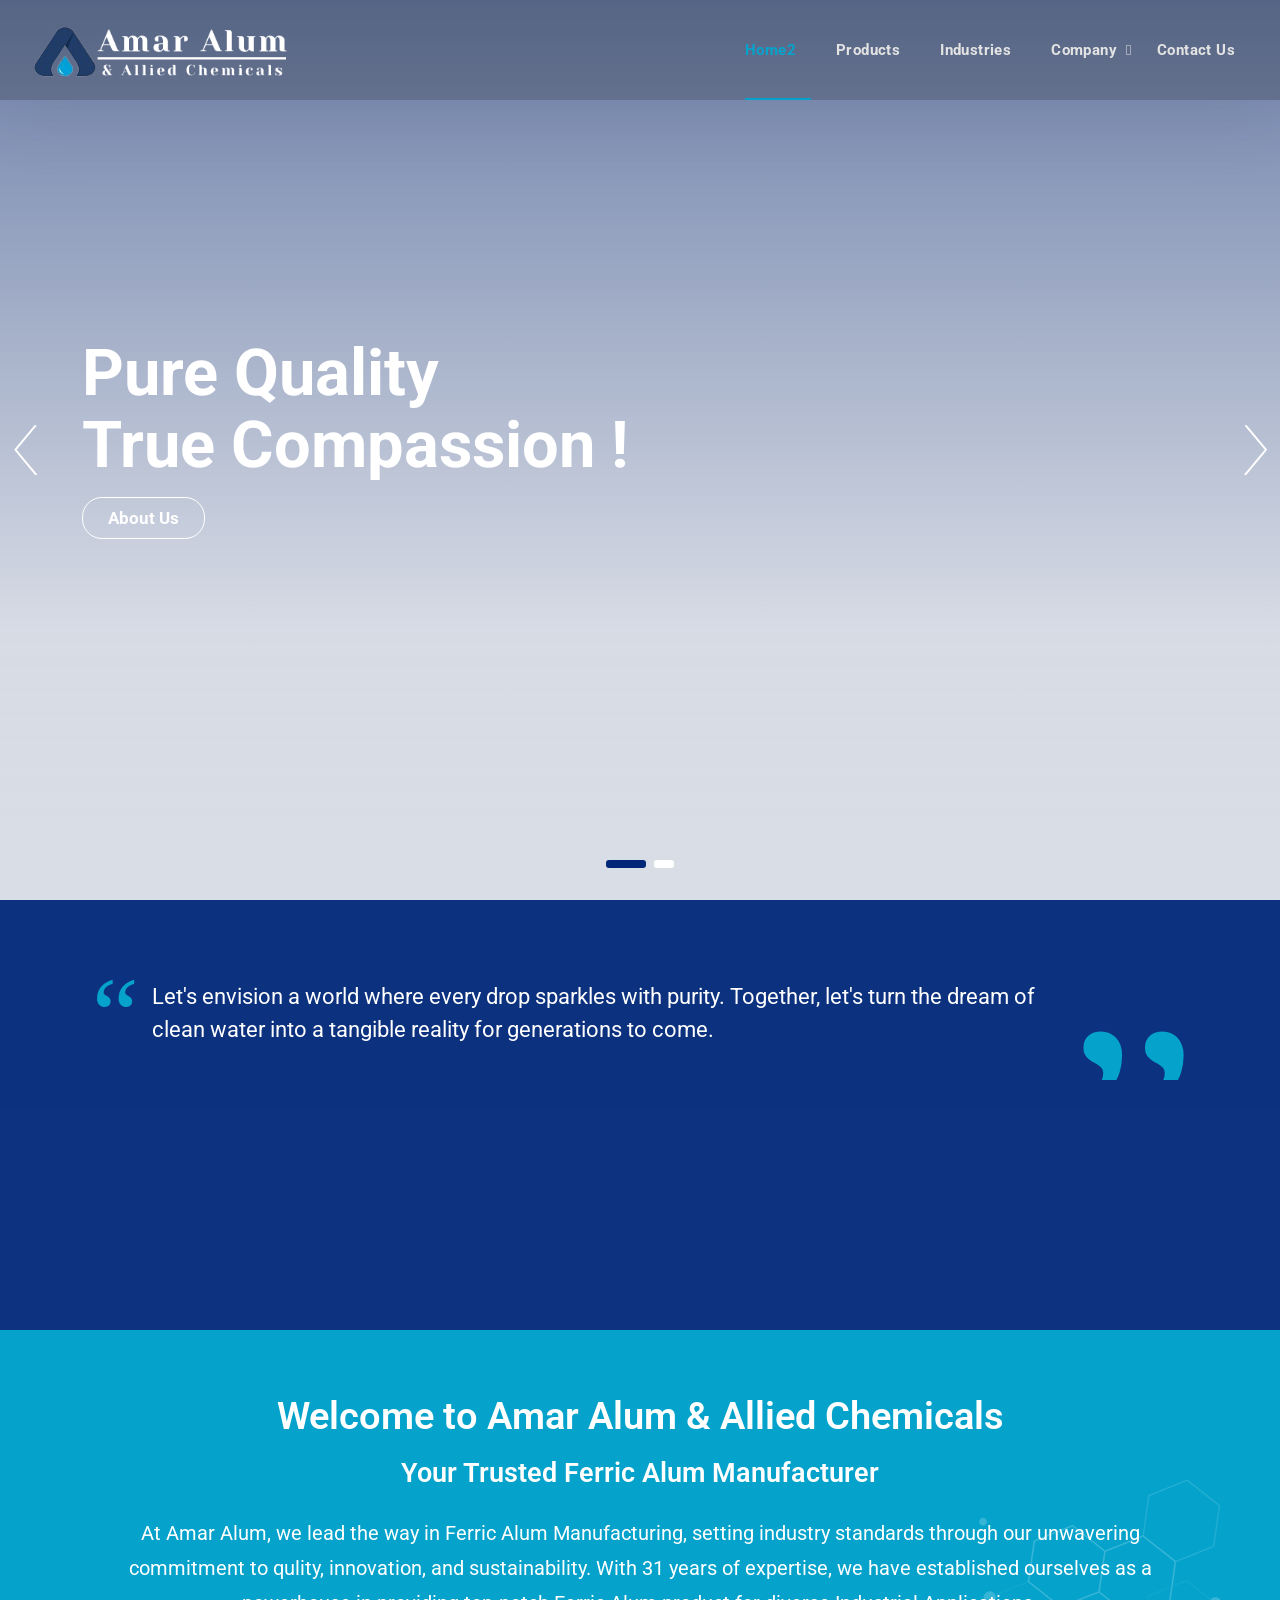
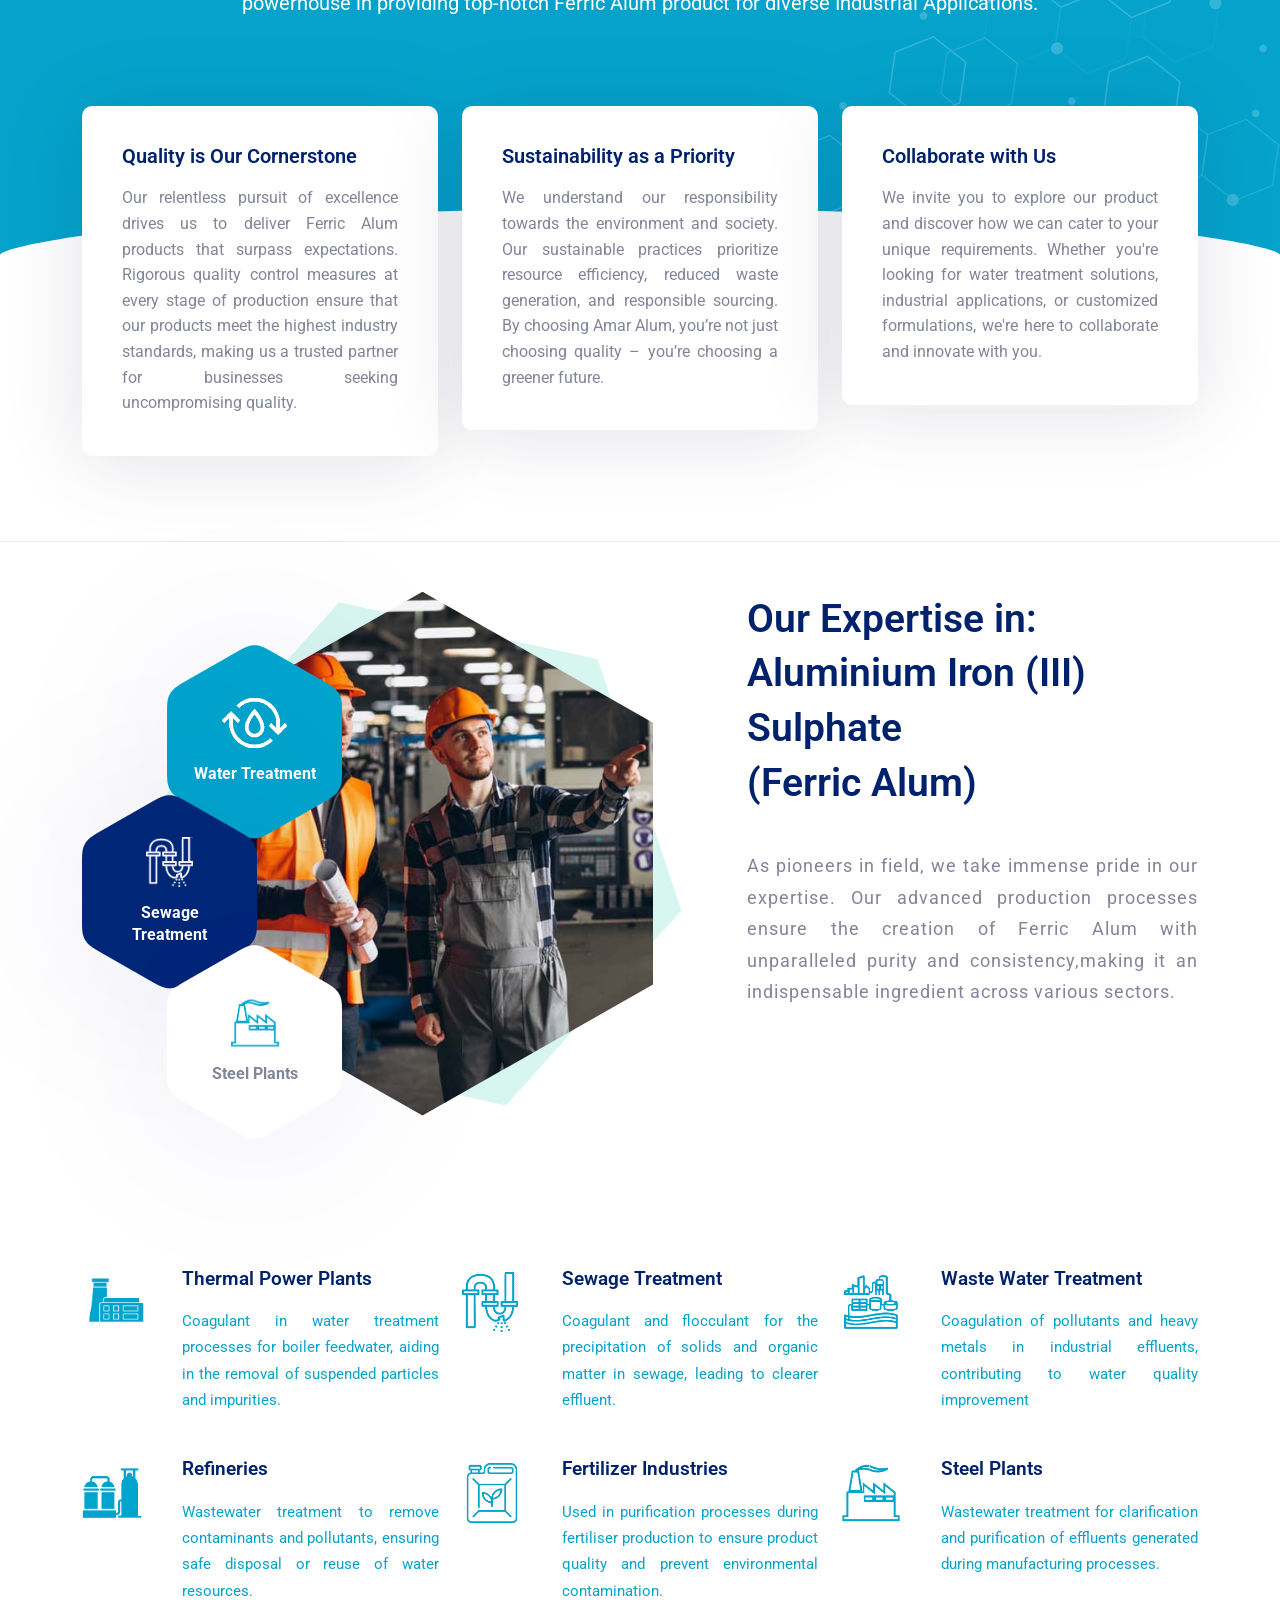
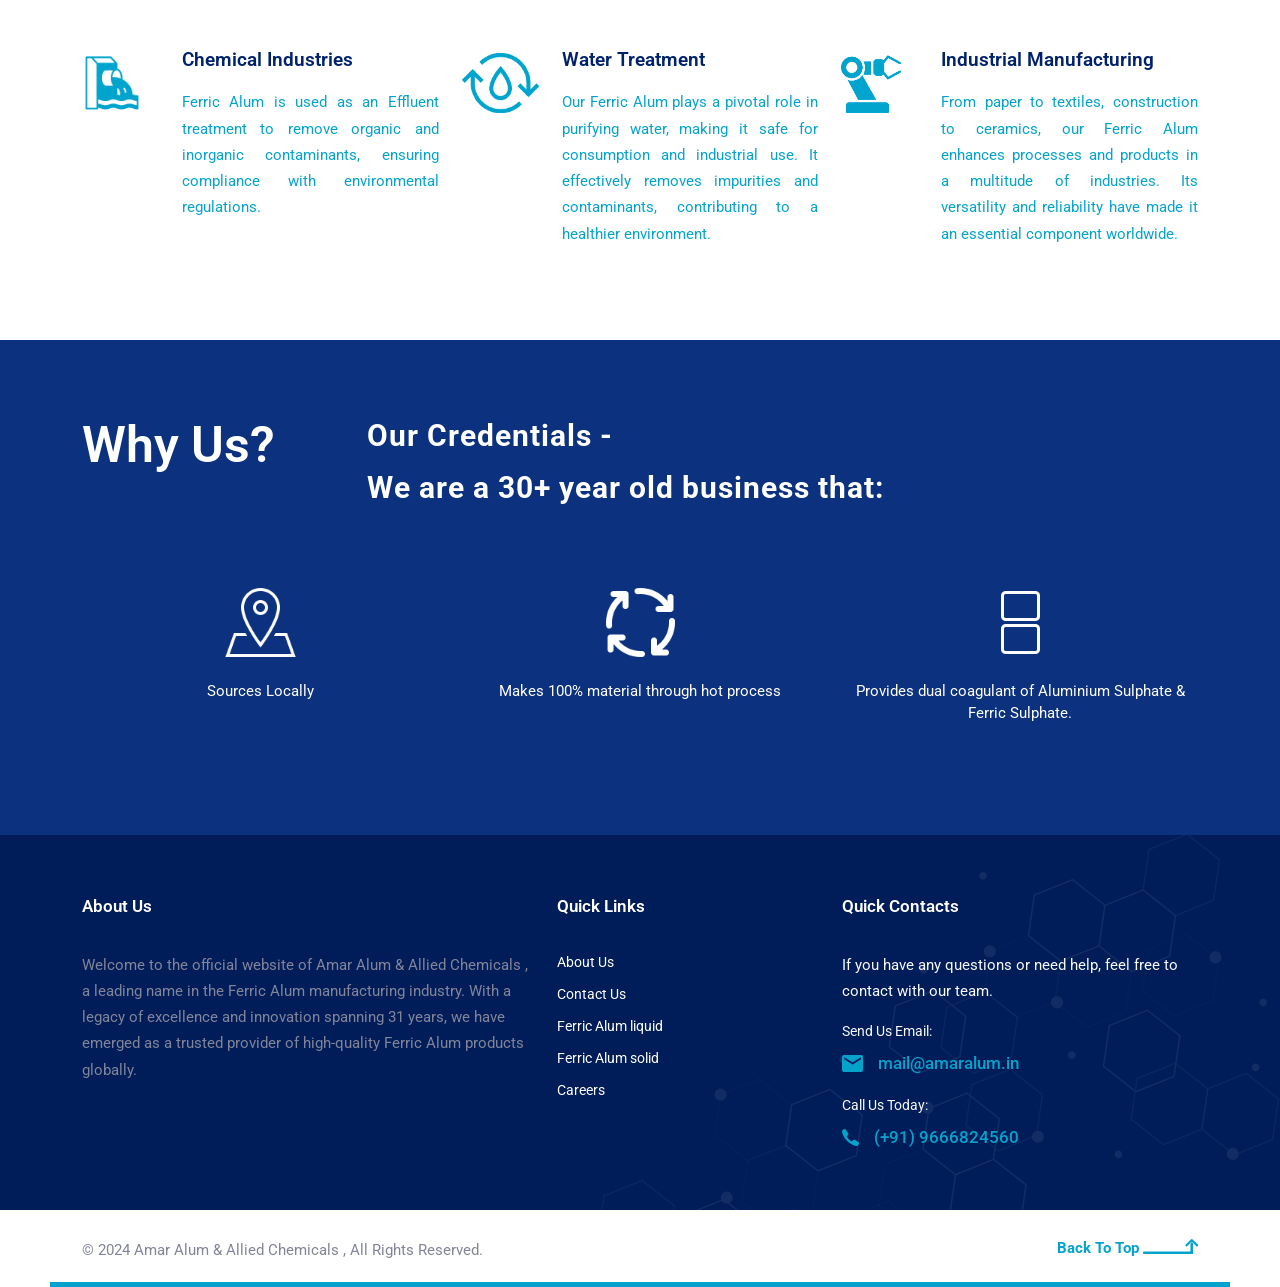
==== commit ae09b751: "test" ====
--- a/index.html
+++ b/index.html
@@ -35,7 +35,7 @@
                     <div class="collapse navbar-collapse" style="justify-content: right;" id="mainNavigation">
                         <ul class="navbar-nav">
                             <li class="nav-item">
-                                <a href="index-2.html" class="nav-item-link active">Home</a>
+                                <a href="index-2.html" class="nav-item-link active">Home2</a>
                             </li>
                             <li class="nav-item ">
                                 <a href="OurProduct.html" class="nav-item-link">Products</a>
